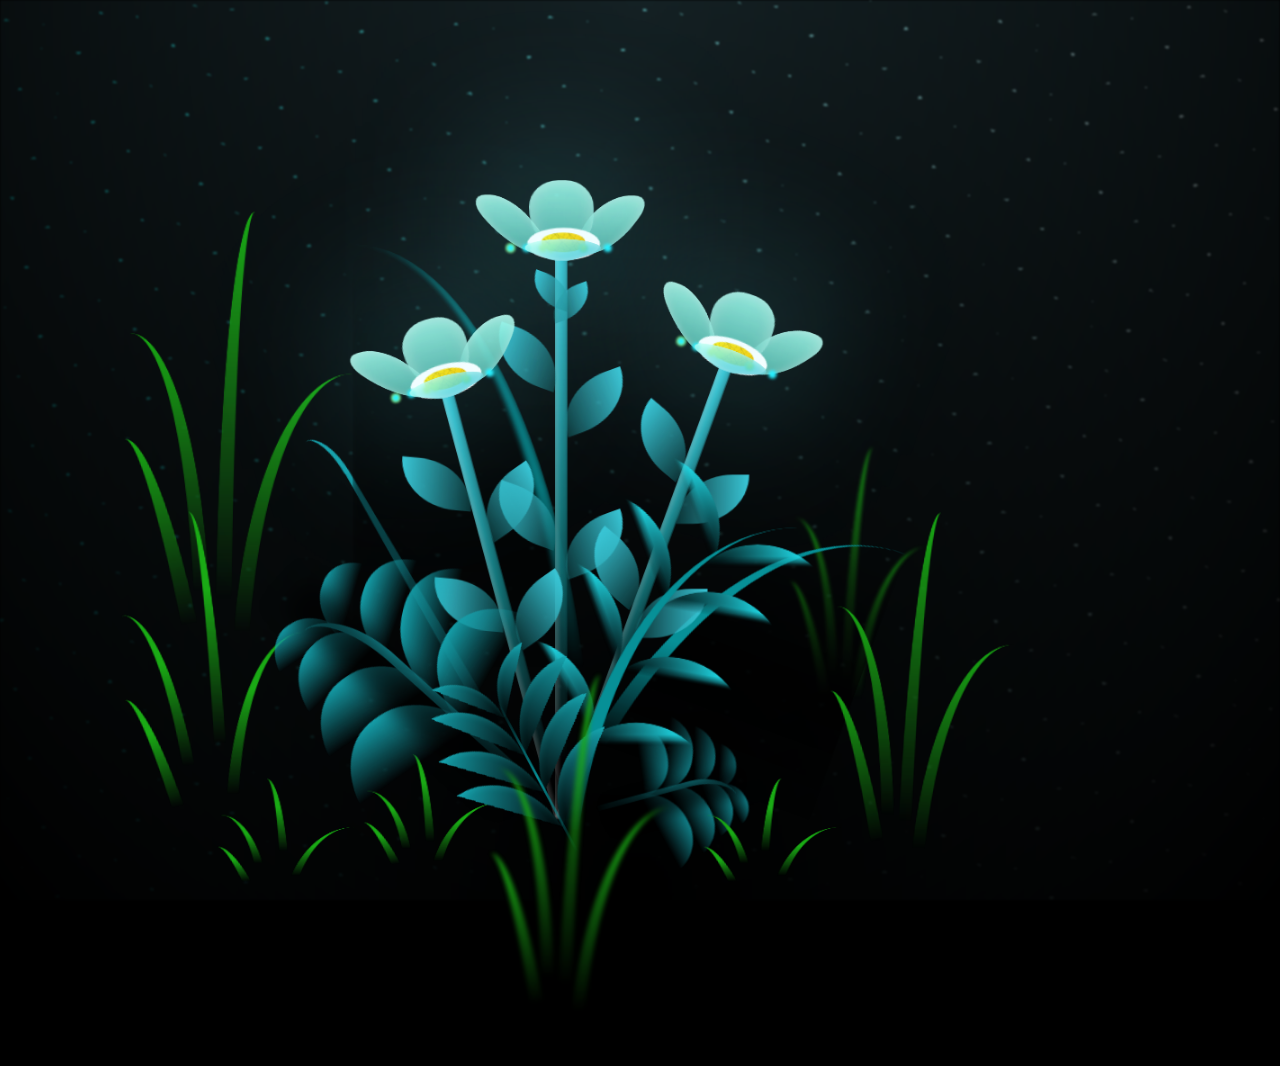
==== flower.html @ 6b7d3757 "Goods" ====
<!DOCTYPE html>
<html lang="en">
<head>
    <meta charset="UTF-8">
    <meta http-equiv="X-UA-Compatible" content="IE=edge">
    <meta name="viewport" content="width=device-width, initial-scale=1.0">
    <link rel="stylesheet" href="css/main.css">
    <link rel="icon" href="img/flowers.png" type="image/x-icon">
    <title>Trixie🌹</title>
</head>
<body class="container">
    <div class="night"></div>
    <div class="flowers">
      <div class="flower flower--1">
        <div class="flower__leafs flower__leafs--1">
          <div class="flower__leaf flower__leaf--1"></div>
          <div class="flower__leaf flower__leaf--2"></div>
          <div class="flower__leaf flower__leaf--3"></div>
          <div class="flower__leaf flower__leaf--4"></div>
          <div class="flower__white-circle"></div>
  
          <div class="flower__light flower__light--1"></div>
          <div class="flower__light flower__light--2"></div>
          <div class="flower__light flower__light--3"></div>
          <div class="flower__light flower__light--4"></div>
          <div class="flower__light flower__light--5"></div>
          <div class="flower__light flower__light--6"></div>
          <div class="flower__light flower__light--7"></div>
          <div class="flower__light flower__light--8"></div>
  
        </div>
        <div class="flower__line">
          <div class="flower__line__leaf flower__line__leaf--1"></div>
          <div class="flower__line__leaf flower__line__leaf--2"></div>
          <div class="flower__line__leaf flower__line__leaf--3"></div>
          <div class="flower__line__leaf flower__line__leaf--4"></div>
          <div class="flower__line__leaf flower__line__leaf--5"></div>
          <div class="flower__line__leaf flower__line__leaf--6"></div>
        </div>
      </div>
  
      <div class="flower flower--2">
        <div class="flower__leafs flower__leafs--2">
          <div class="flower__leaf flower__leaf--1"></div>
          <div class="flower__leaf flower__leaf--2"></div>
          <div class="flower__leaf flower__leaf--3"></div>
          <div class="flower__leaf flower__leaf--4"></div>
          <div class="flower__white-circle"></div>
  
          <div class="flower__light flower__light--1"></div>
          <div class="flower__light flower__light--2"></div>
          <div class="flower__light flower__light--3"></div>
          <div class="flower__light flower__light--4"></div>
          <div class="flower__light flower__light--5"></div>
          <div class="flower__light flower__light--6"></div>
          <div class="flower__light flower__light--7"></div>
          <div class="flower__light flower__light--8"></div>
  
        </div>
        <div class="flower__line">
          <div class="flower__line__leaf flower__line__leaf--1"></div>
          <div class="flower__line__leaf flower__line__leaf--2"></div>
          <div class="flower__line__leaf flower__line__leaf--3"></div>
          <div class="flower__line__leaf flower__line__leaf--4"></div>
        </div>
      </div>
  
      <div class="flower flower--3">
        <div class="flower__leafs flower__leafs--3">
          <div class="flower__leaf flower__leaf--1"></div>
          <div class="flower__leaf flower__leaf--2"></div>
          <div class="flower__leaf flower__leaf--3"></div>
          <div class="flower__leaf flower__leaf--4"></div>
          <div class="flower__white-circle"></div>
  
          <div class="flower__light flower__light--1"></div>
          <div class="flower__light flower__light--2"></div>
          <div class="flower__light flower__light--3"></div>
          <div class="flower__light flower__light--4"></div>
          <div class="flower__light flower__light--5"></div>
          <div class="flower__light flower__light--6"></div>
          <div class="flower__light flower__light--7"></div>
          <div class="flower__light flower__light--8"></div>
  
        </div>
        <div class="flower__line">
          <div class="flower__line__leaf flower__line__leaf--1"></div>
          <div class="flower__line__leaf flower__line__leaf--2"></div>
          <div class="flower__line__leaf flower__line__leaf--3"></div>
          <div class="flower__line__leaf flower__line__leaf--4"></div>
        </div>
      </div>
  
      <div class="grow-ans" style="--d:1.2s">
        <div class="flower__g-long">
          <div class="flower__g-long__top"></div>
          <div class="flower__g-long__bottom"></div>
        </div>
      </div>
  
      <div class="growing-grass">
        <div class="flower__grass flower__grass--1">
          <div class="flower__grass--top"></div>
          <div class="flower__grass--bottom"></div>
          <div class="flower__grass__leaf flower__grass__leaf--1"></div>
          <div class="flower__grass__leaf flower__grass__leaf--2"></div>
          <div class="flower__grass__leaf flower__grass__leaf--3"></div>
          <div class="flower__grass__leaf flower__grass__leaf--4"></div>
          <div class="flower__grass__leaf flower__grass__leaf--5"></div>
          <div class="flower__grass__leaf flower__grass__leaf--6"></div>
          <div class="flower__grass__leaf flower__grass__leaf--7"></div>
          <div class="flower__grass__leaf flower__grass__leaf--8"></div>
          <div class="flower__grass__overlay"></div>
        </div>
      </div>
  
      <div class="growing-grass">
        <div class="flower__grass flower__grass--2">
          <div class="flower__grass--top"></div>
          <div class="flower__grass--bottom"></div>
          <div class="flower__grass__leaf flower__grass__leaf--1"></div>
          <div class="flower__grass__leaf flower__grass__leaf--2"></div>
          <div class="flower__grass__leaf flower__grass__leaf--3"></div>
          <div class="flower__grass__leaf flower__grass__leaf--4"></div>
          <div class="flower__grass__leaf flower__grass__leaf--5"></div>
          <div class="flower__grass__leaf flower__grass__leaf--6"></div>
          <div class="flower__grass__leaf flower__grass__leaf--7"></div>
          <div class="flower__grass__leaf flower__grass__leaf--8"></div>
          <div class="flower__grass__overlay"></div>
        </div>
      </div>
  
      <div class="grow-ans" style="--d:2.4s">
        <div class="flower__g-right flower__g-right--1">
          <div class="leaf"></div>
        </div>
      </div>
  
      <div class="grow-ans" style="--d:2.8s">
        <div class="flower__g-right flower__g-right--2">
          <div class="leaf"></div>
        </div>
      </div>
  
      <div class="grow-ans" style="--d:2.8s">
        <div class="flower__g-front">
          <div class="flower__g-front__leaf-wrapper flower__g-front__leaf-wrapper--1">
            <div class="flower__g-front__leaf"></div>
          </div>
          <div class="flower__g-front__leaf-wrapper flower__g-front__leaf-wrapper--2">
            <div class="flower__g-front__leaf"></div>
          </div>
          <div class="flower__g-front__leaf-wrapper flower__g-front__leaf-wrapper--3">
            <div class="flower__g-front__leaf"></div>
          </div>
          <div class="flower__g-front__leaf-wrapper flower__g-front__leaf-wrapper--4">
            <div class="flower__g-front__leaf"></div>
          </div>
          <div class="flower__g-front__leaf-wrapper flower__g-front__leaf-wrapper--5">
            <div class="flower__g-front__leaf"></div>
          </div>
          <div class="flower__g-front__leaf-wrapper flower__g-front__leaf-wrapper--6">
            <div class="flower__g-front__leaf"></div>
          </div>
          <div class="flower__g-front__leaf-wrapper flower__g-front__leaf-wrapper--7">
            <div class="flower__g-front__leaf"></div>
          </div>
          <div class="flower__g-front__leaf-wrapper flower__g-front__leaf-wrapper--8">
            <div class="flower__g-front__leaf"></div>
          </div>
          <div class="flower__g-front__line"></div>
        </div>
      </div>
  
      <div class="grow-ans" style="--d:3.2s">
        <div class="flower__g-fr">
          <div class="leaf"></div>
          <div class="flower__g-fr__leaf flower__g-fr__leaf--1"></div>
          <div class="flower__g-fr__leaf flower__g-fr__leaf--2"></div>
          <div class="flower__g-fr__leaf flower__g-fr__leaf--3"></div>
          <div class="flower__g-fr__leaf flower__g-fr__leaf--4"></div>
          <div class="flower__g-fr__leaf flower__g-fr__leaf--5"></div>
          <div class="flower__g-fr__leaf flower__g-fr__leaf--6"></div>
          <div class="flower__g-fr__leaf flower__g-fr__leaf--7"></div>
          <div class="flower__g-fr__leaf flower__g-fr__leaf--8"></div>
        </div>
      </div>
  
      <div class="long-g long-g--0">
        <div class="grow-ans" style="--d:3s">
          <div class="leaf leaf--0"></div>
        </div>
        <div class="grow-ans" style="--d:2.2s">
          <div class="leaf leaf--1"></div>
        </div>
        <div class="grow-ans" style="--d:3.4s">
          <div class="leaf leaf--2"></div>
        </div>
        <div class="grow-ans" style="--d:3.6s">
          <div class="leaf leaf--3"></div>
        </div>
      </div>
  
      <div class="long-g long-g--1">
        <div class="grow-ans" style="--d:3.6s">
          <div class="leaf leaf--0"></div>
        </div>
        <div class="grow-ans" style="--d:3.8s">
          <div class="leaf leaf--1"></div>
        </div>
        <div class="grow-ans" style="--d:4s">
          <div class="leaf leaf--2"></div>
        </div>
        <div class="grow-ans" style="--d:4.2s">
          <div class="leaf leaf--3"></div>
        </div>
      </div>
  
      <div class="long-g long-g--2">
        <div class="grow-ans" style="--d:4s">
          <div class="leaf leaf--0"></div>
        </div>
        <div class="grow-ans" style="--d:4.2s">
          <div class="leaf leaf--1"></div>
        </div>
        <div class="grow-ans" style="--d:4.4s">
          <div class="leaf leaf--2"></div>
        </div>
        <div class="grow-ans" style="--d:4.6s">
          <div class="leaf leaf--3"></div>
        </div>
      </div>
  
      <div class="long-g long-g--3">
        <div class="grow-ans" style="--d:4s">
          <div class="leaf leaf--0"></div>
        </div>
        <div class="grow-ans" style="--d:4.2s">
          <div class="leaf leaf--1"></div>
        </div>
        <div class="grow-ans" style="--d:3s">
          <div class="leaf leaf--2"></div>
        </div>
        <div class="grow-ans" style="--d:3.6s">
          <div class="leaf leaf--3"></div>
        </div>
      </div>
  
      <div class="long-g long-g--4">
        <div class="grow-ans" style="--d:4s">
          <div class="leaf leaf--0"></div>
        </div>
        <div class="grow-ans" style="--d:4.2s">
          <div class="leaf leaf--1"></div>
        </div>
        <div class="grow-ans" style="--d:3s">
          <div class="leaf leaf--2"></div>
        </div>
        <div class="grow-ans" style="--d:3.6s">
          <div class="leaf leaf--3"></div>
        </div>
      </div>
  
      <div class="long-g long-g--5">
        <div class="grow-ans" style="--d:4s">
          <div class="leaf leaf--0"></div>
        </div>
        <div class="grow-ans" style="--d:4.2s">
          <div class="leaf leaf--1"></div>
        </div>
        <div class="grow-ans" style="--d:3s">
          <div class="leaf leaf--2"></div>
        </div>
        <div class="grow-ans" style="--d:3.6s">
          <div class="leaf leaf--3"></div>
        </div>
      </div>
  
      <div class="long-g long-g--6">
        <div class="grow-ans" style="--d:4.2s">
          <div class="leaf leaf--0"></div>
        </div>
        <div class="grow-ans" style="--d:4.4s">
          <div class="leaf leaf--1"></div>
        </div>
        <div class="grow-ans" style="--d:4.6s">
          <div class="leaf leaf--2"></div>
        </div>
        <div class="grow-ans" style="--d:4.8s">
          <div class="leaf leaf--3"></div>
        </div>
      </div>
  
      <div class="long-g long-g--7">
        <div class="grow-ans" style="--d:3s">
          <div class="leaf leaf--0"></div>
        </div>
        <div class="grow-ans" style="--d:3.2s">
          <div class="leaf leaf--1"></div>
        </div>
        <div class="grow-ans" style="--d:3.5s">
          <div class="leaf leaf--2"></div>
        </div>
        <div class="grow-ans" style="--d:3.6s">
          <div class="leaf leaf--3"></div>
        </div>
      </div>
    </div>
    <script src="main.js"></script>
    <footer class="footer">
      <div class="copyright">
          &copy; 2024 All rights reserved
      </div>
      <div class="social-icons">
          <a href="https://www.facebook.com"><i class="fab fa-facebook"></i></a>
          <a href="https://www.instagram.com"><i class="fab fa-instagram"></i></a>
          <a href="https://t.me/sftengr"><i class="fab fa-telegram"></i></a>
          <!-- Add more social media links and icons as needed -->
      </div>
  </footer>
  </body>
</html>

<!-- <!DOCTYPE html>
<html lang="en">
<head>
    <meta charset="UTF-8">
    <meta name="viewport" content="width=device-width, initial-scale=1.0">
    <title>Website Expired</title>
    <style>
        body {
            margin: 0;
            font-family: Arial, sans-serif;
            background-color: #f5f5f5;
            color: rgb(71, 69, 69);
        }
        h1 {
            
            font-family: Arial, sans-serif;
            
            color: red;
        }

        .container {
            max-width: 600px;
            margin: 0 auto;
            padding: 20px;
            text-align: center;
            box-sizing: border-box;
        }

        .icon {
            width: 100px;
            height: 100px;
            margin-bottom: 20px;
        }

        button {
            background-color: #4CAF50;
            color: white;
            padding: 15px 32px;
            text-align: center;
            text-decoration: none;
            display: block;
            font-size: 16px;
            margin: 20px auto;
            cursor: pointer;
            border: none;
            border-radius: 4px;
            width: 60%; 
           
        }

        button:hover {
            background-color: #45a049;
        }

        a {
            color: dodgerblue;
        }
        .github-logo {
            display: flex;
            align-items: center;
            justify-content: center;
            gap: 10px;
        }

        .github-logo svg {
            width: 32px;
            height: 32px;
        }

        

        @media (max-width: 768px) {
            .icon {
                width: 80px;
                height: 80px;
            }
            h1 {
                font-size: 24px;
            }
            p {
                font-size: 16px;
            }
            svg {
                display: block;
                margin: auto;
                margin-left: -90px;
            }
            .github-logo {
                display: flex;
                align-items: center;
                justify-content: center;
                gap: 5px;
                margin-right: -155px;
            }
        }
        
    </style>
</head>
<body>
    <div class="container">
        <?xml version="1.0" encoding="UTF-8"?>
<svg xmlns="http://www.w3.org/2000/svg" id="a" width="550.76" height="250.89" viewBox="0 0 865.76 682.89">
  <path d="m262,133.3h506.3c9.73,0,17.63,7.9,17.63,17.63v342.16H244.37V150.93c0-9.73,7.9-17.63,17.63-17.63Z" fill="#4389c6" stroke="#002346" stroke-miterlimit="10"></path>
  <rect x="271.48" y="160.91" width="487.21" height="307.07" fill="#e2e3e4" stroke="#002346" stroke-miterlimit="10"></rect>
  <path d="m244.37,493.09l-44.22,42.17c-2.14,2.21-.57,5.9,2.5,5.9h627.09c3.32,0,4.92-4.06,2.49-6.32l-46.31-41.74H244.37Z" fill="#e2e3e4" stroke="#002346" stroke-miterlimit="10"></path>
  <polygon points="198.93 536.66 198.91 569.89 834.02 569.89 833.77 538.16 198.93 536.66" fill="#4389c6" stroke="#002346" stroke-miterlimit="10"></polygon>
  <rect x="772.56" y="549.4" width="22.98" height="5.25" fill="#fff" stroke="#002346" stroke-miterlimit="10"></rect>
  <rect x="198.02" y="58.35" width="514" height="337" rx="12.44" ry="12.44" fill="#fff" stroke="#002346" stroke-miterlimit="10"></rect>
  <circle cx="219.52" cy="74.85" r="4" fill="#e2e3e4" stroke="#002346" stroke-miterlimit="10"></circle>
  <circle cx="232.52" cy="74.85" r="4" fill="#e2e3e4" stroke="#002346" stroke-miterlimit="10"></circle>
  <circle cx="245.52" cy="74.85" r="4" fill="#e2e3e4" stroke="#002346" stroke-miterlimit="10"></circle>
  <line x1="234.52" y1="97.85" x2="234.52" y2="371.85" fill="none" stroke="#002346" stroke-linecap="round" stroke-linejoin="round"></line>
  <rect x="215.52" y="99.85" width="7" height="7" fill="#e2e3e4" stroke="#002346" stroke-miterlimit="10"></rect>
  <rect x="255.52" y="139.6" width="23" height="7" fill="#fff" stroke="#002346" stroke-miterlimit="10"></rect>
  <rect x="284.52" y="139.6" width="14" height="7" fill="#fff" stroke="#002346" stroke-miterlimit="10"></rect>
  <rect x="255.52" y="152.85" width="14" height="7" fill="#fff" stroke="#002346" stroke-miterlimit="10"></rect>
  <rect x="248.52" y="126.35" width="18" height="7" fill="#f18b74" stroke="#002346" stroke-linecap="round" stroke-linejoin="round"></rect>
  <rect x="248.52" y="166.1" width="36" height="7" fill="#f18b74" stroke="#002346" stroke-linecap="round" stroke-linejoin="round"></rect>
  <rect x="257.52" y="298.6" width="36" height="7" fill="#f18b74" stroke="#002346" stroke-linecap="round" stroke-linejoin="round"></rect>
  <rect x="299.52" y="298.85" width="8" height="7" fill="#fff" stroke="#002346" stroke-miterlimit="10"></rect>
  <rect x="304.52" y="139.6" width="93" height="7" fill="#e2e3e4" stroke="#002346" stroke-miterlimit="10"></rect>
  <rect x="275.32" y="152.85" width="93" height="7" fill="#e2e3e4" stroke="#002346" stroke-miterlimit="10"></rect>
  <rect x="452.52" y="152.85" width="93" height="7" fill="#e2e3e4" stroke="#002346" stroke-miterlimit="10"></rect>
  <rect x="374.12" y="152.85" width="23" height="7" fill="#fff" stroke="#002346" stroke-miterlimit="10"></rect>
  <rect x="402.92" y="152.85" width="14" height="7" fill="#fff" stroke="#002346" stroke-miterlimit="10"></rect>
  <rect x="422.72" y="152.85" width="24" height="7" fill="#e2e3e4" stroke="#002346" stroke-miterlimit="10"></rect>
  <rect x="333.92" y="179.35" width="93" height="7" fill="#e2e3e4" stroke="#002346" stroke-miterlimit="10"></rect>
  <rect x="255.52" y="179.35" width="23" height="7" fill="#fff" stroke="#002346" stroke-miterlimit="10"></rect>
  <rect x="284.32" y="179.35" width="14" height="7" fill="#fff" stroke="#002346" stroke-miterlimit="10"></rect>
  <rect x="304.12" y="179.35" width="24" height="7" fill="#e2e3e4" stroke="#002346" stroke-miterlimit="10"></rect>
  <rect x="248.52" y="113.1" width="39" height="7" fill="#fff" stroke="#002346" stroke-miterlimit="10"></rect>
  <rect x="293.52" y="113.1" width="76" height="7" fill="#e2e3e4" stroke="#002346" stroke-miterlimit="10"></rect>
  <rect x="375.52" y="113.1" width="45" height="7" fill="#fff" stroke="#002346" stroke-miterlimit="10"></rect>
  <rect x="257.52" y="325.1" width="39" height="7" fill="#fff" stroke="#002346" stroke-miterlimit="10"></rect>
  <rect x="302.52" y="325.1" width="76" height="7" fill="#e2e3e4" stroke="#002346" stroke-miterlimit="10"></rect>
  <rect x="384.52" y="325.1" width="45" height="7" fill="#fff" stroke="#002346" stroke-miterlimit="10"></rect>
  <rect x="257.52" y="205.85" width="76" height="7" fill="#e2e3e4" stroke="#002346" stroke-miterlimit="10"></rect>
  <rect x="339.52" y="205.85" width="45" height="7" fill="#fff" stroke="#002346" stroke-miterlimit="10"></rect>
  <rect x="257.52" y="364.85" width="76" height="7" fill="#e2e3e4" stroke="#002346" stroke-miterlimit="10"></rect>
  <rect x="339.52" y="364.85" width="45" height="7" fill="#fff" stroke="#002346" stroke-miterlimit="10"></rect>
  <rect x="300.52" y="232.35" width="45" height="7" fill="#fff" stroke="#002346" stroke-miterlimit="10"></rect>
  <rect x="248.52" y="99.85" width="56" height="7" fill="#fff" stroke="#002346" stroke-miterlimit="10"></rect>
  <rect x="310.52" y="99.85" width="100" height="7" fill="#e2e3e4" stroke="#002346" stroke-miterlimit="10"></rect>
  <rect x="257.52" y="311.85" width="56" height="7" fill="#fff" stroke="#002346" stroke-miterlimit="10"></rect>
  <rect x="319.52" y="311.85" width="100" height="7" fill="#e2e3e4" stroke="#002346" stroke-miterlimit="10"></rect>
  <rect x="403.52" y="139.6" width="24" height="7" fill="#e2e3e4" stroke="#002346" stroke-miterlimit="10"></rect>
  <rect x="607.52" y="139.85" width="53" height="7" fill="#e2e3e4" stroke="#002346" stroke-miterlimit="10"></rect>
  <rect x="576.52" y="139.85" width="24" height="7" fill="#e2e3e4" stroke="#002346" stroke-miterlimit="10"></rect>
  <rect x="433.52" y="139.85" width="137" height="7" fill="#e2e3e4" stroke="#002346" stroke-miterlimit="10"></rect>
  <rect x="257.52" y="218.97" width="24" height="7" fill="#e2e3e4" stroke="#002346" stroke-miterlimit="10"></rect>
  <rect x="430.52" y="219.22" width="24" height="7" fill="#e2e3e4" stroke="#002346" stroke-miterlimit="10"></rect>
  <rect x="287.52" y="219.22" width="137" height="7" fill="#e2e3e4" stroke="#002346" stroke-miterlimit="10"></rect>
  <rect x="256.52" y="192.35" width="23" height="7" fill="#fff" stroke="#002346" stroke-miterlimit="10"></rect>
  <rect x="285.52" y="192.35" width="14" height="7" fill="#fff" stroke="#002346" stroke-miterlimit="10"></rect>
  <rect x="305.52" y="192.35" width="93" height="7" fill="#e2e3e4" stroke="#002346" stroke-miterlimit="10"></rect>
  <rect x="404.52" y="192.35" width="24" height="7" fill="#e2e3e4" stroke="#002346" stroke-miterlimit="10"></rect>
  <rect x="577.52" y="192.6" width="24" height="7" fill="#e2e3e4" stroke="#002346" stroke-miterlimit="10"></rect>
  <rect x="434.52" y="192.6" width="137" height="7" fill="#e2e3e4" stroke="#002346" stroke-miterlimit="10"></rect>
  <rect x="215.52" y="113.1" width="7" height="7" fill="#e2e3e4" stroke="#002346" stroke-miterlimit="10"></rect>
  <rect x="215.52" y="126.35" width="7" height="7" fill="#e2e3e4" stroke="#002346" stroke-miterlimit="10"></rect>
  <rect x="215.52" y="139.6" width="7" height="7" fill="#e2e3e4" stroke="#002346" stroke-miterlimit="10"></rect>
  <rect x="215.52" y="152.85" width="7" height="7" fill="#e2e3e4" stroke="#002346" stroke-miterlimit="10"></rect>
  <rect x="215.52" y="166.1" width="7" height="7" fill="#e2e3e4" stroke="#002346" stroke-miterlimit="10"></rect>
  <rect x="215.52" y="179.35" width="7" height="7" fill="#e2e3e4" stroke="#002346" stroke-miterlimit="10"></rect>
  <rect x="215.52" y="192.6" width="7" height="7" fill="#e2e3e4" stroke="#002346" stroke-miterlimit="10"></rect>
  <rect x="215.52" y="205.85" width="7" height="7" fill="#e2e3e4" stroke="#002346" stroke-miterlimit="10"></rect>
  <rect x="215.52" y="219.1" width="7" height="7" fill="#e2e3e4" stroke="#002346" stroke-miterlimit="10"></rect>
  <rect x="215.52" y="232.35" width="7" height="7" fill="#e2e3e4" stroke="#002346" stroke-miterlimit="10"></rect>
  <rect x="215.52" y="245.6" width="7" height="7" fill="#e2e3e4" stroke="#002346" stroke-miterlimit="10"></rect>
  <rect x="215.52" y="258.85" width="7" height="7" fill="#e2e3e4" stroke="#002346" stroke-miterlimit="10"></rect>
  <rect x="215.52" y="272.1" width="7" height="7" fill="#e2e3e4" stroke="#002346" stroke-miterlimit="10"></rect>
  <rect x="215.52" y="285.35" width="7" height="7" fill="#e2e3e4" stroke="#002346" stroke-miterlimit="10"></rect>
  <rect x="215.52" y="298.6" width="7" height="7" fill="#e2e3e4" stroke="#002346" stroke-miterlimit="10"></rect>
  <rect x="215.52" y="311.85" width="7" height="7" fill="#e2e3e4" stroke="#002346" stroke-miterlimit="10"></rect>
  <rect x="215.52" y="325.1" width="7" height="7" fill="#e2e3e4" stroke="#002346" stroke-miterlimit="10"></rect>
  <rect x="215.52" y="338.35" width="7" height="7" fill="#e2e3e4" stroke="#002346" stroke-miterlimit="10"></rect>
  <rect x="215.52" y="351.6" width="7" height="7" fill="#e2e3e4" stroke="#002346" stroke-miterlimit="10"></rect>
  <rect x="215.52" y="364.85" width="7" height="7" fill="#e2e3e4" stroke="#002346" stroke-miterlimit="10"></rect>
  <rect x="300.52" y="244.85" width="93" height="7" fill="#e2e3e4" stroke="#002346" stroke-miterlimit="10"></rect>
  <rect x="399.52" y="244.85" width="24" height="7" fill="#e2e3e4" stroke="#002346" stroke-miterlimit="10"></rect>
  <rect x="257.52" y="338.35" width="93" height="7" fill="#e2e3e4" stroke="#002346" stroke-miterlimit="10"></rect>
  <rect x="356.52" y="338.35" width="24" height="7" fill="#e2e3e4" stroke="#002346" stroke-miterlimit="10"></rect>
  <rect x="300.52" y="258.72" width="93" height="7" fill="#e2e3e4" stroke="#002346" stroke-miterlimit="10"></rect>
  <rect x="399.52" y="258.72" width="24" height="7" fill="#e2e3e4" stroke="#002346" stroke-miterlimit="10"></rect>
  <rect x="572.52" y="258.97" width="24" height="7" fill="#e2e3e4" stroke="#002346" stroke-miterlimit="10"></rect>
  <rect x="429.52" y="258.97" width="137" height="7" fill="#e2e3e4" stroke="#002346" stroke-miterlimit="10"></rect>
  <rect x="257.52" y="351.47" width="93" height="7" fill="#e2e3e4" stroke="#002346" stroke-miterlimit="10"></rect>
  <rect x="356.52" y="351.47" width="24" height="7" fill="#e2e3e4" stroke="#002346" stroke-miterlimit="10"></rect>
  <rect x="529.52" y="351.72" width="24" height="7" fill="#e2e3e4" stroke="#002346" stroke-miterlimit="10"></rect>
  <rect x="386.52" y="351.72" width="137" height="7" fill="#e2e3e4" stroke="#002346" stroke-miterlimit="10"></rect>
  <rect x="257.52" y="272.1" width="137" height="7" fill="#e2e3e4" stroke="#002346" stroke-miterlimit="10"></rect>
  <rect x="257.52" y="285.35" width="65.52" height="7" fill="#e2e3e4" stroke="#002346" stroke-miterlimit="10"></rect>
  <rect x="328.5" y="285.35" width="65.52" height="7" fill="#e2e3e4" stroke="#002346" stroke-miterlimit="10"></rect>
  <path d="m640.28,211.99h2.99c7.68,0,13.91,6.23,13.91,13.91v.23h-30.81v-.23c0-7.68,6.23-13.91,13.91-13.91Z" fill="#f18b74" stroke="#002346" stroke-linecap="round" stroke-linejoin="round"></path>
  <rect x="614.24" y="230.68" width="55.57" height="58.6" rx="24.85" ry="24.85" fill="#f18b74" stroke="#002346" stroke-linecap="round" stroke-linejoin="round"></rect>
  <path d="m627.38,205.43s0,5.05,5.05,8.08" fill="none" stroke="#002346" stroke-linecap="round" stroke-linejoin="round"></path>
  <path d="m649.69,213.33s4.96-1.84,4.96-8.91" fill="none" stroke="#002346" stroke-linecap="round" stroke-linejoin="round"></path>
  <path d="m660.58,236.39s15.29-3.68,12.26-21.87" fill="none" stroke="#002346" stroke-linecap="round" stroke-linejoin="round"></path>
  <path d="m623.34,235.73s-18.19-4.04-14.14-23.24" fill="none" stroke="#002346" stroke-linecap="round" stroke-linejoin="round"></path>
  <path d="m592.02,243.82s13.69-3.45,23.51,2.82" fill="none" stroke="#002346" stroke-linecap="round" stroke-linejoin="round"></path>
  <path d="m668.27,247.28s10.64-3.46,21.75-1.44" fill="none" stroke="#002346" stroke-linecap="round" stroke-linejoin="round"></path>
  <path d="m669.55,269.91s9.35,3.21,13.4,12.3" fill="none" stroke="#002346" stroke-linecap="round" stroke-linejoin="round"></path>
  <path d="m599.09,280.19s5.49-11.54,15.37-12.84" fill="none" stroke="#002346" stroke-linecap="round" stroke-linejoin="round"></path>
  <rect x="706.54" y="309.47" width="21.45" height="34.67" transform="translate(-21 602.9) rotate(-45)" fill="#002346" stroke="#002346" stroke-linecap="round" stroke-linejoin="round"></rect>
  <path d="m831.89,439.75c-4.99,5.16-11.61,7.73-18.22,7.73-6.97,0-13.93-2.86-18.96-8.52l-54.62-61.49-9.66-10.88-14.5-16.32s1.28-23.11,23.75-23.75l16.71,14.1,11.14,9.4,62.47,52.72c11.21,9.47,12.08,26.45,1.87,37Z" fill="#fbe493" stroke="#002346" stroke-miterlimit="10"></path>
  <polygon points="767.55 350.02 740.1 377.47 730.44 366.59 756.4 340.62 767.55 350.02" fill="#fff" stroke="#002346" stroke-miterlimit="10"></polygon>
  <circle cx="637.3" cy="247.88" r="84.42" fill="#fff" opacity=".1"></circle>
  <path d="m637.3,146.77c-55.84,0-101.11,45.27-101.11,101.11s45.27,101.11,101.11,101.11,101.11-45.27,101.11-101.11-45.27-101.11-101.11-101.11Zm0,185.53c-46.62,0-84.42-37.79-84.42-84.42s37.79-84.42,84.42-84.42,84.42,37.79,84.42,84.42-37.79,84.42-84.42,84.42Z" fill="#fbe493" stroke="#002346" stroke-miterlimit="10"></path>
  <rect x="367.19" y="417.33" width="342.54" height="33" fill="#fff" stroke="#002346" stroke-miterlimit="10"></rect>
  <rect x="373.57" y="421.52" width="8.73" height="24.63" fill="#f18b74" stroke="#002346" stroke-linecap="round" stroke-linejoin="round"></rect>
  <rect x="387.98" y="421.52" width="8.73" height="24.63" fill="#f18b74" stroke="#002346" stroke-linecap="round" stroke-linejoin="round"></rect>
  <rect x="402.38" y="421.52" width="8.73" height="24.63" fill="#f18b74" stroke="#002346" stroke-linecap="round" stroke-linejoin="round"></rect>
  <rect x="416.78" y="421.52" width="8.73" height="24.63" fill="#f18b74" stroke="#002346" stroke-linecap="round" stroke-linejoin="round"></rect>
  <rect x="431.18" y="421.52" width="8.73" height="24.63" fill="#f18b74" stroke="#002346" stroke-linecap="round" stroke-linejoin="round"></rect>
  <rect x="445.59" y="421.52" width="8.73" height="24.63" fill="#f18b74" stroke="#002346" stroke-linecap="round" stroke-linejoin="round"></rect>
  <rect x="459.99" y="421.52" width="8.73" height="24.63" fill="#f18b74" stroke="#002346" stroke-linecap="round" stroke-linejoin="round"></rect>
  <rect x="474.39" y="421.52" width="8.73" height="24.63" fill="#f18b74" stroke="#002346" stroke-linecap="round" stroke-linejoin="round"></rect>
  <rect x="488.8" y="421.52" width="8.73" height="24.63" fill="#f18b74" stroke="#002346" stroke-linecap="round" stroke-linejoin="round"></rect>
  <rect x="503.2" y="421.52" width="8.73" height="24.63" fill="#f18b74" stroke="#002346" stroke-linecap="round" stroke-linejoin="round"></rect>
  <rect x="517.6" y="421.52" width="8.73" height="24.63" fill="#f18b74" stroke="#002346" stroke-linecap="round" stroke-linejoin="round"></rect>
  <rect x="532" y="421.52" width="8.73" height="24.63" fill="#f18b74" stroke="#002346" stroke-linecap="round" stroke-linejoin="round"></rect>
  <rect x="546.41" y="421.52" width="8.73" height="24.63" fill="#f18b74" stroke="#002346" stroke-linecap="round" stroke-linejoin="round"></rect>
  <rect x="560.81" y="421.52" width="8.73" height="24.63" fill="#f18b74" stroke="#002346" stroke-linecap="round" stroke-linejoin="round"></rect>
  <rect x="575.21" y="421.52" width="8.73" height="24.63" fill="#f18b74" stroke="#002346" stroke-linecap="round" stroke-linejoin="round"></rect>
  <rect x="589.62" y="421.52" width="8.73" height="24.63" fill="#f18b74" stroke="#002346" stroke-linecap="round" stroke-linejoin="round"></rect>
  <rect x="604.02" y="421.52" width="8.73" height="24.63" fill="#f18b74" stroke="#002346" stroke-linecap="round" stroke-linejoin="round"></rect>
  <rect x="618.42" y="421.52" width="8.73" height="24.63" fill="#f18b74" stroke="#002346" stroke-linecap="round" stroke-linejoin="round"></rect>
  <rect x="632.83" y="421.52" width="8.73" height="24.63" fill="#f18b74" stroke="#002346" stroke-linecap="round" stroke-linejoin="round"></rect>
  <path d="m352.72,436.3l3.41-1.11-.54-5.91-3.56-.47c-.44-1.2-1.05-2.35-1.8-3.43l1.63-3.2-4.56-3.8-2.85,2.18c-1.19-.55-2.43-.93-3.7-1.15l-1.11-3.41-5.92.54-.47,3.56c-1.2.44-2.35,1.05-3.43,1.8l-3.2-1.63-3.8,4.56,2.18,2.85c-.55,1.19-.93,2.43-1.15,3.7l-3.41,1.11.54,5.91,3.56.47c.44,1.2,1.05,2.35,1.8,3.43l-1.63,3.2,4.56,3.8,2.85-2.18c1.19.55,2.43.93,3.7,1.15l1.11,3.41,5.91-.54.47-3.56c1.2-.44,2.35-1.05,3.43-1.8l3.2,1.63,3.8-4.56-2.18-2.85c.55-1.19.93-2.43,1.15-3.7h.01Zm-9.36,1.41c-2.25,2.71-6.28,3.07-8.97.82-2.71-2.25-3.07-6.28-.82-8.98,2.25-2.71,6.28-3.07,8.97-.82,2.69,2.25,3.07,6.28.82,8.97h0Z" fill="#fff" stroke="#002346" stroke-miterlimit="10"></path>
  <path d="m191.55,231.77s1.76-.39,3.79.92l-9.3,6.25-1.6-2.76,7.1-4.4Z" fill="#f18b74" stroke="#002346" stroke-linecap="round" stroke-linejoin="round"></path>
  <polygon points="254.03 178.35 252.87 176.76 231.52 178.94 174.57 231.96 175.57 233.36 236.75 189.1 254.03 178.35" fill="#fff" stroke="#002346" stroke-miterlimit="10"></polygon>
  <ellipse cx="60.03" cy="600.58" rx="6.32" ry="5.59" fill="#e4e4e4" stroke="#002346" stroke-linecap="round" stroke-linejoin="round"></ellipse>
  <ellipse cx="104.91" cy="584.75" rx="14.16" ry="7.77" fill="#e4e4e4" stroke="#002346" stroke-linecap="round" stroke-linejoin="round"></ellipse>
  <path d="m134.41,576.02c.07.08.14.15.21.23,0,0,13.22,11.62,26,15.98l13.1,3.96c.44.13.88.25,1.32.36.42.11,1.08.29,1.77.57,1.22.49,2.54,1.26,2.83,2.37l.29,6.39s1.02,5.52-15.54,8.57c0,0-11.62,2.03-24.99-.58,0,0-24.41-4.79-35.45-3.63,0,0-10.6.87-14.38-.73,0,0-3.92-2.61-3.34-10.17l.02-.84.21-9.75s-.03-10.13,2.27-10.02l-.03,2.44,3.92.87s5.38,10.02,15.98,4.36c0,0,3.03-1.58,5.58-4.63,1.47-1.76,3.08-3.39,4.88-4.81,1.02-.8,2.2-1.67,3.45-2.46,3.81-2.42,8.83-1.82,11.88,1.51Z" fill="#f18b74" stroke="#002346" stroke-linecap="round" stroke-linejoin="round"></path>
  <path d="m89.59,609.52c3.78,1.6,14.38.73,14.38.73,11.04-1.16,35.45,3.63,35.45,3.63,13.36,2.61,24.99.58,24.99.58,16.56-3.05,15.54-8.57,15.54-8.57l-.29-6.39c-.3-1.11-1.61-1.88-2.83-2.37.66.82,1.64,2.77-2.4,4.12,0,0-15.11,7.12-39.95,4.21,0,0-22.95-2.76-32.98-3.49,0,0-10.19-.25-15.24-3.45l-.02.84c-.58,7.55,3.34,10.17,3.34,10.17Z" fill="#fff" stroke="#002346" stroke-miterlimit="10"></path>
  <path d="m150.11,70.84l-3.1,17.52c-.12.65-.43,1.24-.9,1.71l-3.39,3.39v9.03s.82,3.28-6.16,2.87c0,0-.82,0-1.23,2.46,0,0,0,2.46-2.05,2.46,0,0,.41,2.05-1.64,3.28,0,0-2.05,2.05-2.46,4.51,0,0-.82,6.98-9.85,3.69,0,0-2.87-.82-6.16-4.1l-5.75,4.51s-3.28.41-18.06-10.26l-12.31-9.44s4.51-6.16,6.16-11.08l9.85-16.83,20.52-13.54,23.8-2.87s4.1,6.11,12.72,12.67Z" fill="#ecadbb" stroke="#002346" stroke-miterlimit="10"></path>
  <path d="m149.15,235.88l-5.52-77.37c-.74-7.7-5.07-10.61-7.33-11.62s-4.61-2.27-6.74-3.71c-8.65-5.87-18.85-15.24-18.85-15.24-2.05-1.23-1.23-3.28-1.23-3.28l1.64-2.87c.82-1.23.74-2.98.74-2.98l-4.44,3.39c-5.75-.82-18.06-10.26-18.06-10.26l-12.31-9.44h0c-1.08-.97-2.78-.74-3.55.48-2.97,4.71-8.76,7.73-8.76,7.73l-19.29,9.03c-22.26,11.41-18.47,42.27-18.47,42.27l2.9,29.58,3.26,54.97c1.23,15.19,13.15,17.96,13.15,17.96l-.43,4.61c.09.11.2.22.31.33,2.03,1.85,7.89,2.95,7.89,2.95,9.85.82,30.37,3.28,30.37,3.28,22.14,3.64,31.19,2.87,31.19,2.87,19.29-2.05,20.52-8.62,20.52-8.62l-.22-6.16c2.46,2.46,10.48.83,10.48.83l47.61-6.98c-6.16-1.23-7.8-11.9-7.8-11.9-2.06-9.26,5.21-13.88,5.33-13.95h0l-9.57,1.21-32.83,2.91Z" fill="#f18b74" stroke="#002346" stroke-linecap="round" stroke-linejoin="round"></path>
  <path d="m144.87,200.99l20.13-1.94c.57-.06,1.15-.16,1.7-.33,1.02-.32,3.31-.73,6.06.63.56.28,1.14.52,1.75.7l9.19,2.63c.87.25,1.7.58,2.5,1.01l11.94,6.34-2.7,2.46-5.51-1.64-6.57-2.05-4.51-.41,3.35,5.36c.45.72.4,1.65-.12,2.32l-5.91,7.55c-.38.49-.95.8-1.57.86l-6.71.61c-.72.07-1.34-.5-1.34-1.22v-.71s-4.42-3.35-4.42-3.35c-.38-.25-.64-.64-.76-1.08-.08-.32-.16-.38-.16-.9,0,0-4.78.78-9.88,1.73,0,0-.29-14.04-6.44-18.56Z" fill="#ecadbb" stroke="#002346" stroke-miterlimit="10"></path>
  <path d="m178.84,208.37l-5.34-6.57s-2.05-3.28-4.92-2.46" fill="none" stroke="#002346" stroke-linecap="round" stroke-linejoin="round"></path>
  <path d="m172.27,203.45l7.39,14.36s.43,1.17-.4,1.82" fill="none" stroke="#002346" stroke-linecap="round" stroke-linejoin="round"></path>
  <path d="m178.07,220.91l-7.44,2.65s-2.46.82-4.1-.41" fill="none" stroke="#002346" stroke-linecap="round" stroke-linejoin="round"></path>
  <path d="m170.63,209.19l4.51,7.39s2.05,3.28-.41,5.34" fill="none" stroke="#002346" stroke-linecap="round" stroke-linejoin="round"></path>
  <path d="m188.37,252.44c2.47,4.94,5.65,5.18,5.65,5.18,10.73-2.52,10.77-13.71,10.77-13.71h-.02c-2.61,2.78-4.6,4.27-4.6,4.27-2.87,2.46-6.16,2.05-6.16,2.05l-5.65,2.21Z" fill="#f18b74" stroke="#002346" stroke-linecap="round" stroke-linejoin="round"></path>
  <path d="m175.57,233.36l56.21-52.28c.68-.64,1.55-1.03,2.47-1.12l19.29-1.76c.44-.04.69.5.36.8l-55.07,50.35-23.27,4.01Z" fill="#fbe493" stroke="#002346" stroke-miterlimit="10"></path>
  <path d="m44.55,280.77l-3.05,22.08c-2.61,10.6,1.89,24.26,1.89,24.26l3.34,41.84c2.61,23.68,2.18,65.37,2.18,65.37-1.02,18.45,4.07,25.28,4.07,25.28-9.15,22.08-7.26,56.66-7.26,56.66l2.03,29.78,3.49,26,.26,24.69c.02,1.79,1.04,3.42,2.64,4.22l.88.44,6.83-.29,22.23-4.65-.73-54.04,1.74-30.22c.29-9.88,2.03-16.85,2.03-16.85l1.16,30.51c.29,11.04,2.91,24.55,2.91,24.55-.87,3.92.15,12.06.15,12.06-2.76,5.96-2.61,18.74-2.61,18.74,0,0,23.24,7.12,38.5-7.26l1.16-74.23,1.74-101.11,6.03-128.65s-1.23,6.57-20.52,8.62c0,0-4.92,1.23-31.19-2.87,0,0-20.52-2.46-30.37-3.28,0,0-5.86-1.1-7.89-2.95l-1.63,11.33Z" fill="#fbe493" stroke="#002346" stroke-miterlimit="10"></path>
  <polyline points="87.12 495.33 100.05 383.91 109.93 344.25" fill="none" stroke="#002346" stroke-linecap="round" stroke-linejoin="round"></polyline>
  <path d="m153.89,68.89c2.68-2.88,4.72-8.01-2.13-15.47,0,0-19.47-17.14-36.32-14.38,0,0-9.15-7.7-19.32,5.23,0,0-6.44,4.2-11.07,23.87-.17.72-.26,1.46-.27,2.2-.06,3.76-.38,16.4-2.2,22.17,0,0,3.95-.59,8.75-13.37,0,0,5.12-12.58,10.92-11.3,0,0-1.21,1.88-1.11,7.94.01.65.84.92,1.23.4,2.72-3.68,9.83-11.97,16.57-8.66,0,0,7.87,3.34,10.76-1.98,1.13-2.09,3.31-3.42,5.68-3.3,1.61.08,3.59.59,5.9,1.92.81.47,1.45,1.2,1.79,2.08.19.48.46,1.08.83,1.69,2.16,3.57,7.17,4.03,10.01.98Z" fill="#002346" stroke="#002346" stroke-linecap="round" stroke-linejoin="round"></path>
  <ellipse cx="98.38" cy="72.09" rx="5.16" ry="6.46" fill="#ecadbb" stroke="#002346" stroke-miterlimit="10"></ellipse>
  <path d="m142.31,199.76s7.46.67,8.66,14.29c1.19,13.62-1.27,15.67-1.27,15.67l-79.62,11.49s-13.95,2.87-21.75-16.83c0,0-12.67-27.92-18.47-48.09-2.33-8.09-3.22-16.54-2.44-24.93.55-5.81,1.91-12.12,5.03-16.34,2.46-3.33,6.63-4.94,10.71-4.24,7.92,1.36,25.58,7.51,29.38,35.32l6.3,37.53s14.24,2.18,36.32-.73l27.15-3.15Z" fill="#f18b74" stroke="#002346" stroke-linecap="round" stroke-linejoin="round"></path>
  <path d="m186.22,245.72s.84,4.54,2.15,6.72l5.65-2.21s3.28.41,6.16-2.05c0,0,1.98-1.49,4.6-4.27.75-.8,1.55-1.7,2.38-2.71l11.9-15.19s2.87-2.46,3.28-5.75l1.64-6.57s6.57-4.1,4.52-6.57c0,0-.82-1.23-2.46-1.23l2.46-8.21s.82-2.87-2.46-2.46c0,0-2.05.41-3.69,3.69,0,0-.41-2.46-3.28-1.64,0,0-2.87.82-3.28,5.33,0,0-1.23-3.28-4.1-1.23,0,0-2.05,2.05-2.46,5.75l-1.23,5.75s-.82,1.64-1.23,5.34l-2.2,1.79s-.48-1.27-1.06-2.29v-2.03s-.44-5.96-3.78-4.65c0,0-2.61.58-2.18,4.65l.73,8.14-4.79,6.39s-1.02,1.16-1.6,1.74l-4.49,4.58s-2.33,3.41-1.14,9.19Z" fill="#ecadbb" stroke="#002346" stroke-miterlimit="10"></path>
  <line x1="222.34" y1="198.93" x2="218.44" y2="221.06" fill="none" stroke="#002346" stroke-linecap="round" stroke-linejoin="round"></line>
  <line x1="215.77" y1="202.63" x2="212.92" y2="220.34" fill="none" stroke="#002346" stroke-linecap="round" stroke-linejoin="round"></line>
  <line x1="226.03" y1="205.91" x2="223.98" y2="213.71" fill="none" stroke="#002346" stroke-linecap="round" stroke-linejoin="round"></line>
  <path d="m53.49,614.94c.31,1.14.8,1.84.8,1.84,1.17,1.17,2.44,3.25,3.3,4.81.55.99,1.03,2.01,1.43,3.06,1.86,4.87,4.27,6.65,4.27,6.65,16.89,10.9,36.08,1.97,39.22.38.57-.29,1.02-.77,1.21-1.38.14-.43.14-.89.05-1.34-.4-2.1-2.7-4.19-2.7-4.19-6.54-6.83-12.06-22.52-12.06-22.52-1.45-7.7-9.44-8.14-9.44-8.14-11.03-1.63-17.63,6.37-19.23,8.59-.37.51-.81.96-1.33,1.31-3.62,2.45-3.99-2.64-3.99-2.64l-.86-.53c-1.59,1.64-.44,5.33-.44,5.33l-.44,6.1c-.11,1.02.02,1.93.22,2.66Z" fill="#f18b74" stroke="#002346" stroke-linecap="round" stroke-linejoin="round"></path>
  <path d="m56.98,627.62c2.24,1.97,3.61,4.26,4.37,5.83.42.87.71,1.78.94,2.72,1.9,8.03,13.36,9.66,13.36,9.66,12.93,1.6,28.04-3.92,28.04-3.92,2.91-1.31,2.03-4.36,2.03-4.36l-.29-4.07c-.15-3.63-1.6-4.5-1.6-4.5l-.06-.02c.09.45.08.91-.05,1.34-.19.61-.64,1.09-1.21,1.38-3.13,1.59-22.33,10.52-39.22-.38,0,0-2.42-1.78-4.27-6.65-.4-1.05-.88-2.08-1.43-3.06-.75-1.36-1.81-3.11-2.84-4.31-.53-.62-.95-1.33-1.19-2.12-.02-.07-.04-.15-.07-.22-1.14,4.22-.03,7.61,1.09,9.7.61,1.13,1.44,2.13,2.41,2.98Z" fill="#fff" stroke="#002346" stroke-miterlimit="10"></path>
  <path d="m113.17,117.68s-7.17-5.56-6.59-20.96" fill="none" stroke="#002346" stroke-linecap="round" stroke-linejoin="round"></path>
  <line x1="135.93" y1="263.77" x2="135.49" y2="235.59" fill="none" stroke="#002346" stroke-linecap="round" stroke-linejoin="round"></line>
  <path d="m161.24,217.64s-.13-.24.31-.53c0,0,1.45,0,2.03-1.02l2.61,1.45s1.6.73,2.03-.29c0,0,.15,2.18,1.6,2.61l1.74.73" fill="none" stroke="#002346" stroke-linecap="round" stroke-linejoin="round"></path>
</svg>


        <h1>Your Website Subscription Has Expired!</h1>
        <p>Please renew your subscription to restore access to your website.</p>
        <button id="renewButton">Renew Now $59.99</button>
        <p>Or, you may contact Jemark, <a href="#" id="contactAdmin">the administrator</a>.</p>
    </div>
    <div class="github-logo">
        <a href="https://github.com" target="_blank">
            <svg viewBox="0 0 16 16" version="1.1" width="32" height="32" aria-hidden="true">
                <path fill-rule="evenodd" fill="#999999" d="M8 0C3.58 0 0 3.58 0 8c0 3.54 2.29 6.53 5.47 7.59.4.07.55-.17.55-.38 0-.19-.01-.82-.01-1.49-2.01.37-2.53-.49-2.69-.94-.09-.23-.48-.94-.82-1.13-.28-.15-.68-.52-.01-.53.63-.01 1.08.58 1.23.82.72 1.21 1.87.87 2.33.66.07-.52.28-.87.51-1.07-1.78-.2-3.64-.89-3.64-3.95 0-.87.31-1.59.82-2.15-.08-.2-.36-1.02.08-2.12 0 0 .67-.21 2.2.82.64-.18 1.32-.27 2-.27.68 0 1.36.09 2 .27 1.53-1.04 2.2-.82 2.2-.82.44 1.1.16 1.92.08 2.12.51.56.82 1.27.82 2.15 0 3.07-1.87 3.75-3.65 3.95.29.25.54.73.54 1.48 0 1.07-.01 1.93-.01 2.2 0 .21.15.46.55.38A8.013 8.013 0 0016 8c0-4.42-3.58-8-8-8z"></path>
            </svg>
        </a>
    </div>
    <script>
        document.getElementById('renewButton').addEventListener('click', function() {
            alert('Redirecting to login page...');
            // Here you would typically redirect to the renewal page
             window.location.href = 'https://github.com/login';
        });

        document.getElementById('contactAdmin').addEventListener('click', function() {
            alert('Opening telegram app...');
            // Here you would typically open a contact form or redirect to a contact page
             window.location.href = 'https://t.me/stxngn';
        });
    </script>
</body>
</html> -->
---- css/main.css ----
*,
*::after,
*::before {
  padding: 0;
  margin: 0;
  box-sizing: border-box;
}

:root {
  --dark-color: #000;
}

body {
  display: flex;
  align-items: flex-end;
  justify-content: center;
  min-height: 100vh;
  background-color: var(--dark-color);
  overflow: hidden;
  perspective: 1000px;
}

.night {
  position: fixed;
  left: 50%;
  top: 0;
  transform: translateX(-50%);
  width: 100%;
  height: 100%;
  filter: blur(0.1vmin);
  background-image: radial-gradient(ellipse at top, transparent 0%, var(--dark-color)), radial-gradient(ellipse at bottom, var(--dark-color), rgba(145, 233, 255, 0.2)), repeating-linear-gradient(220deg, rgb(0, 0, 0) 0px, rgb(0, 0, 0) 19px, transparent 19px, transparent 22px), repeating-linear-gradient(189deg, rgb(0, 0, 0) 0px, rgb(0, 0, 0) 19px, transparent 19px, transparent 22px), repeating-linear-gradient(148deg, rgb(0, 0, 0) 0px, rgb(0, 0, 0) 19px, transparent 19px, transparent 22px), linear-gradient(90deg, rgb(0, 255, 250), rgb(240, 240, 240));
}

.flowers {
  position: relative;
  transform: scale(0.9);
}

.flower {
  position: absolute;
  bottom: 10vmin;
  transform-origin: bottom center;
  z-index: 10;
  --fl-speed: 0.8s;
}
.flower--1 {
  -webkit-animation: moving-flower-1 4s linear infinite;
          animation: moving-flower-1 4s linear infinite;
}
.flower--1 .flower__line {
  height: 70vmin;
  -webkit-animation-delay: 0.3s;
          animation-delay: 0.3s;
}
.flower--1 .flower__line__leaf--1 {
  -webkit-animation: blooming-leaf-right var(--fl-speed) 1.6s backwards;
          animation: blooming-leaf-right var(--fl-speed) 1.6s backwards;
}
.flower--1 .flower__line__leaf--2 {
  -webkit-animation: blooming-leaf-right var(--fl-speed) 1.4s backwards;
          animation: blooming-leaf-right var(--fl-speed) 1.4s backwards;
}
.flower--1 .flower__line__leaf--3 {
  -webkit-animation: blooming-leaf-left var(--fl-speed) 1.2s backwards;
          animation: blooming-leaf-left var(--fl-speed) 1.2s backwards;
}
.flower--1 .flower__line__leaf--4 {
  -webkit-animation: blooming-leaf-left var(--fl-speed) 1s backwards;
          animation: blooming-leaf-left var(--fl-speed) 1s backwards;
}
.flower--1 .flower__line__leaf--5 {
  -webkit-animation: blooming-leaf-right var(--fl-speed) 1.8s backwards;
          animation: blooming-leaf-right var(--fl-speed) 1.8s backwards;
}
.flower--1 .flower__line__leaf--6 {
  -webkit-animation: blooming-leaf-left var(--fl-speed) 2s backwards;
          animation: blooming-leaf-left var(--fl-speed) 2s backwards;
}
.flower--2 {
  left: 50%;
  transform: rotate(20deg);
  -webkit-animation: moving-flower-2 4s linear infinite;
          animation: moving-flower-2 4s linear infinite;
}
.flower--2 .flower__line {
  height: 60vmin;
  -webkit-animation-delay: 0.6s;
          animation-delay: 0.6s;
}
.flower--2 .flower__line__leaf--1 {
  -webkit-animation: blooming-leaf-right var(--fl-speed) 1.9s backwards;
          animation: blooming-leaf-right var(--fl-speed) 1.9s backwards;
}
.flower--2 .flower__line__leaf--2 {
  -webkit-animation: blooming-leaf-right var(--fl-speed) 1.7s backwards;
          animation: blooming-leaf-right var(--fl-speed) 1.7s backwards;
}
.flower--2 .flower__line__leaf--3 {
  -webkit-animation: blooming-leaf-left var(--fl-speed) 1.5s backwards;
          animation: blooming-leaf-left var(--fl-speed) 1.5s backwards;
}
.flower--2 .flower__line__leaf--4 {
  -webkit-animation: blooming-leaf-left var(--fl-speed) 1.3s backwards;
          animation: blooming-leaf-left var(--fl-speed) 1.3s backwards;
}
.flower--3 {
  left: 50%;
  transform: rotate(-15deg);
  -webkit-animation: moving-flower-3 4s linear infinite;
          animation: moving-flower-3 4s linear infinite;
}
.flower--3 .flower__line {
  -webkit-animation-delay: 0.9s;
          animation-delay: 0.9s;
}
.flower--3 .flower__line__leaf--1 {
  -webkit-animation: blooming-leaf-right var(--fl-speed) 2.5s backwards;
          animation: blooming-leaf-right var(--fl-speed) 2.5s backwards;
}
.flower--3 .flower__line__leaf--2 {
  -webkit-animation: blooming-leaf-right var(--fl-speed) 2.3s backwards;
          animation: blooming-leaf-right var(--fl-speed) 2.3s backwards;
}
.flower--3 .flower__line__leaf--3 {
  -webkit-animation: blooming-leaf-left var(--fl-speed) 2.1s backwards;
          animation: blooming-leaf-left var(--fl-speed) 2.1s backwards;
}
.flower--3 .flower__line__leaf--4 {
  -webkit-animation: blooming-leaf-left var(--fl-speed) 1.9s backwards;
          animation: blooming-leaf-left var(--fl-speed) 1.9s backwards;
}
.flower__leafs {
  position: relative;
  -webkit-animation: blooming-flower 2s backwards;
          animation: blooming-flower 2s backwards;
}
.flower__leafs--1 {
  -webkit-animation-delay: 1.1s;
          animation-delay: 1.1s;
}
.flower__leafs--2 {
  -webkit-animation-delay: 1.4s;
          animation-delay: 1.4s;
}
.flower__leafs--3 {
  -webkit-animation-delay: 1.7s;
          animation-delay: 1.7s;
}
.flower__leafs::after {
  content: "";
  position: absolute;
  left: 0;
  top: 0;
  transform: translate(-50%, -100%);
  width: 8vmin;
  height: 8vmin;
  background-color: #6bf0ff;
  filter: blur(10vmin);
}
.flower__leaf {
  position: absolute;
  bottom: 0;
  left: 50%;
  width: 8vmin;
  height: 11vmin;
  border-radius: 51% 49% 47% 53%/44% 45% 55% 69%;
  background-color: #a7ffee;
  background-image: linear-gradient(to top, #54b8aa, #a7ffee);
  transform-origin: bottom center;
  opacity: 0.9;
  box-shadow: inset 0 0 2vmin rgba(255, 255, 255, 0.5);
}
.flower__leaf--1 {
  transform: translate(-10%, 1%) rotateY(40deg) rotateX(-50deg);
}
.flower__leaf--2 {
  transform: translate(-50%, -4%) rotateX(40deg);
}
.flower__leaf--3 {
  transform: translate(-90%, 0%) rotateY(45deg) rotateX(50deg);
}
.flower__leaf--4 {
  width: 8vmin;
  height: 8vmin;
  transform-origin: bottom left;
  border-radius: 4vmin 10vmin 4vmin 4vmin;
  transform: translate(0%, 18%) rotateX(70deg) rotate(-43deg);
  background-image: linear-gradient(to top, #39c6d6, #a7ffee);
  z-index: 1;
  opacity: 0.8;
}
.flower__white-circle {
  position: absolute;
  left: -3.5vmin;
  top: -3vmin;
  width: 9vmin;
  height: 4vmin;
  border-radius: 50%;
  background-color: #fff;
}
.flower__white-circle::after {
  content: "";
  position: absolute;
  left: 50%;
  top: 45%;
  transform: translate(-50%, -50%);
  width: 60%;
  height: 60%;
  border-radius: inherit;
  background-image: repeating-linear-gradient(135deg, rgba(0, 0, 0, 0.03) 0px, rgba(0, 0, 0, 0.03) 1px, transparent 1px, transparent 12px), repeating-linear-gradient(45deg, rgba(0, 0, 0, 0.03) 0px, rgba(0, 0, 0, 0.03) 1px, transparent 1px, transparent 12px), repeating-linear-gradient(67.5deg, rgba(0, 0, 0, 0.03) 0px, rgba(0, 0, 0, 0.03) 1px, transparent 1px, transparent 12px), repeating-linear-gradient(135deg, rgba(0, 0, 0, 0.03) 0px, rgba(0, 0, 0, 0.03) 1px, transparent 1px, transparent 12px), repeating-linear-gradient(45deg, rgba(0, 0, 0, 0.03) 0px, rgba(0, 0, 0, 0.03) 1px, transparent 1px, transparent 12px), repeating-linear-gradient(112.5deg, rgba(0, 0, 0, 0.03) 0px, rgba(0, 0, 0, 0.03) 1px, transparent 1px, transparent 12px), repeating-linear-gradient(112.5deg, rgba(0, 0, 0, 0.03) 0px, rgba(0, 0, 0, 0.03) 1px, transparent 1px, transparent 12px), repeating-linear-gradient(45deg, rgba(0, 0, 0, 0.03) 0px, rgba(0, 0, 0, 0.03) 1px, transparent 1px, transparent 12px), repeating-linear-gradient(22.5deg, rgba(0, 0, 0, 0.03) 0px, rgba(0, 0, 0, 0.03) 1px, transparent 1px, transparent 12px), repeating-linear-gradient(45deg, rgba(0, 0, 0, 0.03) 0px, rgba(0, 0, 0, 0.03) 1px, transparent 1px, transparent 12px), repeating-linear-gradient(22.5deg, rgba(0, 0, 0, 0.03) 0px, rgba(0, 0, 0, 0.03) 1px, transparent 1px, transparent 12px), repeating-linear-gradient(135deg, rgba(0, 0, 0, 0.03) 0px, rgba(0, 0, 0, 0.03) 1px, transparent 1px, transparent 12px), repeating-linear-gradient(157.5deg, rgba(0, 0, 0, 0.03) 0px, rgba(0, 0, 0, 0.03) 1px, transparent 1px, transparent 12px), repeating-linear-gradient(67.5deg, rgba(0, 0, 0, 0.03) 0px, rgba(0, 0, 0, 0.03) 1px, transparent 1px, transparent 12px), repeating-linear-gradient(67.5deg, rgba(0, 0, 0, 0.03) 0px, rgba(0, 0, 0, 0.03) 1px, transparent 1px, transparent 12px), linear-gradient(90deg, rgb(255, 235, 18), rgb(255, 206, 0));
}
.flower__line {
  height: 55vmin;
  width: 1.5vmin;
  background-image: linear-gradient(to left, rgba(0, 0, 0, 0.2), transparent, rgba(255, 255, 255, 0.2)), linear-gradient(to top, transparent 10%, #14757a, #39c6d6);
  box-shadow: inset 0 0 2px rgba(0, 0, 0, 0.5);
  -webkit-animation: grow-flower-tree 4s backwards;
          animation: grow-flower-tree 4s backwards;
}
.flower__line__leaf {
  --w: 7vmin;
  --h: calc(var(--w) + 2vmin);
  position: absolute;
  top: 20%;
  left: 90%;
  width: var(--w);
  height: var(--h);
  border-top-right-radius: var(--h);
  border-bottom-left-radius: var(--h);
  background-image: linear-gradient(to top, rgba(20, 117, 122, 0.4), #39c6d6);
}
.flower__line__leaf--1 {
  transform: rotate(70deg) rotateY(30deg);
}
.flower__line__leaf--2 {
  top: 45%;
  transform: rotate(70deg) rotateY(30deg);
}
.flower__line__leaf--3, .flower__line__leaf--4, .flower__line__leaf--6 {
  border-top-right-radius: 0;
  border-bottom-left-radius: 0;
  border-top-left-radius: var(--h);
  border-bottom-right-radius: var(--h);
  left: -460%;
  top: 12%;
  transform: rotate(-70deg) rotateY(30deg);
}
.flower__line__leaf--4 {
  top: 40%;
}
.flower__line__leaf--5 {
  top: 0;
  transform-origin: left;
  transform: rotate(70deg) rotateY(30deg) scale(0.6);
}
.flower__line__leaf--6 {
  top: -2%;
  left: -450%;
  transform-origin: right;
  transform: rotate(-70deg) rotateY(30deg) scale(0.6);
}
.flower__light {
  position: absolute;
  bottom: 0vmin;
  width: 1vmin;
  height: 1vmin;
  background-color: rgb(255, 251, 0);
  border-radius: 50%;
  filter: blur(0.2vmin);
  -webkit-animation: light-ans 4s linear infinite backwards;
          animation: light-ans 4s linear infinite backwards;
}
.flower__light:nth-child(odd) {
  background-color: #23f0ff;
}
.flower__light--1 {
  left: -2vmin;
  -webkit-animation-delay: 1s;
          animation-delay: 1s;
}
.flower__light--2 {
  left: 3vmin;
  -webkit-animation-delay: 0.5s;
          animation-delay: 0.5s;
}
.flower__light--3 {
  left: -6vmin;
  -webkit-animation-delay: 0.3s;
          animation-delay: 0.3s;
}
.flower__light--4 {
  left: 6vmin;
  -webkit-animation-delay: 0.9s;
          animation-delay: 0.9s;
}
.flower__light--5 {
  left: -1vmin;
  -webkit-animation-delay: 1.5s;
          animation-delay: 1.5s;
}
.flower__light--6 {
  left: -4vmin;
  -webkit-animation-delay: 3s;
          animation-delay: 3s;
}
.flower__light--7 {
  left: 3vmin;
  -webkit-animation-delay: 2s;
          animation-delay: 2s;
}
.flower__light--8 {
  left: -6vmin;
  -webkit-animation-delay: 3.5s;
          animation-delay: 3.5s;
}
.flower__grass {
  --c: #159faa;
  --line-w: 1.5vmin;
  position: absolute;
  bottom: 12vmin;
  left: -7vmin;
  display: flex;
  flex-direction: column;
  align-items: flex-end;
  z-index: 20;
  transform-origin: bottom center;
  transform: rotate(-48deg) rotateY(40deg);
}
.flower__grass--1 {
  -webkit-animation: moving-grass 2s linear infinite;
          animation: moving-grass 2s linear infinite;
}
.flower__grass--2 {
  left: 2vmin;
  bottom: 10vmin;
  transform: scale(0.5) rotate(75deg) rotateX(10deg) rotateY(-200deg);
  opacity: 0.8;
  z-index: 0;
  -webkit-animation: moving-grass--2 1.5s linear infinite;
          animation: moving-grass--2 1.5s linear infinite;
}
.flower__grass--top {
  width: 7vmin;
  height: 10vmin;
  border-top-right-radius: 100%;
  border-right: var(--line-w) solid var(--c);
  transform-origin: bottom center;
  transform: rotate(-2deg);
}
.flower__grass--bottom {
  margin-top: -2px;
  width: var(--line-w);
  height: 25vmin;
  background-image: linear-gradient(to top, transparent, var(--c));
}
.flower__grass__leaf {
  --size: 10vmin;
  position: absolute;
  width: calc(var(--size) * 2.1);
  height: var(--size);
  border-top-left-radius: var(--size);
  border-top-right-radius: var(--size);
  background-image: linear-gradient(to top, transparent, transparent 30%, var(--c));
  z-index: 100;
}
.flower__grass__leaf--1 {
  top: -6%;
  left: 30%;
  --size: 6vmin;
  transform: rotate(-20deg);
  -webkit-animation: growing-grass-ans--1 2s 2.6s backwards;
          animation: growing-grass-ans--1 2s 2.6s backwards;
}
@-webkit-keyframes growing-grass-ans--1 {
  0% {
    transform-origin: bottom left;
    transform: rotate(-20deg) scale(0);
  }
}
@keyframes growing-grass-ans--1 {
  0% {
    transform-origin: bottom left;
    transform: rotate(-20deg) scale(0);
  }
}
.flower__grass__leaf--2 {
  top: -5%;
  left: -110%;
  --size: 6vmin;
  transform: rotate(10deg);
  -webkit-animation: growing-grass-ans--2 2s 2.4s linear backwards;
          animation: growing-grass-ans--2 2s 2.4s linear backwards;
}
@-webkit-keyframes growing-grass-ans--2 {
  0% {
    transform-origin: bottom right;
    transform: rotate(10deg) scale(0);
  }
}
@keyframes growing-grass-ans--2 {
  0% {
    transform-origin: bottom right;
    transform: rotate(10deg) scale(0);
  }
}
.flower__grass__leaf--3 {
  top: 5%;
  left: 60%;
  --size: 8vmin;
  transform: rotate(-18deg) rotateX(-20deg);
  -webkit-animation: growing-grass-ans--3 2s 2.2s linear backwards;
          animation: growing-grass-ans--3 2s 2.2s linear backwards;
}
@-webkit-keyframes growing-grass-ans--3 {
  0% {
    transform-origin: bottom left;
    transform: rotate(-18deg) rotateX(-20deg) scale(0);
  }
}
@keyframes growing-grass-ans--3 {
  0% {
    transform-origin: bottom left;
    transform: rotate(-18deg) rotateX(-20deg) scale(0);
  }
}
.flower__grass__leaf--4 {
  top: 6%;
  left: -135%;
  --size: 8vmin;
  transform: rotate(2deg);
  -webkit-animation: growing-grass-ans--4 2s 2s linear backwards;
          animation: growing-grass-ans--4 2s 2s linear backwards;
}
@-webkit-keyframes growing-grass-ans--4 {
  0% {
    transform-origin: bottom right;
    transform: rotate(2deg) scale(0);
  }
}
@keyframes growing-grass-ans--4 {
  0% {
    transform-origin: bottom right;
    transform: rotate(2deg) scale(0);
  }
}
.flower__grass__leaf--5 {
  top: 20%;
  left: 60%;
  --size: 10vmin;
  transform: rotate(-24deg) rotateX(-20deg);
  -webkit-animation: growing-grass-ans--5 2s 1.8s linear backwards;
          animation: growing-grass-ans--5 2s 1.8s linear backwards;
}
@-webkit-keyframes growing-grass-ans--5 {
  0% {
    transform-origin: bottom left;
    transform: rotate(-24deg) rotateX(-20deg) scale(0);
  }
}
@keyframes growing-grass-ans--5 {
  0% {
    transform-origin: bottom left;
    transform: rotate(-24deg) rotateX(-20deg) scale(0);
  }
}
.flower__grass__leaf--6 {
  top: 22%;
  left: -180%;
  --size: 10vmin;
  transform: rotate(10deg);
  -webkit-animation: growing-grass-ans--6 2s 1.6s linear backwards;
          animation: growing-grass-ans--6 2s 1.6s linear backwards;
}
@-webkit-keyframes growing-grass-ans--6 {
  0% {
    transform-origin: bottom right;
    transform: rotate(10deg) scale(0);
  }
}
@keyframes growing-grass-ans--6 {
  0% {
    transform-origin: bottom right;
    transform: rotate(10deg) scale(0);
  }
}
.flower__grass__leaf--7 {
  top: 39%;
  left: 70%;
  --size: 10vmin;
  transform: rotate(-10deg);
  -webkit-animation: growing-grass-ans--7 2s 1.4s linear backwards;
          animation: growing-grass-ans--7 2s 1.4s linear backwards;
}
@-webkit-keyframes growing-grass-ans--7 {
  0% {
    transform-origin: bottom left;
    transform: rotate(-10deg) scale(0);
  }
}
@keyframes growing-grass-ans--7 {
  0% {
    transform-origin: bottom left;
    transform: rotate(-10deg) scale(0);
  }
}
.flower__grass__leaf--8 {
  top: 40%;
  left: -215%;
  --size: 11vmin;
  transform: rotate(10deg);
  -webkit-animation: growing-grass-ans--8 2s 1.2s linear backwards;
          animation: growing-grass-ans--8 2s 1.2s linear backwards;
}
@-webkit-keyframes growing-grass-ans--8 {
  0% {
    transform-origin: bottom right;
    transform: rotate(10deg) scale(0);
  }
}
@keyframes growing-grass-ans--8 {
  0% {
    transform-origin: bottom right;
    transform: rotate(10deg) scale(0);
  }
}
.flower__grass__overlay {
  position: absolute;
  top: -10%;
  right: 0%;
  width: 100%;
  height: 100%;
  background-color: rgba(0, 0, 0, 0.6);
  filter: blur(1.5vmin);
  z-index: 100;
}
.flower__g-long {
  --w: 2vmin;
  --h: 6vmin;
  --c: #159faa;
  position: absolute;
  bottom: 10vmin;
  left: -3vmin;
  transform-origin: bottom center;
  transform: rotate(-30deg) rotateY(-20deg);
  display: flex;
  flex-direction: column;
  align-items: flex-end;
  -webkit-animation: flower-g-long-ans 3s linear infinite;
          animation: flower-g-long-ans 3s linear infinite;
}
@-webkit-keyframes flower-g-long-ans {
  0%, 100% {
    transform: rotate(-30deg) rotateY(-20deg);
  }
  50% {
    transform: rotate(-32deg) rotateY(-20deg);
  }
}
@keyframes flower-g-long-ans {
  0%, 100% {
    transform: rotate(-30deg) rotateY(-20deg);
  }
  50% {
    transform: rotate(-32deg) rotateY(-20deg);
  }
}
.flower__g-long__top {
  top: calc(var(--h) * -1);
  width: calc(var(--w) + 1vmin);
  height: var(--h);
  border-top-right-radius: 100%;
  border-right: 0.7vmin solid var(--c);
  transform: translate(-0.7vmin, 1vmin);
}
.flower__g-long__bottom {
  width: var(--w);
  height: 50vmin;
  transform-origin: bottom center;
  background-image: linear-gradient(to top, transparent 30%, var(--c));
  box-shadow: inset 0 0 2px rgba(0, 0, 0, 0.5);
  -webkit-clip-path: polygon(35% 0, 65% 1%, 100% 100%, 0% 100%);
          clip-path: polygon(35% 0, 65% 1%, 100% 100%, 0% 100%);
}
.flower__g-right {
  position: absolute;
  bottom: 6vmin;
  left: -2vmin;
  transform-origin: bottom left;
  transform: rotate(20deg);
}
.flower__g-right .leaf {
  width: 30vmin;
  height: 50vmin;
  border-top-left-radius: 100%;
  border-left: 2vmin solid #079097;
  background-image: linear-gradient(to bottom, transparent, var(--dark-color) 60%);
  -webkit-mask-image: linear-gradient(to top, transparent 30%, #079097 60%);
}
.flower__g-right--1 {
  -webkit-animation: flower-g-right-ans 2.5s linear infinite;
          animation: flower-g-right-ans 2.5s linear infinite;
}
.flower__g-right--2 {
  left: 5vmin;
  transform: rotateY(-180deg);
  -webkit-animation: flower-g-right-ans--2 3s linear infinite;
          animation: flower-g-right-ans--2 3s linear infinite;
}
.flower__g-right--2 .leaf {
  height: 75vmin;
  filter: blur(0.3vmin);
  opacity: 0.8;
}
@-webkit-keyframes flower-g-right-ans {
  0%, 100% {
    transform: rotate(20deg);
  }
  50% {
    transform: rotate(24deg) rotateX(-20deg);
  }
}
@keyframes flower-g-right-ans {
  0%, 100% {
    transform: rotate(20deg);
  }
  50% {
    transform: rotate(24deg) rotateX(-20deg);
  }
}
@-webkit-keyframes flower-g-right-ans--2 {
  0%, 100% {
    transform: rotateY(-180deg) rotate(0deg) rotateX(-20deg);
  }
  50% {
    transform: rotateY(-180deg) rotate(6deg) rotateX(-20deg);
  }
}
@keyframes flower-g-right-ans--2 {
  0%, 100% {
    transform: rotateY(-180deg) rotate(0deg) rotateX(-20deg);
  }
  50% {
    transform: rotateY(-180deg) rotate(6deg) rotateX(-20deg);
  }
}
.flower__g-front {
  position: absolute;
  bottom: 6vmin;
  left: 2.5vmin;
  z-index: 100;
  transform-origin: bottom center;
  transform: rotate(-28deg) rotateY(30deg) scale(1.04);
  -webkit-animation: flower__g-front-ans 2s linear infinite;
          animation: flower__g-front-ans 2s linear infinite;
}
@-webkit-keyframes flower__g-front-ans {
  0%, 100% {
    transform: rotate(-28deg) rotateY(30deg) scale(1.04);
  }
  50% {
    transform: rotate(-35deg) rotateY(40deg) scale(1.04);
  }
}
@keyframes flower__g-front-ans {
  0%, 100% {
    transform: rotate(-28deg) rotateY(30deg) scale(1.04);
  }
  50% {
    transform: rotate(-35deg) rotateY(40deg) scale(1.04);
  }
}
.flower__g-front__line {
  width: 0.3vmin;
  height: 20vmin;
  background-image: linear-gradient(to top, transparent, #079097, transparent 100%);
  position: relative;
}
.flower__g-front__leaf-wrapper {
  position: absolute;
  top: 0;
  left: 0;
  transform-origin: bottom left;
  transform: rotate(10deg);
}
.flower__g-front__leaf-wrapper:nth-child(even) {
  left: 0vmin;
  transform: rotateY(-180deg) rotate(5deg);
  -webkit-animation: flower__g-front__leaf-left-ans 1s ease-in backwards;
          animation: flower__g-front__leaf-left-ans 1s ease-in backwards;
}
.flower__g-front__leaf-wrapper:nth-child(odd) {
  -webkit-animation: flower__g-front__leaf-ans 1s ease-in backwards;
          animation: flower__g-front__leaf-ans 1s ease-in backwards;
}
.flower__g-front__leaf-wrapper--1 {
  top: -8vmin;
  transform: scale(0.7);
  -webkit-animation: flower__g-front__leaf-ans 1s 5.5s ease-in backwards !important;
          animation: flower__g-front__leaf-ans 1s 5.5s ease-in backwards !important;
}
.flower__g-front__leaf-wrapper--2 {
  top: -8vmin;
  transform: rotateY(-180deg) scale(0.7) !important;
  -webkit-animation: flower__g-front__leaf-left-ans-2 1s 4.6s ease-in backwards !important;
          animation: flower__g-front__leaf-left-ans-2 1s 4.6s ease-in backwards !important;
}
.flower__g-front__leaf-wrapper--3 {
  top: -3vmin;
  -webkit-animation: flower__g-front__leaf-ans 1s 4.6s ease-in backwards;
          animation: flower__g-front__leaf-ans 1s 4.6s ease-in backwards;
}
.flower__g-front__leaf-wrapper--4 {
  top: -3vmin;
  transform: rotateY(-180deg) scale(0.9) !important;
  -webkit-animation: flower__g-front__leaf-left-ans-2 1s 4.6s ease-in backwards !important;
          animation: flower__g-front__leaf-left-ans-2 1s 4.6s ease-in backwards !important;
}
@-webkit-keyframes flower__g-front__leaf-left-ans-2 {
  0% {
    transform: rotateY(-180deg) scale(0);
  }
}
@keyframes flower__g-front__leaf-left-ans-2 {
  0% {
    transform: rotateY(-180deg) scale(0);
  }
}
.flower__g-front__leaf-wrapper--5, .flower__g-front__leaf-wrapper--6 {
  top: 2vmin;
}
.flower__g-front__leaf-wrapper--7, .flower__g-front__leaf-wrapper--8 {
  top: 6.5vmin;
}
.flower__g-front__leaf-wrapper--2 {
  -webkit-animation-delay: 5.2s !important;
          animation-delay: 5.2s !important;
}
.flower__g-front__leaf-wrapper--3 {
  -webkit-animation-delay: 4.9s !important;
          animation-delay: 4.9s !important;
}
.flower__g-front__leaf-wrapper--5 {
  -webkit-animation-delay: 4.3s !important;
          animation-delay: 4.3s !important;
}
.flower__g-front__leaf-wrapper--6 {
  -webkit-animation-delay: 4.1s !important;
          animation-delay: 4.1s !important;
}
.flower__g-front__leaf-wrapper--7 {
  -webkit-animation-delay: 3.8s !important;
          animation-delay: 3.8s !important;
}
.flower__g-front__leaf-wrapper--8 {
  -webkit-animation-delay: 3.5s !important;
          animation-delay: 3.5s !important;
}
@-webkit-keyframes flower__g-front__leaf-ans {
  0% {
    transform: rotate(10deg) scale(0);
  }
}
@keyframes flower__g-front__leaf-ans {
  0% {
    transform: rotate(10deg) scale(0);
  }
}
@-webkit-keyframes flower__g-front__leaf-left-ans {
  0% {
    transform: rotateY(-180deg) rotate(5deg) scale(0);
  }
}
@keyframes flower__g-front__leaf-left-ans {
  0% {
    transform: rotateY(-180deg) rotate(5deg) scale(0);
  }
}
.flower__g-front__leaf {
  width: 10vmin;
  height: 10vmin;
  border-radius: 100% 0% 0% 100%/100% 100% 0% 0%;
  box-shadow: inset 0 2px 1vmin hsla(184deg, 97%, 58%, 0.2);
  background-image: linear-gradient(to bottom left, transparent, var(--dark-color)), linear-gradient(to bottom right, #159faa 50%, transparent 50%, transparent);
  -webkit-mask-image: linear-gradient(to bottom right, #159faa 50%, transparent 50%, transparent);
  mask-image: linear-gradient(to bottom right, #159faa 50%, transparent 50%, transparent);
}
.flower__g-fr {
  position: absolute;
  bottom: -4vmin;
  left: vmin;
  transform-origin: bottom left;
  z-index: 10;
  -webkit-animation: flower__g-fr-ans 2s linear infinite;
          animation: flower__g-fr-ans 2s linear infinite;
}
@-webkit-keyframes flower__g-fr-ans {
  0%, 100% {
    transform: rotate(2deg);
  }
  50% {
    transform: rotate(4deg);
  }
}
@keyframes flower__g-fr-ans {
  0%, 100% {
    transform: rotate(2deg);
  }
  50% {
    transform: rotate(4deg);
  }
}
.flower__g-fr .leaf {
  width: 30vmin;
  height: 50vmin;
  border-top-left-radius: 100%;
  border-left: 2vmin solid #079097;
  -webkit-mask-image: linear-gradient(to top, transparent 25%, #079097 50%);
  position: relative;
  z-index: 1;
}
.flower__g-fr__leaf {
  position: absolute;
  top: 0;
  left: 0;
  width: 10vmin;
  height: 10vmin;
  border-radius: 100% 0% 0% 100%/100% 100% 0% 0%;
  box-shadow: inset 0 2px 1vmin hsla(184deg, 97%, 58%, 0.2);
  background-image: linear-gradient(to bottom left, transparent, var(--dark-color) 98%), linear-gradient(to bottom right, #23f0ff 45%, transparent 50%, transparent);
  -webkit-mask-image: linear-gradient(135deg, #159faa 40%, transparent 50%, transparent);
}
.flower__g-fr__leaf--1 {
  left: 20vmin;
  transform: rotate(45deg);
  -webkit-animation: flower__g-fr-leaft-ans-1 0.5s 5.2s linear backwards;
          animation: flower__g-fr-leaft-ans-1 0.5s 5.2s linear backwards;
}
@-webkit-keyframes flower__g-fr-leaft-ans-1 {
  0% {
    transform-origin: left;
    transform: rotate(45deg) scale(0);
  }
}
@keyframes flower__g-fr-leaft-ans-1 {
  0% {
    transform-origin: left;
    transform: rotate(45deg) scale(0);
  }
}
.flower__g-fr__leaf--2 {
  left: 12vmin;
  top: -7vmin;
  transform: rotate(25deg) rotateY(-180deg);
  -webkit-animation: flower__g-fr-leaft-ans-6 0.5s 5s linear backwards;
          animation: flower__g-fr-leaft-ans-6 0.5s 5s linear backwards;
}
.flower__g-fr__leaf--3 {
  left: 15vmin;
  top: 6vmin;
  transform: rotate(55deg);
  -webkit-animation: flower__g-fr-leaft-ans-5 0.5s 4.8s linear backwards;
          animation: flower__g-fr-leaft-ans-5 0.5s 4.8s linear backwards;
}
.flower__g-fr__leaf--4 {
  left: 6vmin;
  top: -2vmin;
  transform: rotate(25deg) rotateY(-180deg);
  -webkit-animation: flower__g-fr-leaft-ans-6 0.5s 4.6s linear backwards;
          animation: flower__g-fr-leaft-ans-6 0.5s 4.6s linear backwards;
}
.flower__g-fr__leaf--5 {
  left: 10vmin;
  top: 14vmin;
  transform: rotate(55deg);
  -webkit-animation: flower__g-fr-leaft-ans-5 0.5s 4.4s linear backwards;
          animation: flower__g-fr-leaft-ans-5 0.5s 4.4s linear backwards;
}
@-webkit-keyframes flower__g-fr-leaft-ans-5 {
  0% {
    transform-origin: left;
    transform: rotate(55deg) scale(0);
  }
}
@keyframes flower__g-fr-leaft-ans-5 {
  0% {
    transform-origin: left;
    transform: rotate(55deg) scale(0);
  }
}
.flower__g-fr__leaf--6 {
  left: 0vmin;
  top: 6vmin;
  transform: rotate(25deg) rotateY(-180deg);
  -webkit-animation: flower__g-fr-leaft-ans-6 0.5s 4.2s linear backwards;
          animation: flower__g-fr-leaft-ans-6 0.5s 4.2s linear backwards;
}
@-webkit-keyframes flower__g-fr-leaft-ans-6 {
  0% {
    transform-origin: right;
    transform: rotate(25deg) rotateY(-180deg) scale(0);
  }
}
@keyframes flower__g-fr-leaft-ans-6 {
  0% {
    transform-origin: right;
    transform: rotate(25deg) rotateY(-180deg) scale(0);
  }
}
.flower__g-fr__leaf--7 {
  left: 5vmin;
  top: 22vmin;
  transform: rotate(45deg);
  -webkit-animation: flower__g-fr-leaft-ans-7 0.5s 4s linear backwards;
          animation: flower__g-fr-leaft-ans-7 0.5s 4s linear backwards;
}
@-webkit-keyframes flower__g-fr-leaft-ans-7 {
  0% {
    transform-origin: left;
    transform: rotate(45deg) scale(0);
  }
}
@keyframes flower__g-fr-leaft-ans-7 {
  0% {
    transform-origin: left;
    transform: rotate(45deg) scale(0);
  }
}
.flower__g-fr__leaf--8 {
  left: -4vmin;
  top: 15vmin;
  transform: rotate(15deg) rotateY(-180deg);
  -webkit-animation: flower__g-fr-leaft-ans-8 0.5s 3.8s linear backwards;
          animation: flower__g-fr-leaft-ans-8 0.5s 3.8s linear backwards;
}
@-webkit-keyframes flower__g-fr-leaft-ans-8 {
  0% {
    transform-origin: right;
    transform: rotate(15deg) rotateY(-180deg) scale(0);
  }
}
@keyframes flower__g-fr-leaft-ans-8 {
  0% {
    transform-origin: right;
    transform: rotate(15deg) rotateY(-180deg) scale(0);
  }
}

.long-g {
  position: absolute;
  bottom: 25vmin;
  left: -42vmin;
  transform-origin: bottom left;
}
.long-g--1 {
  bottom: 0vmin;
  transform: scale(0.8) rotate(-5deg);
}
.long-g--1 .leaf {
  -webkit-mask-image: linear-gradient(to top, transparent 40%, #079097 80%) !important;
}
.long-g--1 .leaf--1 {
  --w: 5vmin;
  --h: 60vmin;
  left: -2vmin;
  transform: rotate(3deg) rotateY(-180deg);
}
.long-g--2, .long-g--3 {
  bottom: -3vmin;
  left: -35vmin;
  transform-origin: center;
  transform: scale(0.6) rotateX(60deg);
}
.long-g--2 .leaf, .long-g--3 .leaf {
  -webkit-mask-image: linear-gradient(to top, transparent 50%, #079097 80%) !important;
}
.long-g--2 .leaf--1, .long-g--3 .leaf--1 {
  left: -1vmin;
  transform: rotateY(-180deg);
}
.long-g--3 {
  left: -17vmin;
  bottom: 0vmin;
}
.long-g--3 .leaf {
  -webkit-mask-image: linear-gradient(to top, transparent 40%, #079097 80%) !important;
}
.long-g--4 {
  left: 25vmin;
  bottom: -3vmin;
  transform-origin: center;
  transform: scale(0.6) rotateX(60deg);
}
.long-g--4 .leaf {
  -webkit-mask-image: linear-gradient(to top, transparent 50%, #079097 80%) !important;
}
.long-g--5 {
  left: 42vmin;
  bottom: 0vmin;
  transform: scale(0.8) rotate(2deg);
}
.long-g--6 {
  left: 0vmin;
  bottom: -20vmin;
  z-index: 100;
  filter: blur(0.3vmin);
  transform: scale(0.8) rotate(2deg);
}
.long-g--7 {
  left: 35vmin;
  bottom: 20vmin;
  z-index: -1;
  filter: blur(0.3vmin);
  transform: scale(0.6) rotate(2deg);
  opacity: 0.7;
}
.long-g .leaf {
  --w: 15vmin;
  --h: 40vmin;
  --c: #1aaa15;
  position: absolute;
  bottom: 0;
  width: var(--w);
  height: var(--h);
  border-top-left-radius: 100%;
  border-left: 2vmin solid var(--c);
  -webkit-mask-image: linear-gradient(to top, transparent 20%, var(--dark-color));
  transform-origin: bottom center;
}
.long-g .leaf--0 {
  left: 2vmin;
  -webkit-animation: leaf-ans-1 4s linear infinite;
          animation: leaf-ans-1 4s linear infinite;
}
.long-g .leaf--1 {
  --w: 5vmin;
  --h: 60vmin;
  -webkit-animation: leaf-ans-1 4s linear infinite;
          animation: leaf-ans-1 4s linear infinite;
}
.long-g .leaf--2 {
  --w: 10vmin;
  --h: 40vmin;
  left: -0.5vmin;
  bottom: 5vmin;
  transform-origin: bottom left;
  transform: rotateY(-180deg);
  -webkit-animation: leaf-ans-2 3s linear infinite;
          animation: leaf-ans-2 3s linear infinite;
}
.long-g .leaf--3 {
  --w: 5vmin;
  --h: 30vmin;
  left: -1vmin;
  bottom: 3.2vmin;
  transform-origin: bottom left;
  transform: rotate(-10deg) rotateY(-180deg);
  -webkit-animation: leaf-ans-3 3s linear infinite;
          animation: leaf-ans-3 3s linear infinite;
}

@-webkit-keyframes leaf-ans-1 {
  0%, 100% {
    transform: rotate(-5deg) scale(1);
  }
  50% {
    transform: rotate(5deg) scale(1.1);
  }
}

@keyframes leaf-ans-1 {
  0%, 100% {
    transform: rotate(-5deg) scale(1);
  }
  50% {
    transform: rotate(5deg) scale(1.1);
  }
}
@-webkit-keyframes leaf-ans-2 {
  0%, 100% {
    transform: rotateY(-180deg) rotate(5deg);
  }
  50% {
    transform: rotateY(-180deg) rotate(0deg) scale(1.1);
  }
}
@keyframes leaf-ans-2 {
  0%, 100% {
    transform: rotateY(-180deg) rotate(5deg);
  }
  50% {
    transform: rotateY(-180deg) rotate(0deg) scale(1.1);
  }
}
@-webkit-keyframes leaf-ans-3 {
  0%, 100% {
    transform: rotate(-10deg) rotateY(-180deg);
  }
  50% {
    transform: rotate(-20deg) rotateY(-180deg);
  }
}
@keyframes leaf-ans-3 {
  0%, 100% {
    transform: rotate(-10deg) rotateY(-180deg);
  }
  50% {
    transform: rotate(-20deg) rotateY(-180deg);
  }
}
.grow-ans {
  -webkit-animation: grow-ans 2s var(--d) backwards;
          animation: grow-ans 2s var(--d) backwards;
}

@-webkit-keyframes grow-ans {
  0% {
    transform: scale(0);
    opacity: 0;
  }
}

@keyframes grow-ans {
  0% {
    transform: scale(0);
    opacity: 0;
  }
}
@-webkit-keyframes light-ans {
  0% {
    opacity: 0;
    transform: translateY(0vmin);
  }
  25% {
    opacity: 1;
    transform: translateY(-5vmin) translateX(-2vmin);
  }
  50% {
    opacity: 1;
    transform: translateY(-15vmin) translateX(2vmin);
    filter: blur(0.2vmin);
  }
  75% {
    transform: translateY(-20vmin) translateX(-2vmin);
    filter: blur(0.2vmin);
  }
  100% {
    transform: translateY(-30vmin);
    opacity: 0;
    filter: blur(1vmin);
  }
}
@keyframes light-ans {
  0% {
    opacity: 0;
    transform: translateY(0vmin);
  }
  25% {
    opacity: 1;
    transform: translateY(-5vmin) translateX(-2vmin);
  }
  50% {
    opacity: 1;
    transform: translateY(-15vmin) translateX(2vmin);
    filter: blur(0.2vmin);
  }
  75% {
    transform: translateY(-20vmin) translateX(-2vmin);
    filter: blur(0.2vmin);
  }
  100% {
    transform: translateY(-30vmin);
    opacity: 0;
    filter: blur(1vmin);
  }
}
@-webkit-keyframes moving-flower-1 {
  0%, 100% {
    transform: rotate(2deg);
  }
  50% {
    transform: rotate(-2deg);
  }
}
@keyframes moving-flower-1 {
  0%, 100% {
    transform: rotate(2deg);
  }
  50% {
    transform: rotate(-2deg);
  }
}
@-webkit-keyframes moving-flower-2 {
  0%, 100% {
    transform: rotate(18deg);
  }
  50% {
    transform: rotate(14deg);
  }
}
@keyframes moving-flower-2 {
  0%, 100% {
    transform: rotate(18deg);
  }
  50% {
    transform: rotate(14deg);
  }
}
@-webkit-keyframes moving-flower-3 {
  0%, 100% {
    transform: rotate(-18deg);
  }
  50% {
    transform: rotate(-20deg) rotateY(-10deg);
  }
}
@keyframes moving-flower-3 {
  0%, 100% {
    transform: rotate(-18deg);
  }
  50% {
    transform: rotate(-20deg) rotateY(-10deg);
  }
}
@-webkit-keyframes blooming-leaf-right {
  0% {
    transform-origin: left;
    transform: rotate(70deg) rotateY(30deg) scale(0);
  }
}
@keyframes blooming-leaf-right {
  0% {
    transform-origin: left;
    transform: rotate(70deg) rotateY(30deg) scale(0);
  }
}
@-webkit-keyframes blooming-leaf-left {
  0% {
    transform-origin: right;
    transform: rotate(-70deg) rotateY(30deg) scale(0);
  }
}
@keyframes blooming-leaf-left {
  0% {
    transform-origin: right;
    transform: rotate(-70deg) rotateY(30deg) scale(0);
  }
}
@-webkit-keyframes grow-flower-tree {
  0% {
    height: 0;
    border-radius: 1vmin;
  }
}
@keyframes grow-flower-tree {
  0% {
    height: 0;
    border-radius: 1vmin;
  }
}
@-webkit-keyframes blooming-flower {
  0% {
    transform: scale(0);
  }
}
@keyframes blooming-flower {
  0% {
    transform: scale(0);
  }
}
@-webkit-keyframes moving-grass {
  0%, 100% {
    transform: rotate(-48deg) rotateY(40deg);
  }
  50% {
    transform: rotate(-50deg) rotateY(40deg);
  }
}
@keyframes moving-grass {
  0%, 100% {
    transform: rotate(-48deg) rotateY(40deg);
  }
  50% {
    transform: rotate(-50deg) rotateY(40deg);
  }
}
@-webkit-keyframes moving-grass--2 {
  0%, 100% {
    transform: scale(0.5) rotate(75deg) rotateX(10deg) rotateY(-200deg);
  }
  50% {
    transform: scale(0.5) rotate(79deg) rotateX(10deg) rotateY(-200deg);
  }
}
@keyframes moving-grass--2 {
  0%, 100% {
    transform: scale(0.5) rotate(75deg) rotateX(10deg) rotateY(-200deg);
  }
  50% {
    transform: scale(0.5) rotate(79deg) rotateX(10deg) rotateY(-200deg);
  }
}
.growing-grass {
  -webkit-animation: growing-grass-ans 1s 2s backwards;
          animation: growing-grass-ans 1s 2s backwards;
}

@-webkit-keyframes growing-grass-ans {
  0% {
    transform: scale(0);
  }
}

@keyframes growing-grass-ans {
  0% {
    transform: scale(0);
  }
}
.container * {
  -webkit-animation-play-state: paused !important;
          animation-play-state: paused !important;
}/*# sourceMappingURL=main.css.map */
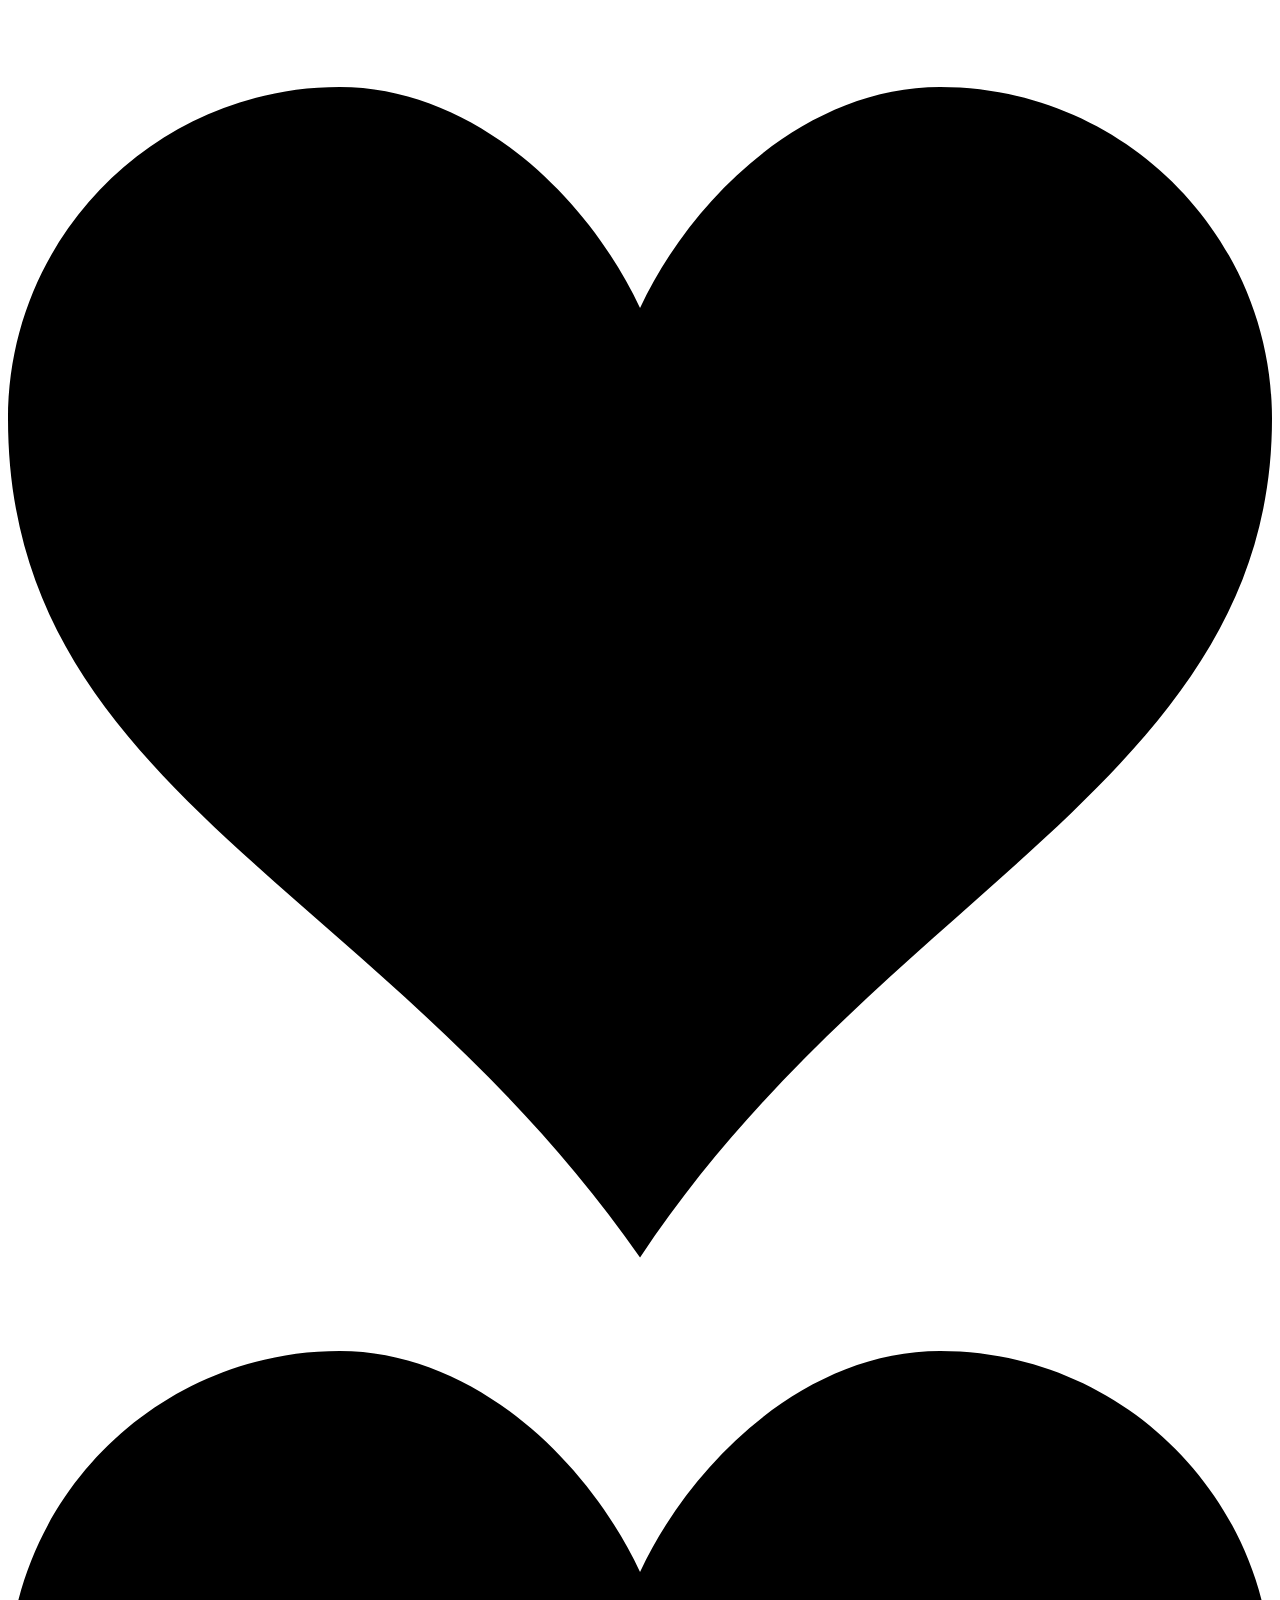
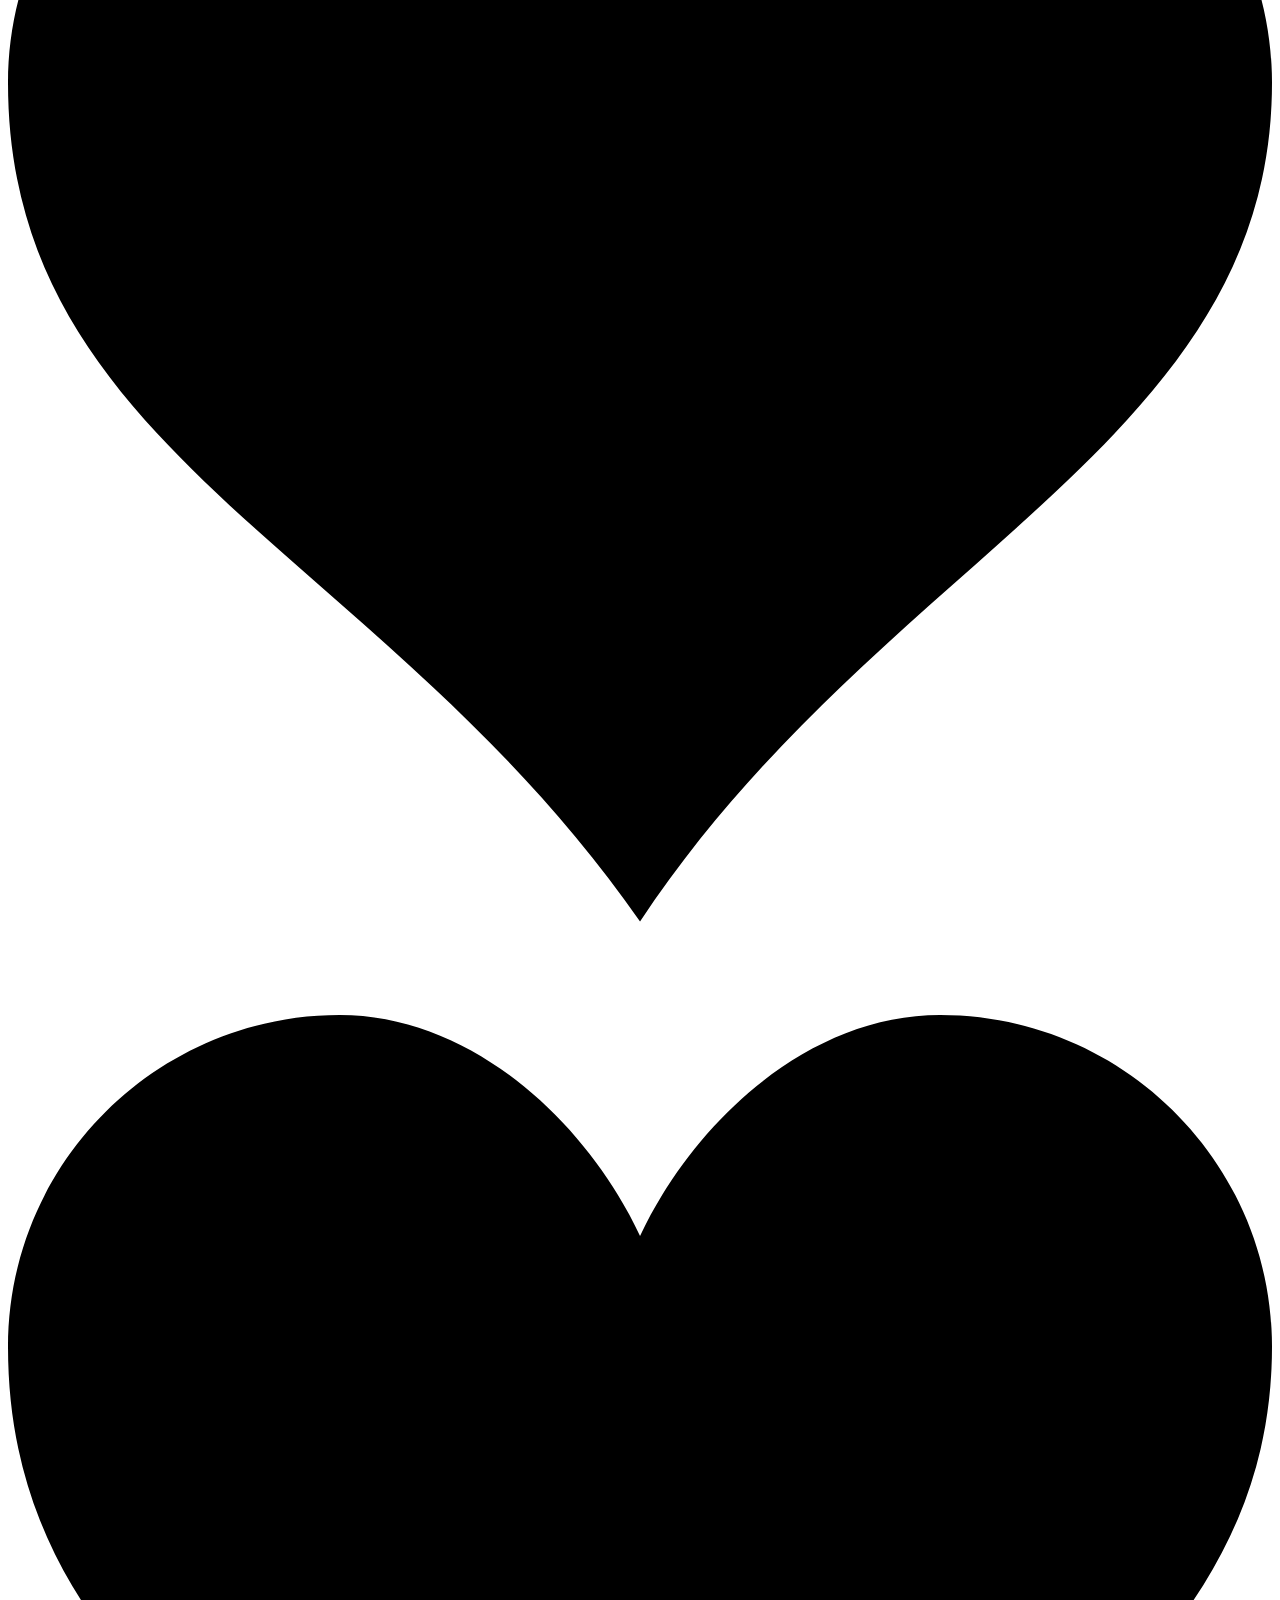
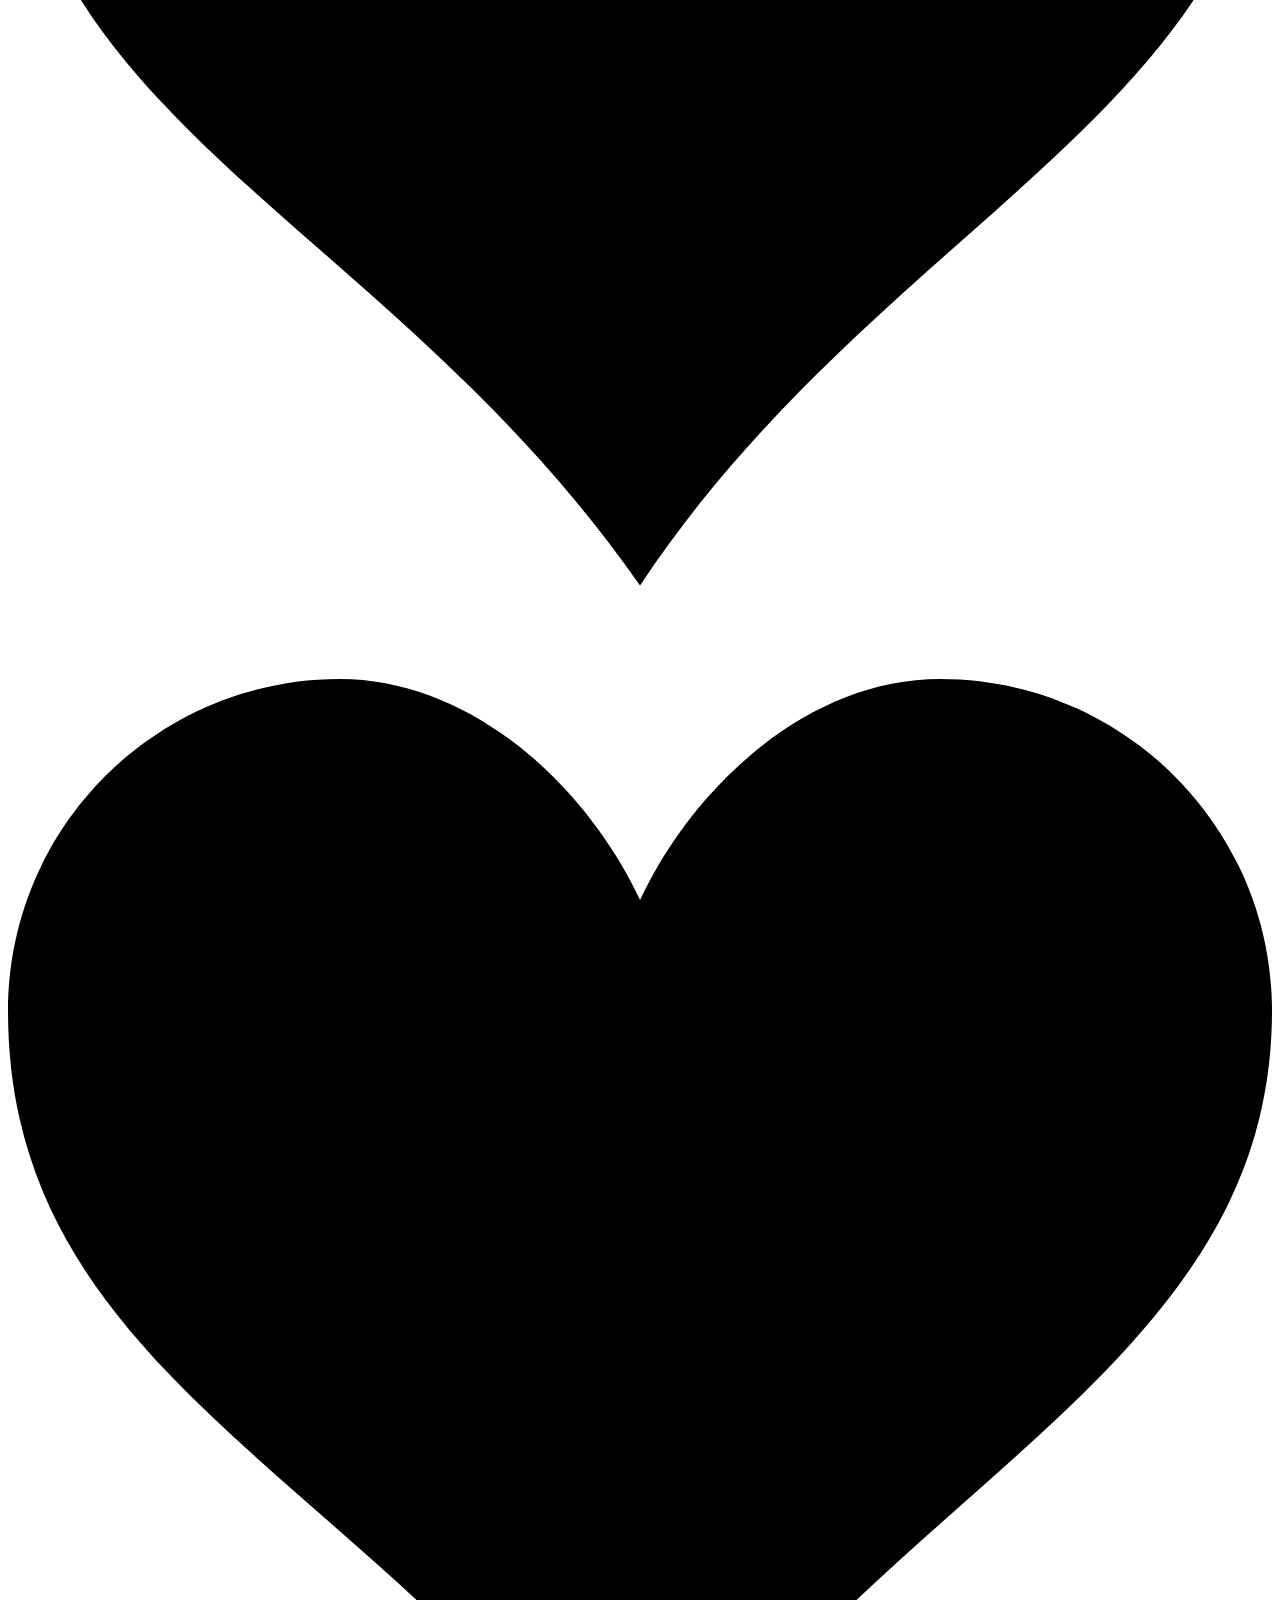
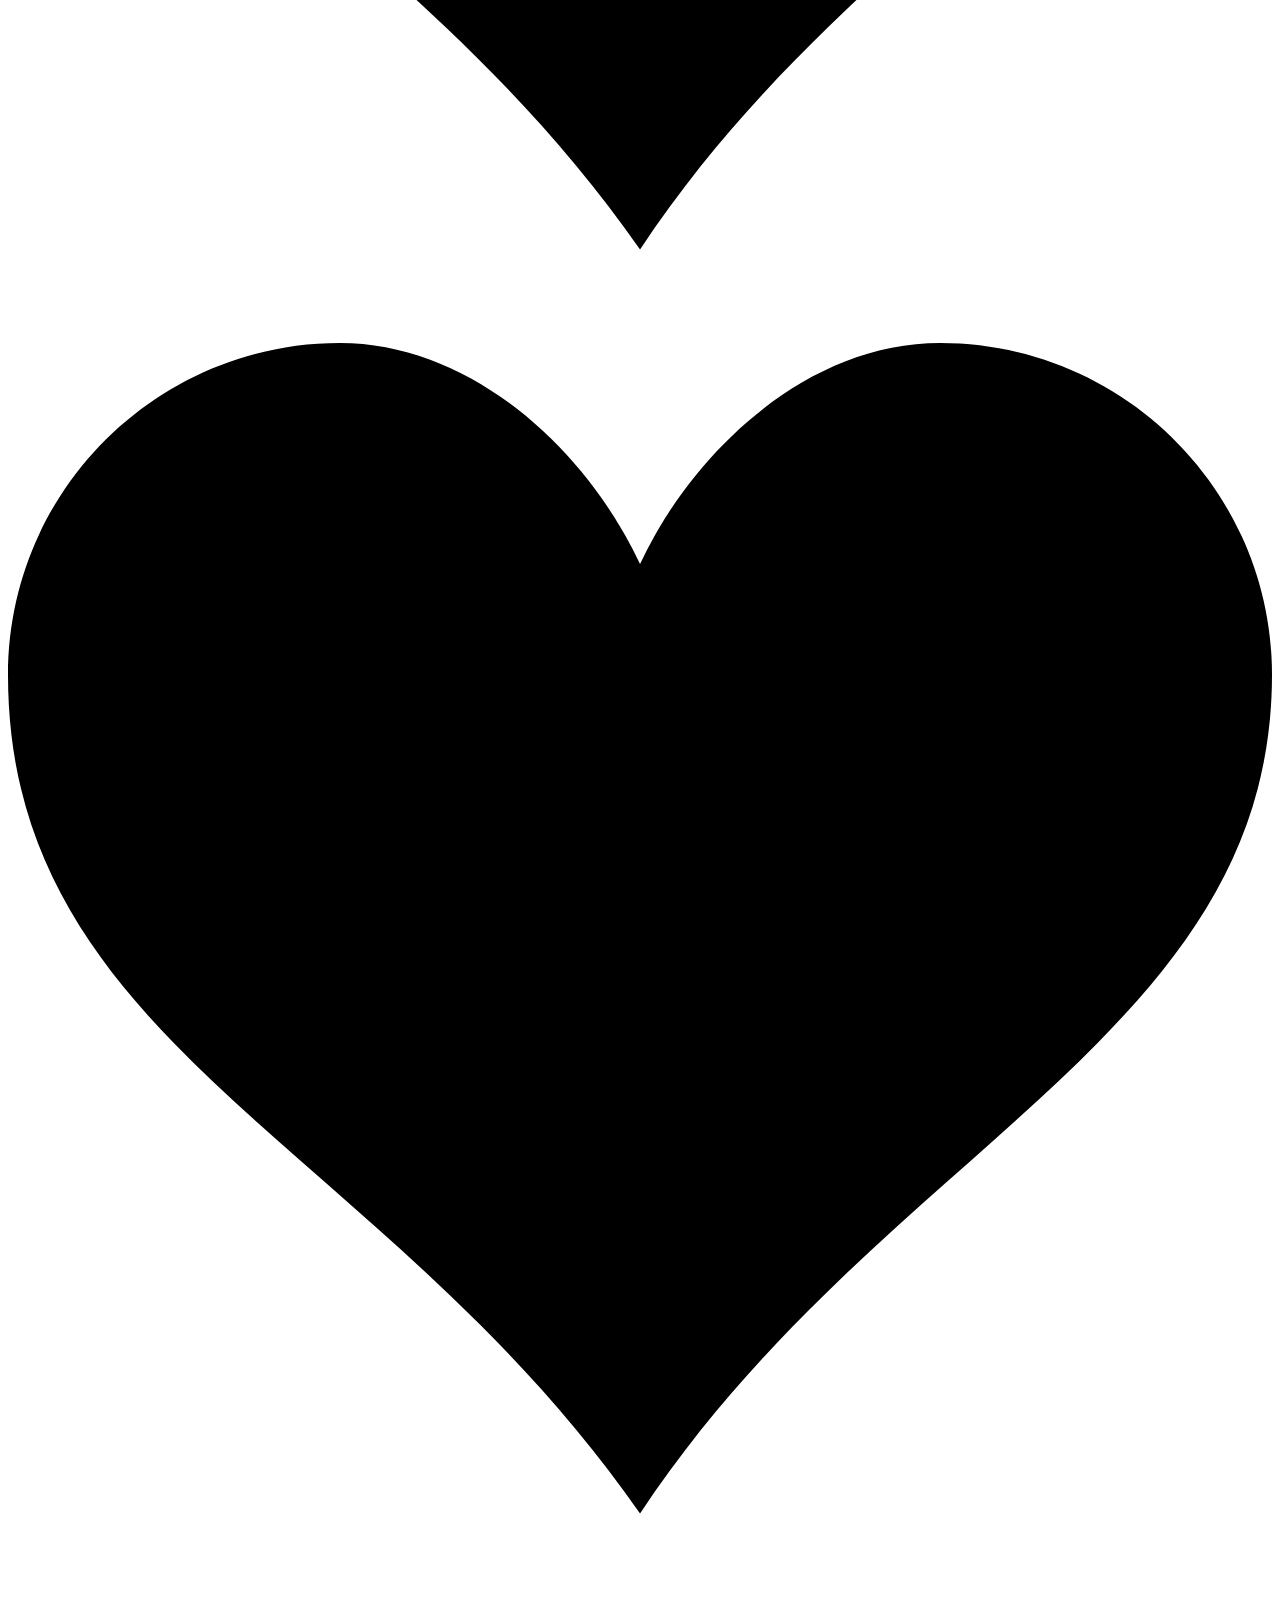
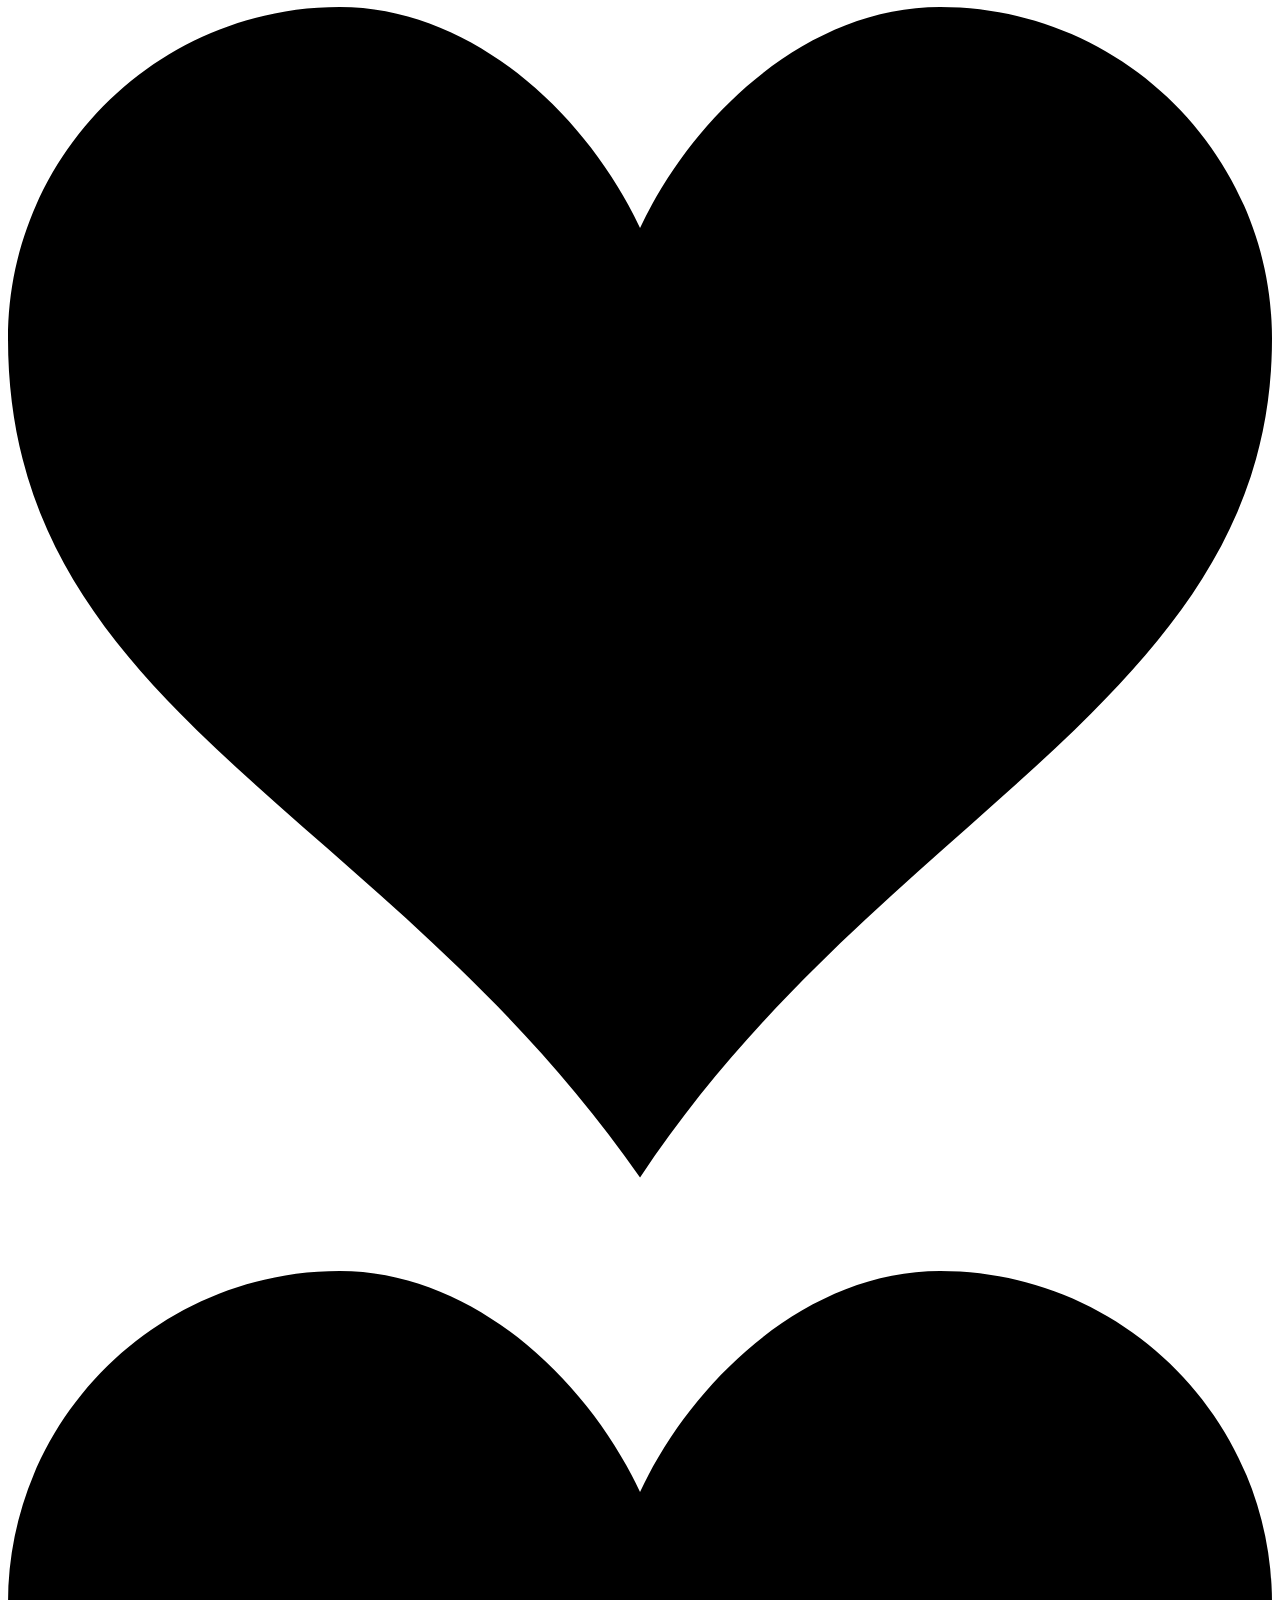
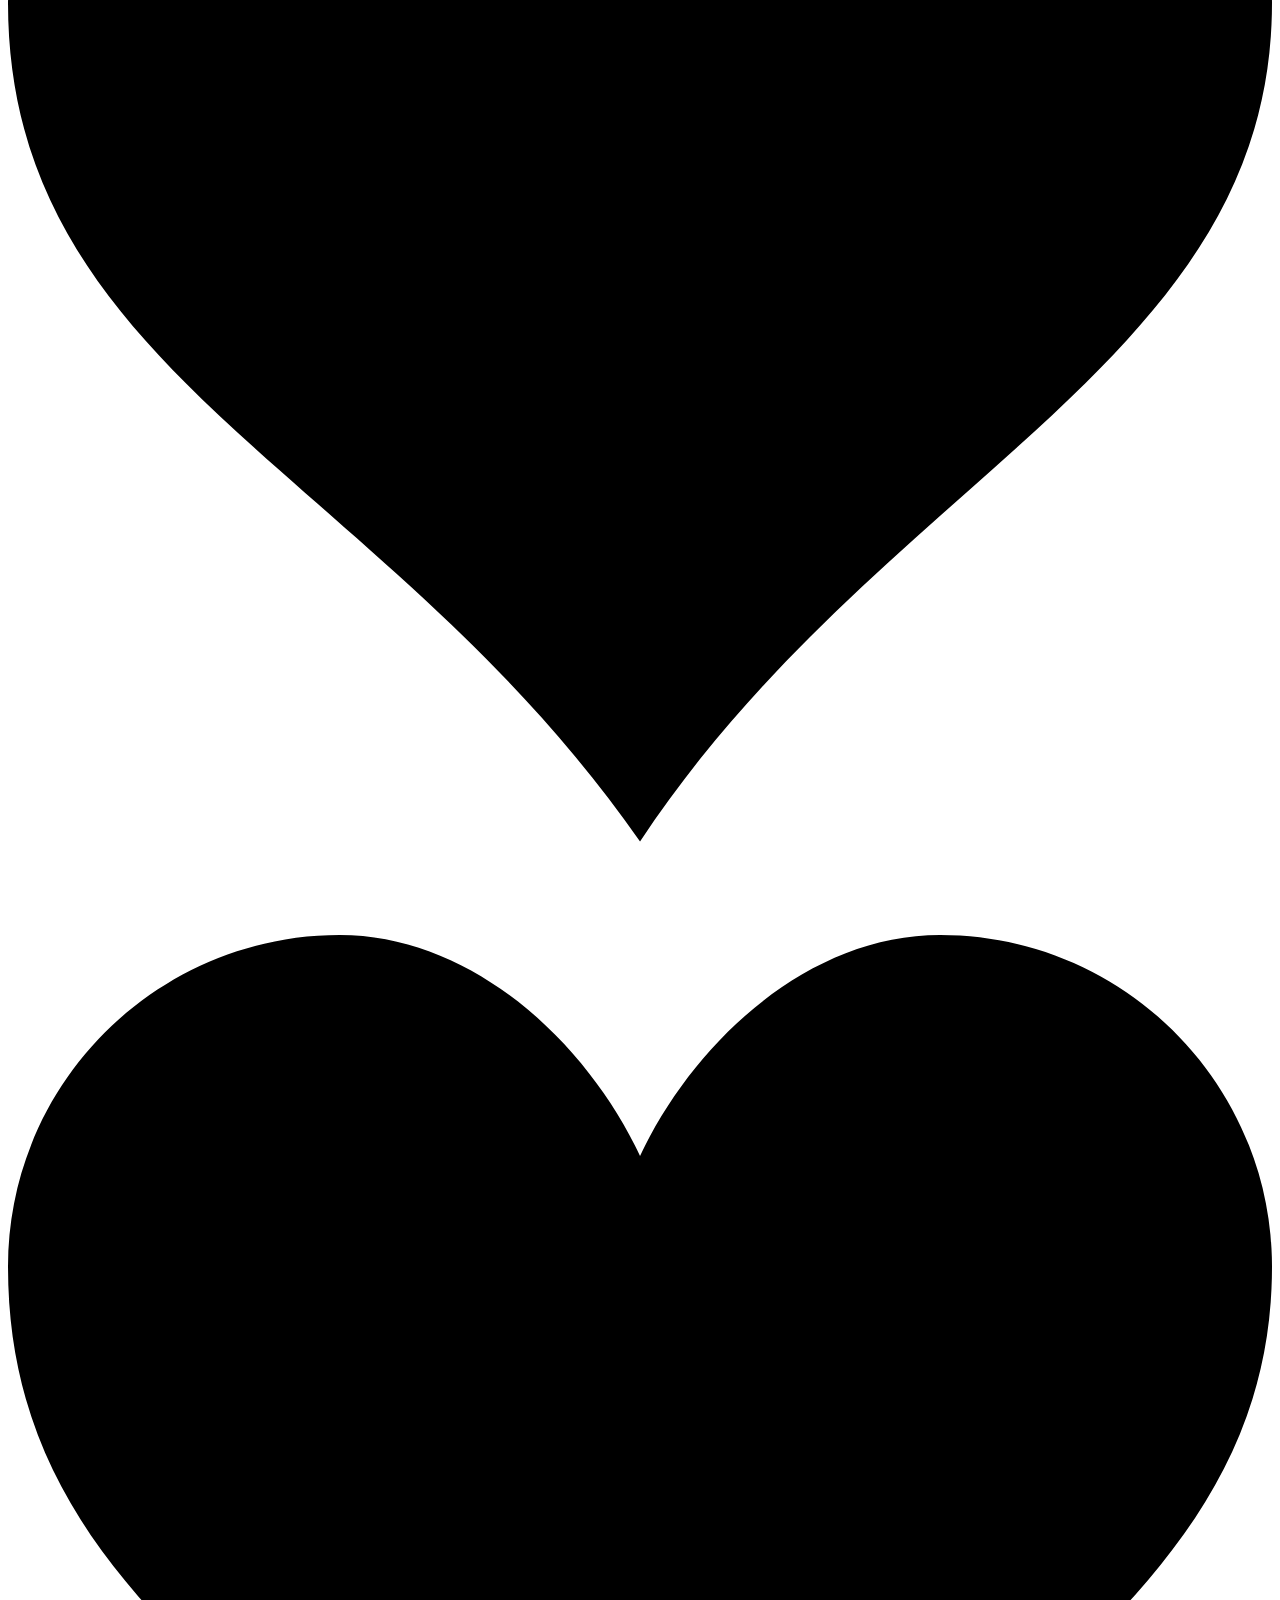
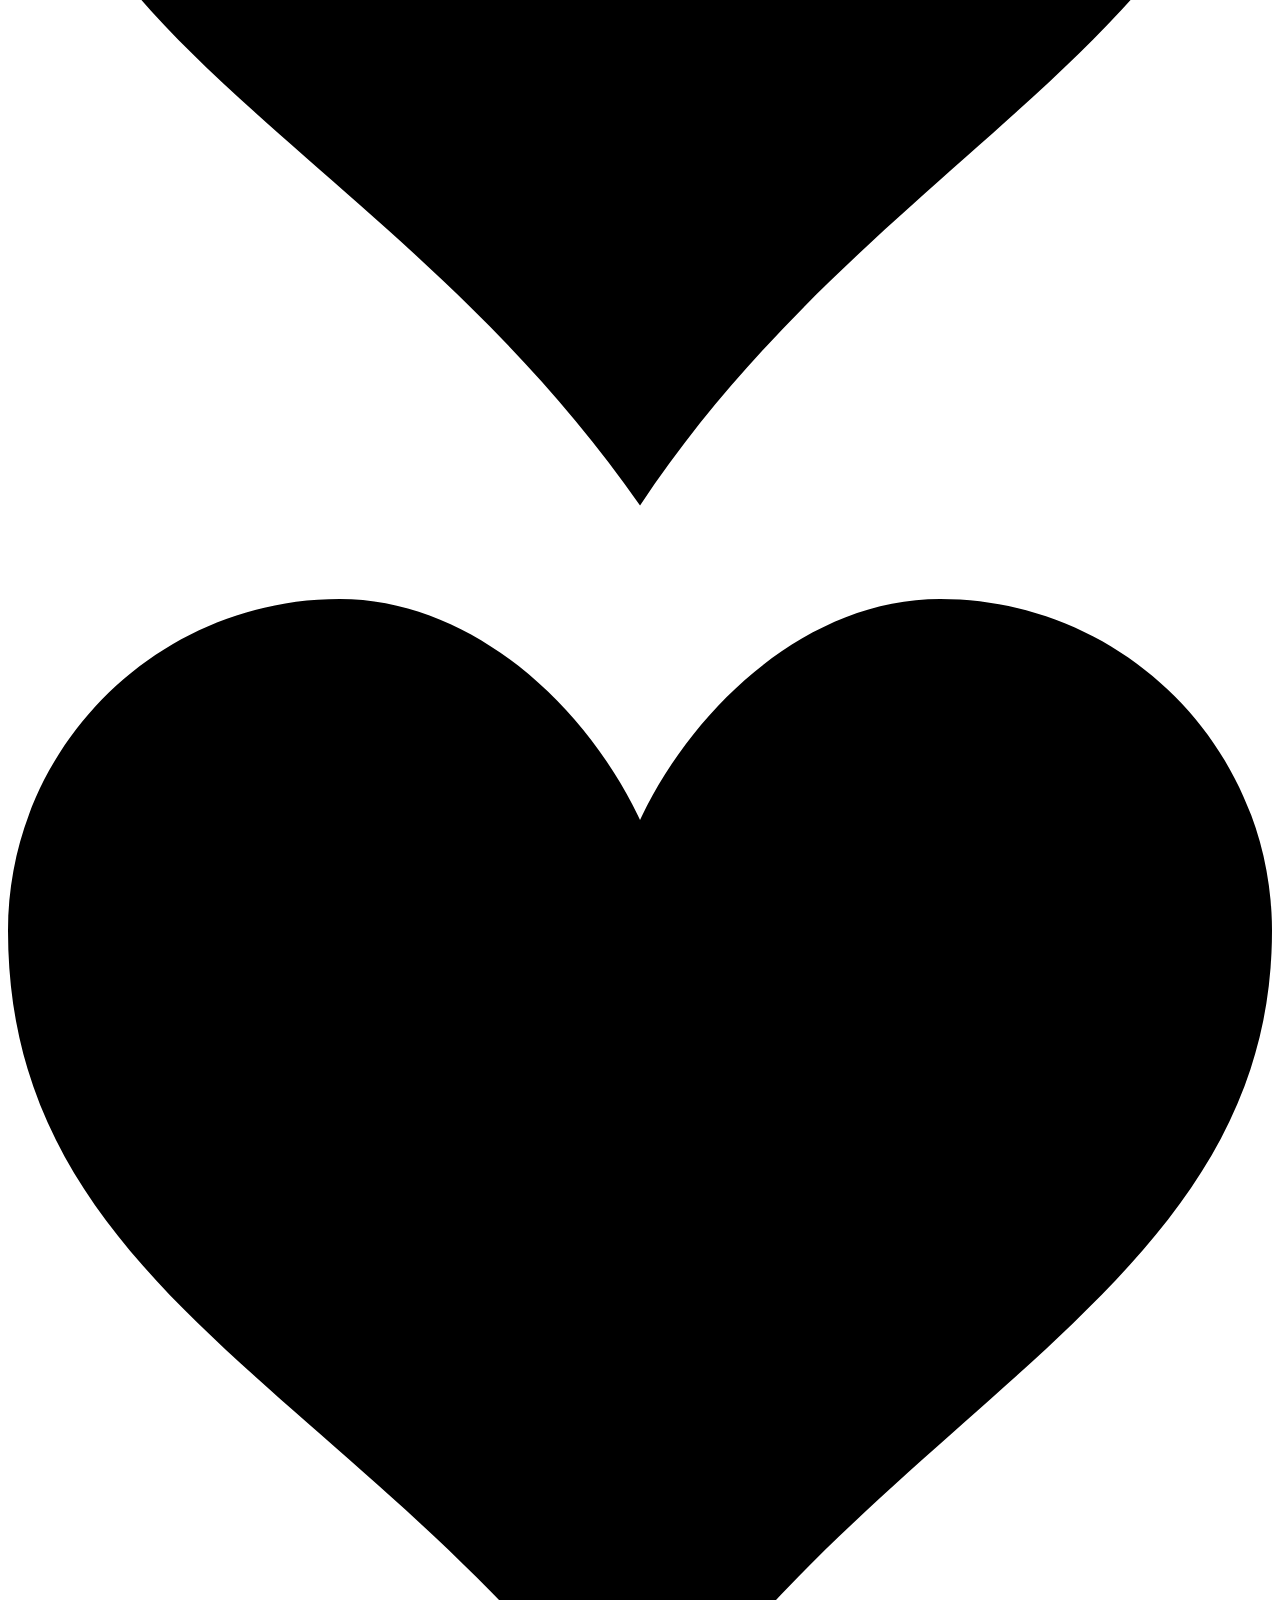
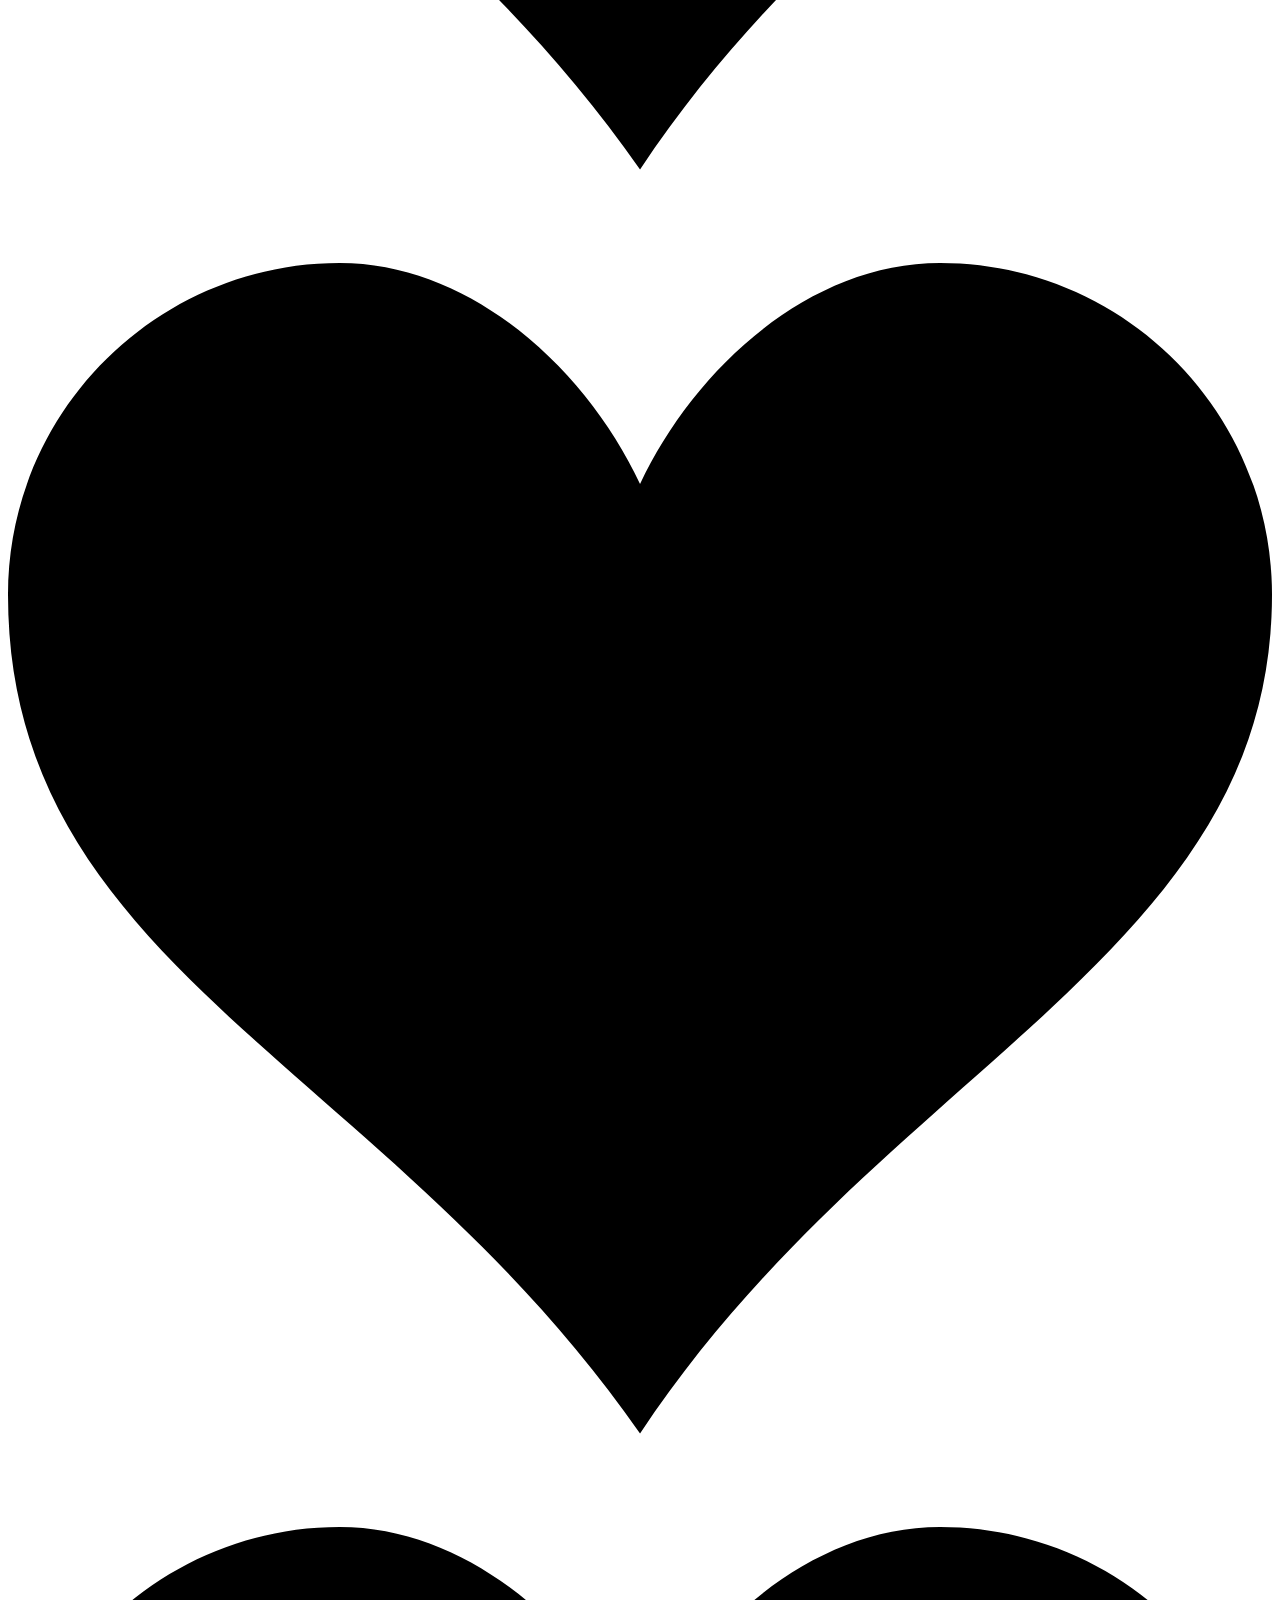
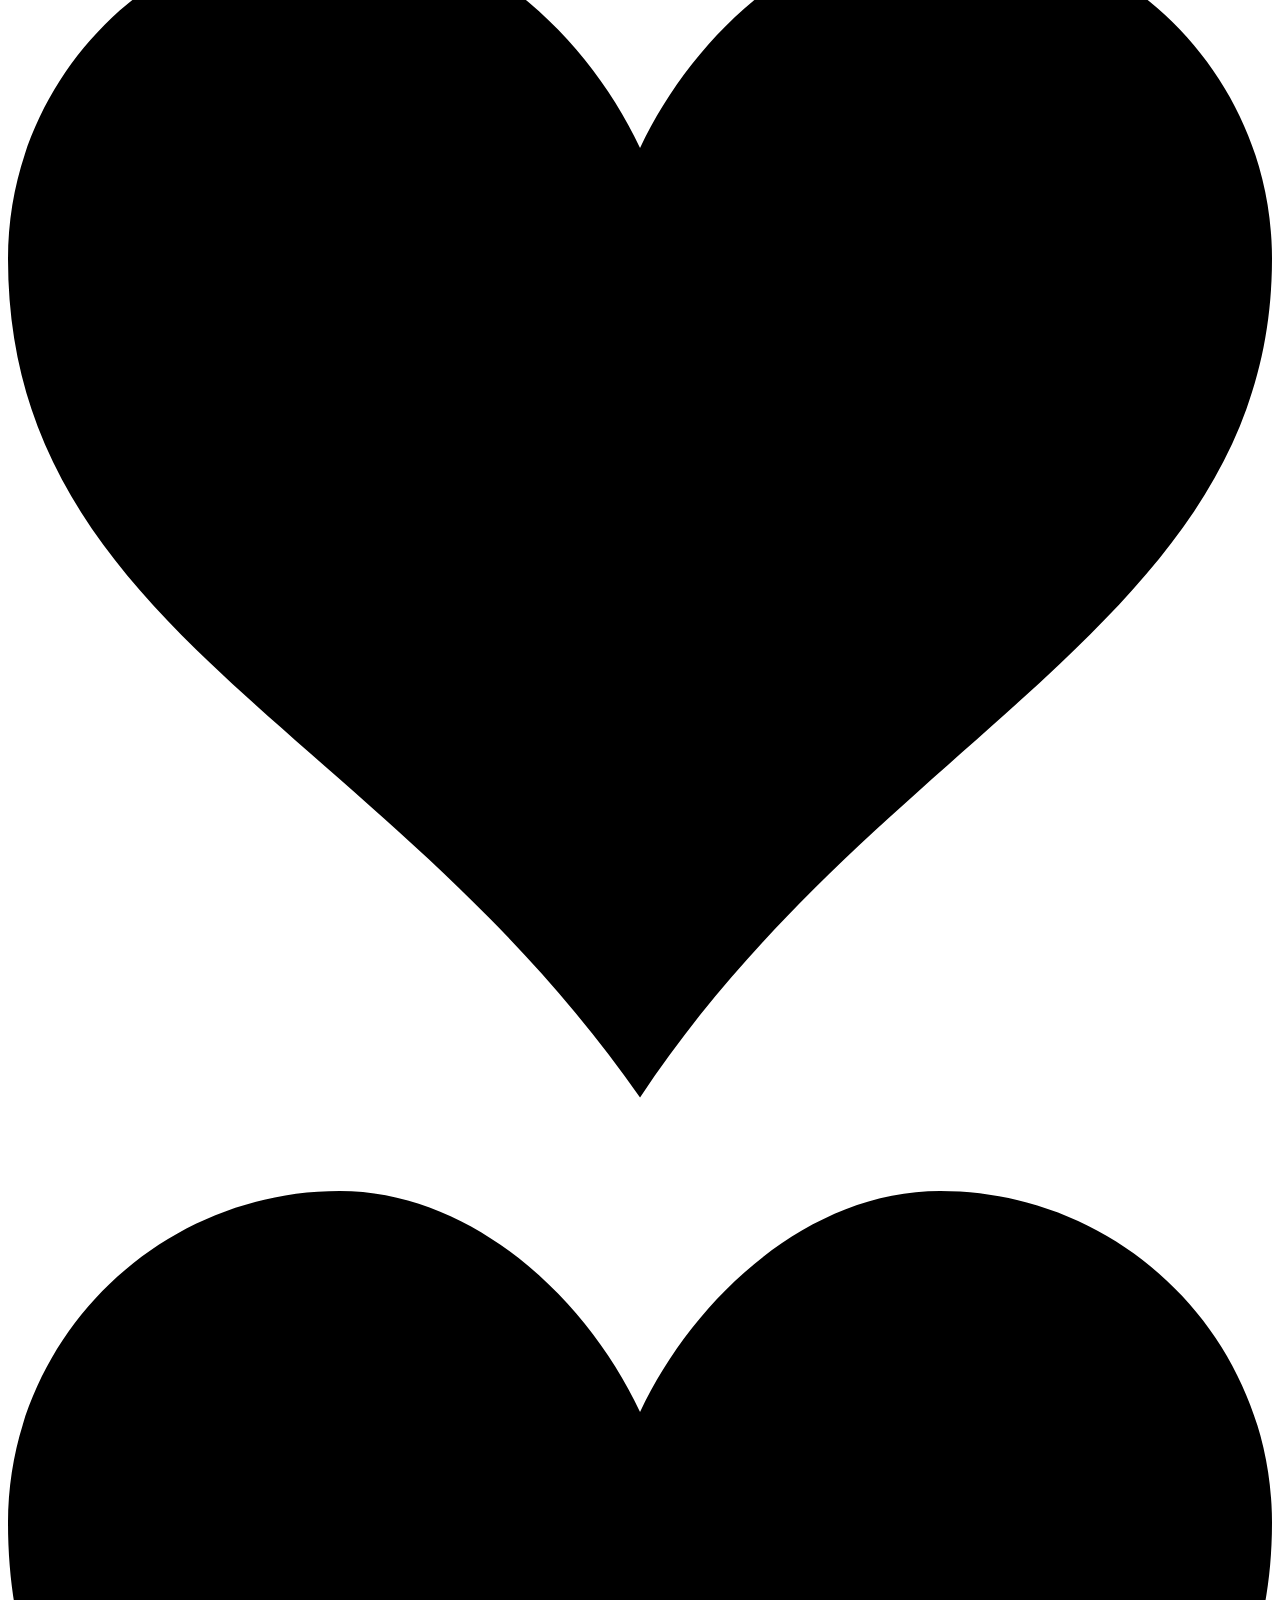
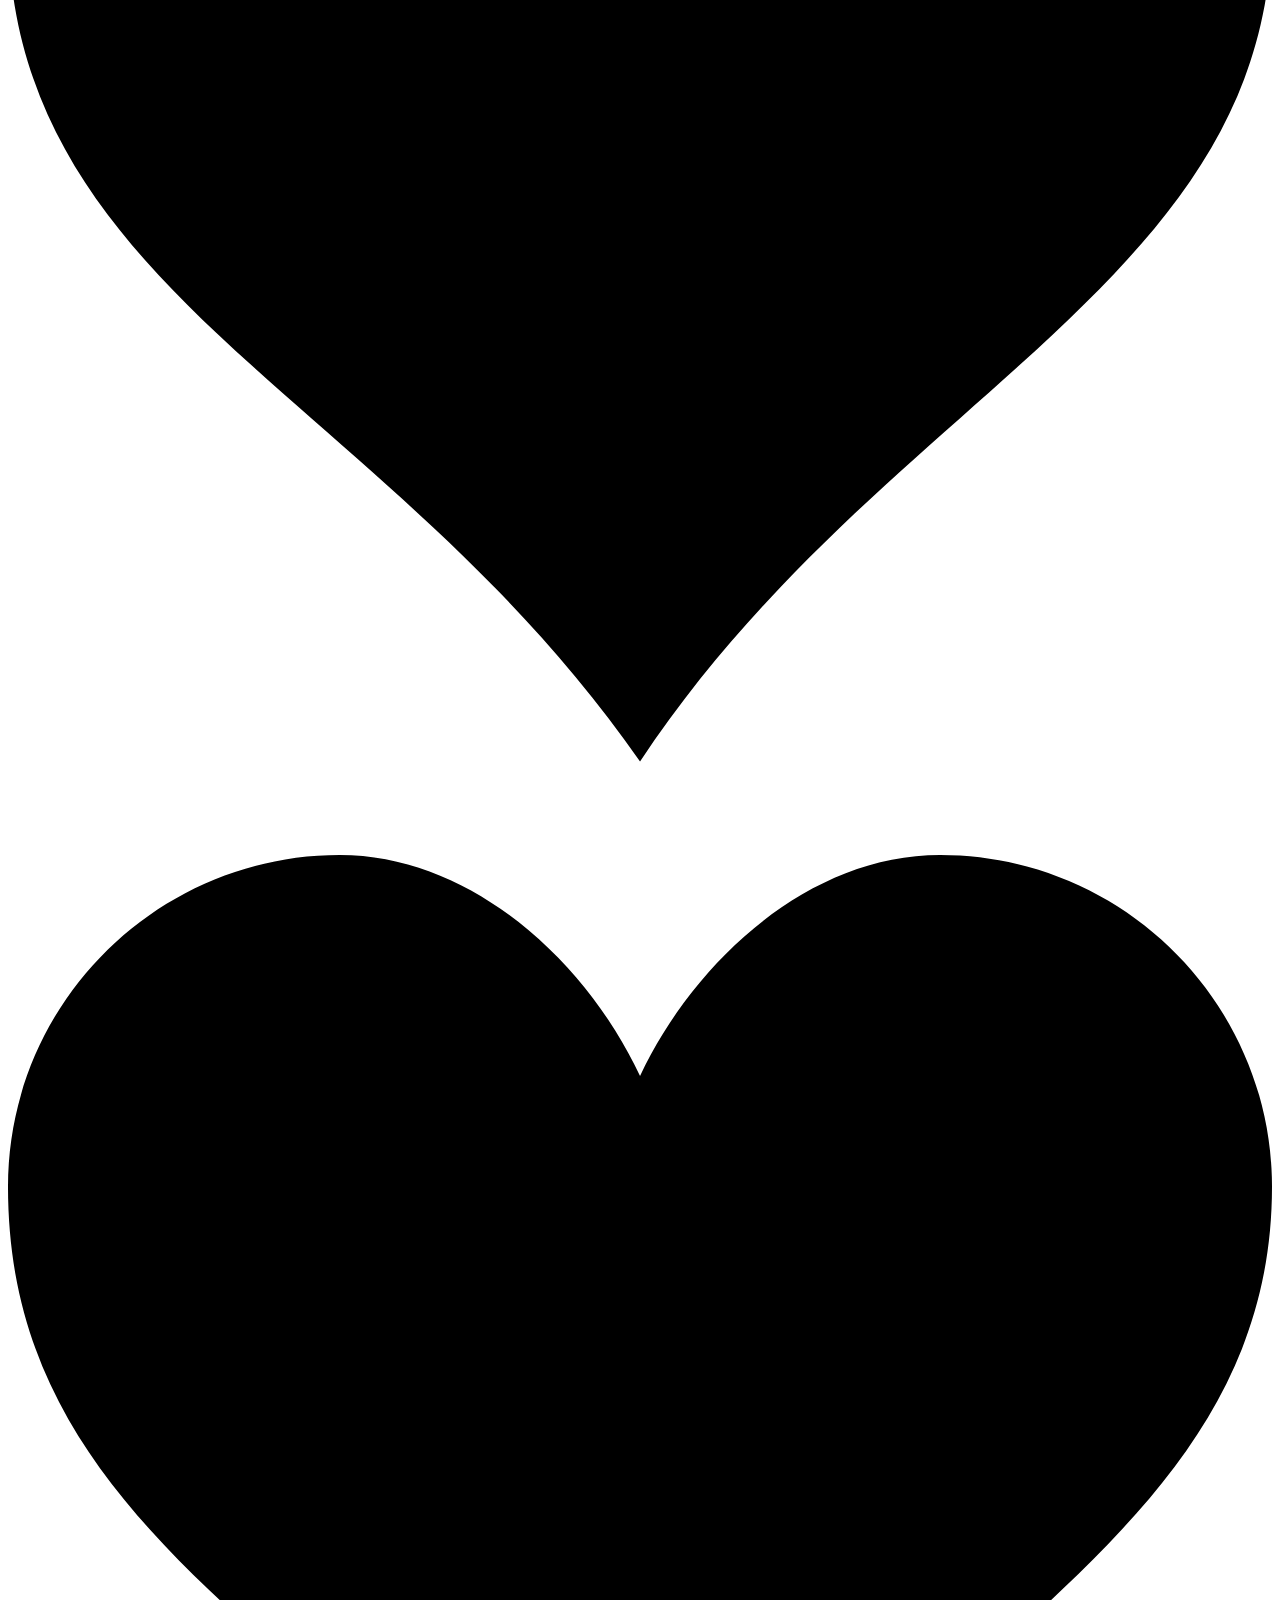
==== commit 6f51471c: "w" ====
--- a/flower.html
+++ b/flower.html
@@ -1,612 +1,414 @@
-<!DOCTYPE html>
-<html lang="en">
-<head>
-    <meta charset="UTF-8">
-    <meta http-equiv="X-UA-Compatible" content="IE=edge">
-    <meta name="viewport" content="width=device-width, initial-scale=1.0">
-    <link rel="stylesheet" href="css/main.css">
-    <link rel="icon" href="img/flowers.png" type="image/x-icon">
-    <title>Trixie🌹</title>
-</head>
+<link rel="stylesheet" href="sty.css">
+<link rel="icon" href="img/cutie.png" type="image/x-icon">
+<title>Trixie💝</title>
+<script src="script.js"></script>
 <body class="container">
-    <div class="night"></div>
-    <div class="flowers">
-      <div class="flower flower--1">
-        <div class="flower__leafs flower__leafs--1">
-          <div class="flower__leaf flower__leaf--1"></div>
-          <div class="flower__leaf flower__leaf--2"></div>
-          <div class="flower__leaf flower__leaf--3"></div>
-          <div class="flower__leaf flower__leaf--4"></div>
-          <div class="flower__white-circle"></div>
   
-          <div class="flower__light flower__light--1"></div>
-          <div class="flower__light flower__light--2"></div>
-          <div class="flower__light flower__light--3"></div>
-          <div class="flower__light flower__light--4"></div>
-          <div class="flower__light flower__light--5"></div>
-          <div class="flower__light flower__light--6"></div>
-          <div class="flower__light flower__light--7"></div>
-          <div class="flower__light flower__light--8"></div>
+  <div class="night"></div>
+  <div class="flowers">
+    <div class="flower flower--1">
+      <div class="flower__leafs flower__leafs--1">
+        <div class="flower__leaf flower__leaf--1"></div>
+        <div class="flower__leaf flower__leaf--2"></div>
+        <div class="flower__leaf flower__leaf--3"></div>
+        <div class="flower__leaf flower__leaf--4"></div>
+        <div class="flower__white-circle"></div>
+
+        <div class="flower__light flower__light--1"></div>
+        <div class="flower__light flower__light--2"></div>
+        <div class="flower__light flower__light--3"></div>
+        <div class="flower__light flower__light--4"></div>
+        <div class="flower__light flower__light--5"></div>
+        <div class="flower__light flower__light--6"></div>
+        <div class="flower__light flower__light--7"></div>
+        <div class="flower__light flower__light--8"></div>
+
+      </div>
+      <div class="flower__line">
+        <div class="flower__line__leaf flower__line__leaf--1"></div>
+        <div class="flower__line__leaf flower__line__leaf--2"></div>
+        <div class="flower__line__leaf flower__line__leaf--3"></div>
+        <div class="flower__line__leaf flower__line__leaf--4"></div>
+        <div class="flower__line__leaf flower__line__leaf--5"></div>
+        <div class="flower__line__leaf flower__line__leaf--6"></div>
+      </div>
+    </div>
+
+
+
+
+
+    <div class="flower flower--2">
+      <div class="flower__leafs flower__leafs--2">
+        <div class="flower__leaf flower__leaf--1"></div>
+        <div class="flower__leaf flower__leaf--2"></div>
+        <div class="flower__leaf flower__leaf--3"></div>
+        <div class="flower__leaf flower__leaf--4"></div>
+        <div class="flower__white-circle"></div>
+
+        <div class="flower__light flower__light--1"></div>
+        <div class="flower__light flower__light--2"></div>
+        <div class="flower__light flower__light--3"></div>
+        <div class="flower__light flower__light--4"></div>
+        <div class="flower__light flower__light--5"></div>
+        <div class="flower__light flower__light--6"></div>
+        <div class="flower__light flower__light--7"></div>
+        <div class="flower__light flower__light--8"></div>
+
+      </div>
+      <div class="flower__line">
+        <div class="flower__line__leaf flower__line__leaf--1"></div>
+        <div class="flower__line__leaf flower__line__leaf--2"></div>
+        <div class="flower__line__leaf flower__line__leaf--3"></div>
+        <div class="flower__line__leaf flower__line__leaf--4"></div>
+      </div>
+    </div>
+
+    <div class="flower flower--3">
+      <div class="flower__leafs flower__leafs--3">
+        <div class="flower__leaf flower__leaf--1"></div>
+        <div class="flower__leaf flower__leaf--2"></div>
+        <div class="flower__leaf flower__leaf--3"></div>
+        <div class="flower__leaf flower__leaf--4"></div>
+        <div class="flower__white-circle"></div>
+
+        <div class="flower__light flower__light--1"></div>
+        <div class="flower__light flower__light--2"></div>
+        <div class="flower__light flower__light--3"></div>
+        <div class="flower__light flower__light--4"></div>
+        <div class="flower__light flower__light--5"></div>
+        <div class="flower__light flower__light--6"></div>
+        <div class="flower__light flower__light--7"></div>
+        <div class="flower__light flower__light--8"></div>
+
+      </div>
+      <div class="flower__line">
+        <div class="flower__line__leaf flower__line__leaf--1"></div>
+        <div class="flower__line__leaf flower__line__leaf--2"></div>
+        <div class="flower__line__leaf flower__line__leaf--3"></div>
+        <div class="flower__line__leaf flower__line__leaf--4"></div>
+      </div>
+    </div>
+
+    <div class="grow-ans" style="--d:1.2s">
+      <div class="flower__g-long">
+        <div class="flower__g-long__top"></div>
+        <div class="flower__g-long__bottom"></div>
+      </div>
+    </div>
+
+    <div class="growing-grass">
+      <div class="flower__grass flower__grass--1">
+        <div class="flower__grass--top"></div>
+        <div class="flower__grass--bottom"></div>
+        <div class="flower__grass__leaf flower__grass__leaf--1"></div>
+        <div class="flower__grass__leaf flower__grass__leaf--2"></div>
+        <div class="flower__grass__leaf flower__grass__leaf--3"></div>
+        <div class="flower__grass__leaf flower__grass__leaf--4"></div>
+        <div class="flower__grass__leaf flower__grass__leaf--5"></div>
+        <div class="flower__grass__leaf flower__grass__leaf--6"></div>
+        <div class="flower__grass__leaf flower__grass__leaf--7"></div>
+        <div class="flower__grass__leaf flower__grass__leaf--8"></div>
+        <div class="flower__grass__overlay"></div>
+      </div>
+    </div>
+
+    <div class="growing-grass">
+      <div class="flower__grass flower__grass--2">
+        <div class="flower__grass--top"></div>
+        <div class="flower__grass--bottom"></div>
+        <div class="flower__grass__leaf flower__grass__leaf--1"></div>
+        <div class="flower__grass__leaf flower__grass__leaf--2"></div>
+        <div class="flower__grass__leaf flower__grass__leaf--3"></div>
+        <div class="flower__grass__leaf flower__grass__leaf--4"></div>
+        <div class="flower__grass__leaf flower__grass__leaf--5"></div>
+        <div class="flower__grass__leaf flower__grass__leaf--6"></div>
+        <div class="flower__grass__leaf flower__grass__leaf--7"></div>
+        <div class="flower__grass__leaf flower__grass__leaf--8"></div>
+        <div class="flower__grass__overlay"></div>
+      </div>
+    </div>
+
+    <div class="grow-ans" style="--d:2.4s">
+      <div class="flower__g-right flower__g-right--1">
+        <div class="leaf"></div>
+      </div>
+    </div>
+
+    <div class="grow-ans" style="--d:2.8s">
+      <div class="flower__g-right flower__g-right--2">
+        <div class="leaf"></div>
+      </div>
+    </div>
+
+    <div class="grow-ans" style="--d:2.8s">
+      <div class="flower__g-front">
+        <div class="flower__g-front__leaf-wrapper flower__g-front__leaf-wrapper--1">
+          <div class="flower__g-front__leaf"></div>
+        </div>
+        <div class="flower__g-front__leaf-wrapper flower__g-front__leaf-wrapper--2">
+          <div class="flower__g-front__leaf"></div>
+        </div>
+        <div class="flower__g-front__leaf-wrapper flower__g-front__leaf-wrapper--3">
+          <div class="flower__g-front__leaf"></div>
+        </div>
+        <div class="flower__g-front__leaf-wrapper flower__g-front__leaf-wrapper--4">
+          <div class="flower__g-front__leaf"></div>
+        </div>
+        <div class="flower__g-front__leaf-wrapper flower__g-front__leaf-wrapper--5">
+          <div class="flower__g-front__leaf"></div>
+        </div>
+        <div class="flower__g-front__leaf-wrapper flower__g-front__leaf-wrapper--6">
+          <div class="flower__g-front__leaf"></div>
+        </div>
+        <div class="flower__g-front__leaf-wrapper flower__g-front__leaf-wrapper--7">
+          <div class="flower__g-front__leaf"></div>
+        </div>
+        <div class="flower__g-front__leaf-wrapper flower__g-front__leaf-wrapper--8">
+          <div class="flower__g-front__leaf"></div>
+        </div>
+        <div class="flower__g-front__line"></div>
+      </div>
+    </div>
+
+    <div class="grow-ans" style="--d:3.2s">
+      <div class="flower__g-fr">
+        <div class="leaf"></div>
+        <div class="flower__g-fr__leaf flower__g-fr__leaf--1"></div>
+        <div class="flower__g-fr__leaf flower__g-fr__leaf--2"></div>
+        <div class="flower__g-fr__leaf flower__g-fr__leaf--3"></div>
+        <div class="flower__g-fr__leaf flower__g-fr__leaf--4"></div>
+        <div class="flower__g-fr__leaf flower__g-fr__leaf--5"></div>
+        <div class="flower__g-fr__leaf flower__g-fr__leaf--6"></div>
+        <div class="flower__g-fr__leaf flower__g-fr__leaf--7"></div>
+        <div class="flower__g-fr__leaf flower__g-fr__leaf--8"></div>
+      </div>
+    </div>
+
+    
+
+    <div class="long-g long-g--0">
+      <div class="grow-ans" style="--d:3s">
+        <div class="leaf leaf--0"></div>
+      </div>
+      <div class="grow-ans" style="--d:2.2s">
+        <div class="leaf leaf--1"></div>
+      </div>
+      <div class="grow-ans" style="--d:3.4s">
+        <div class="leaf leaf--2"></div>
+      </div>
+      <div class="grow-ans" style="--d:3.6s">
+        <div class="leaf leaf--3"></div>
+      </div>
+    </div>
+
+    <div class="long-g long-g--1">
+      <div class="grow-ans" style="--d:3.6s">
+        <div class="leaf leaf--0"></div>
+      </div>
+      <div class="grow-ans" style="--d:3.8s">
+        <div class="leaf leaf--1"></div>
+      </div>
+      <div class="grow-ans" style="--d:4s">
+        <div class="leaf leaf--2"></div>
+      </div>
+      <div class="grow-ans" style="--d:4.2s">
+        <div class="leaf leaf--3"></div>
+      </div>
+    </div>
+
+    <div class="long-g long-g--2">
+      <div class="grow-ans" style="--d:4s">
+        <div class="leaf leaf--0"></div>
+      </div>
+      <div class="grow-ans" style="--d:4.2s">
+        <div class="leaf leaf--1"></div>
+      </div>
+      <div class="grow-ans" style="--d:4.4s">
+        <div class="leaf leaf--2"></div>
+      </div>
+      <div class="grow-ans" style="--d:4.6s">
+        <div class="leaf leaf--3"></div>
+      </div>
+    </div>
+
+    <div class="long-g long-g--3">
+      <div class="grow-ans" style="--d:4s">
+        <div class="leaf leaf--0"></div>
+      </div>
+      <div class="grow-ans" style="--d:4.2s">
+        <div class="leaf leaf--1"></div>
+      </div>
+      <div class="grow-ans" style="--d:3s">
+        <div class="leaf leaf--2"></div>
+      </div>
+      <div class="grow-ans" style="--d:3.6s">
+        <div class="leaf leaf--3"></div>
+      </div>
+    </div>
+
+    <div class="long-g long-g--4">
+      <div class="grow-ans" style="--d:4s">
+        <div class="leaf leaf--0"></div>
+      </div>
+      <div class="grow-ans" style="--d:4.2s">
+        <div class="leaf leaf--1"></div>
+      </div>
+      <div class="grow-ans" style="--d:3s">
+        <div class="leaf leaf--2"></div>
+      </div>
+      <div class="grow-ans" style="--d:3.6s">
+        <div class="leaf leaf--3"></div>
+      </div>
+    </div>
+
+    <div class="long-g long-g--5">
+      <div class="grow-ans" style="--d:4s">
+        <div class="leaf leaf--0"></div>
+      </div>
+      <div class="grow-ans" style="--d:4.2s">
+        <div class="leaf leaf--1"></div>
+      </div>
+      <div class="grow-ans" style="--d:3s">
+        <div class="leaf leaf--2"></div>
+      </div>
+      <div class="grow-ans" style="--d:3.6s">
+        <div class="leaf leaf--3"></div>
+      </div>
+    </div>
+
+    <div class="long-g long-g--6">
+      <div class="grow-ans" style="--d:4.2s">
+        <div class="leaf leaf--0"></div>
+      </div>
+      <div class="grow-ans" style="--d:4.4s">
+        <div class="leaf leaf--1"></div>
+      </div>
+      <div class="grow-ans" style="--d:4.6s">
+        <div class="leaf leaf--2"></div>
+      </div>
+      <div class="grow-ans" style="--d:4.8s">
+        <div class="leaf leaf--3"></div>
+      </div>
+    </div>
+
+    <div class="long-g long-g--7">
+      <div class="grow-ans" style="--d:3s">
+        <div class="leaf leaf--0"></div>
+      </div>
+      <div class="grow-ans" style="--d:3.2s">
+        <div class="leaf leaf--1"></div>
+      </div>
+      <div class="grow-ans" style="--d:3.5s">
+        <div class="leaf leaf--2"></div>
+      </div>
+      <div class="grow-ans" style="--d:3.6s">
+        <div class="leaf leaf--3"></div>
+      </div>
+    </div>
+  </div>
   
-        </div>
-        <div class="flower__line">
-          <div class="flower__line__leaf flower__line__leaf--1"></div>
-          <div class="flower__line__leaf flower__line__leaf--2"></div>
-          <div class="flower__line__leaf flower__line__leaf--3"></div>
-          <div class="flower__line__leaf flower__line__leaf--4"></div>
-          <div class="flower__line__leaf flower__line__leaf--5"></div>
-          <div class="flower__line__leaf flower__line__leaf--6"></div>
-        </div>
-      </div>
-  
-      <div class="flower flower--2">
-        <div class="flower__leafs flower__leafs--2">
-          <div class="flower__leaf flower__leaf--1"></div>
-          <div class="flower__leaf flower__leaf--2"></div>
-          <div class="flower__leaf flower__leaf--3"></div>
-          <div class="flower__leaf flower__leaf--4"></div>
-          <div class="flower__white-circle"></div>
-  
-          <div class="flower__light flower__light--1"></div>
-          <div class="flower__light flower__light--2"></div>
-          <div class="flower__light flower__light--3"></div>
-          <div class="flower__light flower__light--4"></div>
-          <div class="flower__light flower__light--5"></div>
-          <div class="flower__light flower__light--6"></div>
-          <div class="flower__light flower__light--7"></div>
-          <div class="flower__light flower__light--8"></div>
-  
-        </div>
-        <div class="flower__line">
-          <div class="flower__line__leaf flower__line__leaf--1"></div>
-          <div class="flower__line__leaf flower__line__leaf--2"></div>
-          <div class="flower__line__leaf flower__line__leaf--3"></div>
-          <div class="flower__line__leaf flower__line__leaf--4"></div>
-        </div>
-      </div>
-  
-      <div class="flower flower--3">
-        <div class="flower__leafs flower__leafs--3">
-          <div class="flower__leaf flower__leaf--1"></div>
-          <div class="flower__leaf flower__leaf--2"></div>
-          <div class="flower__leaf flower__leaf--3"></div>
-          <div class="flower__leaf flower__leaf--4"></div>
-          <div class="flower__white-circle"></div>
-  
-          <div class="flower__light flower__light--1"></div>
-          <div class="flower__light flower__light--2"></div>
-          <div class="flower__light flower__light--3"></div>
-          <div class="flower__light flower__light--4"></div>
-          <div class="flower__light flower__light--5"></div>
-          <div class="flower__light flower__light--6"></div>
-          <div class="flower__light flower__light--7"></div>
-          <div class="flower__light flower__light--8"></div>
-  
-        </div>
-        <div class="flower__line">
-          <div class="flower__line__leaf flower__line__leaf--1"></div>
-          <div class="flower__line__leaf flower__line__leaf--2"></div>
-          <div class="flower__line__leaf flower__line__leaf--3"></div>
-          <div class="flower__line__leaf flower__line__leaf--4"></div>
-        </div>
-      </div>
-  
-      <div class="grow-ans" style="--d:1.2s">
-        <div class="flower__g-long">
-          <div class="flower__g-long__top"></div>
-          <div class="flower__g-long__bottom"></div>
-        </div>
-      </div>
-  
-      <div class="growing-grass">
-        <div class="flower__grass flower__grass--1">
-          <div class="flower__grass--top"></div>
-          <div class="flower__grass--bottom"></div>
-          <div class="flower__grass__leaf flower__grass__leaf--1"></div>
-          <div class="flower__grass__leaf flower__grass__leaf--2"></div>
-          <div class="flower__grass__leaf flower__grass__leaf--3"></div>
-          <div class="flower__grass__leaf flower__grass__leaf--4"></div>
-          <div class="flower__grass__leaf flower__grass__leaf--5"></div>
-          <div class="flower__grass__leaf flower__grass__leaf--6"></div>
-          <div class="flower__grass__leaf flower__grass__leaf--7"></div>
-          <div class="flower__grass__leaf flower__grass__leaf--8"></div>
-          <div class="flower__grass__overlay"></div>
-        </div>
-      </div>
-  
-      <div class="growing-grass">
-        <div class="flower__grass flower__grass--2">
-          <div class="flower__grass--top"></div>
-          <div class="flower__grass--bottom"></div>
-          <div class="flower__grass__leaf flower__grass__leaf--1"></div>
-          <div class="flower__grass__leaf flower__grass__leaf--2"></div>
-          <div class="flower__grass__leaf flower__grass__leaf--3"></div>
-          <div class="flower__grass__leaf flower__grass__leaf--4"></div>
-          <div class="flower__grass__leaf flower__grass__leaf--5"></div>
-          <div class="flower__grass__leaf flower__grass__leaf--6"></div>
-          <div class="flower__grass__leaf flower__grass__leaf--7"></div>
-          <div class="flower__grass__leaf flower__grass__leaf--8"></div>
-          <div class="flower__grass__overlay"></div>
-        </div>
-      </div>
-  
-      <div class="grow-ans" style="--d:2.4s">
-        <div class="flower__g-right flower__g-right--1">
-          <div class="leaf"></div>
-        </div>
-      </div>
-  
-      <div class="grow-ans" style="--d:2.8s">
-        <div class="flower__g-right flower__g-right--2">
-          <div class="leaf"></div>
-        </div>
-      </div>
-  
-      <div class="grow-ans" style="--d:2.8s">
-        <div class="flower__g-front">
-          <div class="flower__g-front__leaf-wrapper flower__g-front__leaf-wrapper--1">
-            <div class="flower__g-front__leaf"></div>
-          </div>
-          <div class="flower__g-front__leaf-wrapper flower__g-front__leaf-wrapper--2">
-            <div class="flower__g-front__leaf"></div>
-          </div>
-          <div class="flower__g-front__leaf-wrapper flower__g-front__leaf-wrapper--3">
-            <div class="flower__g-front__leaf"></div>
-          </div>
-          <div class="flower__g-front__leaf-wrapper flower__g-front__leaf-wrapper--4">
-            <div class="flower__g-front__leaf"></div>
-          </div>
-          <div class="flower__g-front__leaf-wrapper flower__g-front__leaf-wrapper--5">
-            <div class="flower__g-front__leaf"></div>
-          </div>
-          <div class="flower__g-front__leaf-wrapper flower__g-front__leaf-wrapper--6">
-            <div class="flower__g-front__leaf"></div>
-          </div>
-          <div class="flower__g-front__leaf-wrapper flower__g-front__leaf-wrapper--7">
-            <div class="flower__g-front__leaf"></div>
-          </div>
-          <div class="flower__g-front__leaf-wrapper flower__g-front__leaf-wrapper--8">
-            <div class="flower__g-front__leaf"></div>
-          </div>
-          <div class="flower__g-front__line"></div>
-        </div>
-      </div>
-  
-      <div class="grow-ans" style="--d:3.2s">
-        <div class="flower__g-fr">
-          <div class="leaf"></div>
-          <div class="flower__g-fr__leaf flower__g-fr__leaf--1"></div>
-          <div class="flower__g-fr__leaf flower__g-fr__leaf--2"></div>
-          <div class="flower__g-fr__leaf flower__g-fr__leaf--3"></div>
-          <div class="flower__g-fr__leaf flower__g-fr__leaf--4"></div>
-          <div class="flower__g-fr__leaf flower__g-fr__leaf--5"></div>
-          <div class="flower__g-fr__leaf flower__g-fr__leaf--6"></div>
-          <div class="flower__g-fr__leaf flower__g-fr__leaf--7"></div>
-          <div class="flower__g-fr__leaf flower__g-fr__leaf--8"></div>
-        </div>
-      </div>
-  
-      <div class="long-g long-g--0">
-        <div class="grow-ans" style="--d:3s">
-          <div class="leaf leaf--0"></div>
-        </div>
-        <div class="grow-ans" style="--d:2.2s">
-          <div class="leaf leaf--1"></div>
-        </div>
-        <div class="grow-ans" style="--d:3.4s">
-          <div class="leaf leaf--2"></div>
-        </div>
-        <div class="grow-ans" style="--d:3.6s">
-          <div class="leaf leaf--3"></div>
-        </div>
-      </div>
-  
-      <div class="long-g long-g--1">
-        <div class="grow-ans" style="--d:3.6s">
-          <div class="leaf leaf--0"></div>
-        </div>
-        <div class="grow-ans" style="--d:3.8s">
-          <div class="leaf leaf--1"></div>
-        </div>
-        <div class="grow-ans" style="--d:4s">
-          <div class="leaf leaf--2"></div>
-        </div>
-        <div class="grow-ans" style="--d:4.2s">
-          <div class="leaf leaf--3"></div>
-        </div>
-      </div>
-  
-      <div class="long-g long-g--2">
-        <div class="grow-ans" style="--d:4s">
-          <div class="leaf leaf--0"></div>
-        </div>
-        <div class="grow-ans" style="--d:4.2s">
-          <div class="leaf leaf--1"></div>
-        </div>
-        <div class="grow-ans" style="--d:4.4s">
-          <div class="leaf leaf--2"></div>
-        </div>
-        <div class="grow-ans" style="--d:4.6s">
-          <div class="leaf leaf--3"></div>
-        </div>
-      </div>
-  
-      <div class="long-g long-g--3">
-        <div class="grow-ans" style="--d:4s">
-          <div class="leaf leaf--0"></div>
-        </div>
-        <div class="grow-ans" style="--d:4.2s">
-          <div class="leaf leaf--1"></div>
-        </div>
-        <div class="grow-ans" style="--d:3s">
-          <div class="leaf leaf--2"></div>
-        </div>
-        <div class="grow-ans" style="--d:3.6s">
-          <div class="leaf leaf--3"></div>
-        </div>
-      </div>
-  
-      <div class="long-g long-g--4">
-        <div class="grow-ans" style="--d:4s">
-          <div class="leaf leaf--0"></div>
-        </div>
-        <div class="grow-ans" style="--d:4.2s">
-          <div class="leaf leaf--1"></div>
-        </div>
-        <div class="grow-ans" style="--d:3s">
-          <div class="leaf leaf--2"></div>
-        </div>
-        <div class="grow-ans" style="--d:3.6s">
-          <div class="leaf leaf--3"></div>
-        </div>
-      </div>
-  
-      <div class="long-g long-g--5">
-        <div class="grow-ans" style="--d:4s">
-          <div class="leaf leaf--0"></div>
-        </div>
-        <div class="grow-ans" style="--d:4.2s">
-          <div class="leaf leaf--1"></div>
-        </div>
-        <div class="grow-ans" style="--d:3s">
-          <div class="leaf leaf--2"></div>
-        </div>
-        <div class="grow-ans" style="--d:3.6s">
-          <div class="leaf leaf--3"></div>
-        </div>
-      </div>
-  
-      <div class="long-g long-g--6">
-        <div class="grow-ans" style="--d:4.2s">
-          <div class="leaf leaf--0"></div>
-        </div>
-        <div class="grow-ans" style="--d:4.4s">
-          <div class="leaf leaf--1"></div>
-        </div>
-        <div class="grow-ans" style="--d:4.6s">
-          <div class="leaf leaf--2"></div>
-        </div>
-        <div class="grow-ans" style="--d:4.8s">
-          <div class="leaf leaf--3"></div>
-        </div>
-      </div>
-  
-      <div class="long-g long-g--7">
-        <div class="grow-ans" style="--d:3s">
-          <div class="leaf leaf--0"></div>
-        </div>
-        <div class="grow-ans" style="--d:3.2s">
-          <div class="leaf leaf--1"></div>
-        </div>
-        <div class="grow-ans" style="--d:3.5s">
-          <div class="leaf leaf--2"></div>
-        </div>
-        <div class="grow-ans" style="--d:3.6s">
-          <div class="leaf leaf--3"></div>
-        </div>
-      </div>
-    </div>
-    <script src="main.js"></script>
-    <footer class="footer">
-      <div class="copyright">
-          &copy; 2024 All rights reserved
-      </div>
-      <div class="social-icons">
-          <a href="https://www.facebook.com"><i class="fab fa-facebook"></i></a>
-          <a href="https://www.instagram.com"><i class="fab fa-instagram"></i></a>
-          <a href="https://t.me/sftengr"><i class="fab fa-telegram"></i></a>
-          <!-- Add more social media links and icons as needed -->
-      </div>
-  </footer>
-  </body>
-</html>
-
-<!-- <!DOCTYPE html>
-<html lang="en">
-<head>
-    <meta charset="UTF-8">
-    <meta name="viewport" content="width=device-width, initial-scale=1.0">
-    <title>Website Expired</title>
-    <style>
-        body {
-            margin: 0;
-            font-family: Arial, sans-serif;
-            background-color: #f5f5f5;
-            color: rgb(71, 69, 69);
-        }
-        h1 {
-            
-            font-family: Arial, sans-serif;
-            
-            color: red;
-        }
-
-        .container {
-            max-width: 600px;
-            margin: 0 auto;
-            padding: 20px;
-            text-align: center;
-            box-sizing: border-box;
-        }
-
-        .icon {
-            width: 100px;
-            height: 100px;
-            margin-bottom: 20px;
-        }
-
-        button {
-            background-color: #4CAF50;
-            color: white;
-            padding: 15px 32px;
-            text-align: center;
-            text-decoration: none;
-            display: block;
-            font-size: 16px;
-            margin: 20px auto;
-            cursor: pointer;
-            border: none;
-            border-radius: 4px;
-            width: 60%; 
-           
-        }
-
-        button:hover {
-            background-color: #45a049;
-        }
-
-        a {
-            color: dodgerblue;
-        }
-        .github-logo {
-            display: flex;
-            align-items: center;
-            justify-content: center;
-            gap: 10px;
-        }
-
-        .github-logo svg {
-            width: 32px;
-            height: 32px;
-        }
-
-        
-
-        @media (max-width: 768px) {
-            .icon {
-                width: 80px;
-                height: 80px;
-            }
-            h1 {
-                font-size: 24px;
-            }
-            p {
-                font-size: 16px;
-            }
-            svg {
-                display: block;
-                margin: auto;
-                margin-left: -90px;
-            }
-            .github-logo {
-                display: flex;
-                align-items: center;
-                justify-content: center;
-                gap: 5px;
-                margin-right: -155px;
-            }
-        }
-        
-    </style>
-</head>
-<body>
-    <div class="container">
-        <?xml version="1.0" encoding="UTF-8"?>
-<svg xmlns="http://www.w3.org/2000/svg" id="a" width="550.76" height="250.89" viewBox="0 0 865.76 682.89">
-  <path d="m262,133.3h506.3c9.73,0,17.63,7.9,17.63,17.63v342.16H244.37V150.93c0-9.73,7.9-17.63,17.63-17.63Z" fill="#4389c6" stroke="#002346" stroke-miterlimit="10"></path>
-  <rect x="271.48" y="160.91" width="487.21" height="307.07" fill="#e2e3e4" stroke="#002346" stroke-miterlimit="10"></rect>
-  <path d="m244.37,493.09l-44.22,42.17c-2.14,2.21-.57,5.9,2.5,5.9h627.09c3.32,0,4.92-4.06,2.49-6.32l-46.31-41.74H244.37Z" fill="#e2e3e4" stroke="#002346" stroke-miterlimit="10"></path>
-  <polygon points="198.93 536.66 198.91 569.89 834.02 569.89 833.77 538.16 198.93 536.66" fill="#4389c6" stroke="#002346" stroke-miterlimit="10"></polygon>
-  <rect x="772.56" y="549.4" width="22.98" height="5.25" fill="#fff" stroke="#002346" stroke-miterlimit="10"></rect>
-  <rect x="198.02" y="58.35" width="514" height="337" rx="12.44" ry="12.44" fill="#fff" stroke="#002346" stroke-miterlimit="10"></rect>
-  <circle cx="219.52" cy="74.85" r="4" fill="#e2e3e4" stroke="#002346" stroke-miterlimit="10"></circle>
-  <circle cx="232.52" cy="74.85" r="4" fill="#e2e3e4" stroke="#002346" stroke-miterlimit="10"></circle>
-  <circle cx="245.52" cy="74.85" r="4" fill="#e2e3e4" stroke="#002346" stroke-miterlimit="10"></circle>
-  <line x1="234.52" y1="97.85" x2="234.52" y2="371.85" fill="none" stroke="#002346" stroke-linecap="round" stroke-linejoin="round"></line>
-  <rect x="215.52" y="99.85" width="7" height="7" fill="#e2e3e4" stroke="#002346" stroke-miterlimit="10"></rect>
-  <rect x="255.52" y="139.6" width="23" height="7" fill="#fff" stroke="#002346" stroke-miterlimit="10"></rect>
-  <rect x="284.52" y="139.6" width="14" height="7" fill="#fff" stroke="#002346" stroke-miterlimit="10"></rect>
-  <rect x="255.52" y="152.85" width="14" height="7" fill="#fff" stroke="#002346" stroke-miterlimit="10"></rect>
-  <rect x="248.52" y="126.35" width="18" height="7" fill="#f18b74" stroke="#002346" stroke-linecap="round" stroke-linejoin="round"></rect>
-  <rect x="248.52" y="166.1" width="36" height="7" fill="#f18b74" stroke="#002346" stroke-linecap="round" stroke-linejoin="round"></rect>
-  <rect x="257.52" y="298.6" width="36" height="7" fill="#f18b74" stroke="#002346" stroke-linecap="round" stroke-linejoin="round"></rect>
-  <rect x="299.52" y="298.85" width="8" height="7" fill="#fff" stroke="#002346" stroke-miterlimit="10"></rect>
-  <rect x="304.52" y="139.6" width="93" height="7" fill="#e2e3e4" stroke="#002346" stroke-miterlimit="10"></rect>
-  <rect x="275.32" y="152.85" width="93" height="7" fill="#e2e3e4" stroke="#002346" stroke-miterlimit="10"></rect>
-  <rect x="452.52" y="152.85" width="93" height="7" fill="#e2e3e4" stroke="#002346" stroke-miterlimit="10"></rect>
-  <rect x="374.12" y="152.85" width="23" height="7" fill="#fff" stroke="#002346" stroke-miterlimit="10"></rect>
-  <rect x="402.92" y="152.85" width="14" height="7" fill="#fff" stroke="#002346" stroke-miterlimit="10"></rect>
-  <rect x="422.72" y="152.85" width="24" height="7" fill="#e2e3e4" stroke="#002346" stroke-miterlimit="10"></rect>
-  <rect x="333.92" y="179.35" width="93" height="7" fill="#e2e3e4" stroke="#002346" stroke-miterlimit="10"></rect>
-  <rect x="255.52" y="179.35" width="23" height="7" fill="#fff" stroke="#002346" stroke-miterlimit="10"></rect>
-  <rect x="284.32" y="179.35" width="14" height="7" fill="#fff" stroke="#002346" stroke-miterlimit="10"></rect>
-  <rect x="304.12" y="179.35" width="24" height="7" fill="#e2e3e4" stroke="#002346" stroke-miterlimit="10"></rect>
-  <rect x="248.52" y="113.1" width="39" height="7" fill="#fff" stroke="#002346" stroke-miterlimit="10"></rect>
-  <rect x="293.52" y="113.1" width="76" height="7" fill="#e2e3e4" stroke="#002346" stroke-miterlimit="10"></rect>
-  <rect x="375.52" y="113.1" width="45" height="7" fill="#fff" stroke="#002346" stroke-miterlimit="10"></rect>
-  <rect x="257.52" y="325.1" width="39" height="7" fill="#fff" stroke="#002346" stroke-miterlimit="10"></rect>
-  <rect x="302.52" y="325.1" width="76" height="7" fill="#e2e3e4" stroke="#002346" stroke-miterlimit="10"></rect>
-  <rect x="384.52" y="325.1" width="45" height="7" fill="#fff" stroke="#002346" stroke-miterlimit="10"></rect>
-  <rect x="257.52" y="205.85" width="76" height="7" fill="#e2e3e4" stroke="#002346" stroke-miterlimit="10"></rect>
-  <rect x="339.52" y="205.85" width="45" height="7" fill="#fff" stroke="#002346" stroke-miterlimit="10"></rect>
-  <rect x="257.52" y="364.85" width="76" height="7" fill="#e2e3e4" stroke="#002346" stroke-miterlimit="10"></rect>
-  <rect x="339.52" y="364.85" width="45" height="7" fill="#fff" stroke="#002346" stroke-miterlimit="10"></rect>
-  <rect x="300.52" y="232.35" width="45" height="7" fill="#fff" stroke="#002346" stroke-miterlimit="10"></rect>
-  <rect x="248.52" y="99.85" width="56" height="7" fill="#fff" stroke="#002346" stroke-miterlimit="10"></rect>
-  <rect x="310.52" y="99.85" width="100" height="7" fill="#e2e3e4" stroke="#002346" stroke-miterlimit="10"></rect>
-  <rect x="257.52" y="311.85" width="56" height="7" fill="#fff" stroke="#002346" stroke-miterlimit="10"></rect>
-  <rect x="319.52" y="311.85" width="100" height="7" fill="#e2e3e4" stroke="#002346" stroke-miterlimit="10"></rect>
-  <rect x="403.52" y="139.6" width="24" height="7" fill="#e2e3e4" stroke="#002346" stroke-miterlimit="10"></rect>
-  <rect x="607.52" y="139.85" width="53" height="7" fill="#e2e3e4" stroke="#002346" stroke-miterlimit="10"></rect>
-  <rect x="576.52" y="139.85" width="24" height="7" fill="#e2e3e4" stroke="#002346" stroke-miterlimit="10"></rect>
-  <rect x="433.52" y="139.85" width="137" height="7" fill="#e2e3e4" stroke="#002346" stroke-miterlimit="10"></rect>
-  <rect x="257.52" y="218.97" width="24" height="7" fill="#e2e3e4" stroke="#002346" stroke-miterlimit="10"></rect>
-  <rect x="430.52" y="219.22" width="24" height="7" fill="#e2e3e4" stroke="#002346" stroke-miterlimit="10"></rect>
-  <rect x="287.52" y="219.22" width="137" height="7" fill="#e2e3e4" stroke="#002346" stroke-miterlimit="10"></rect>
-  <rect x="256.52" y="192.35" width="23" height="7" fill="#fff" stroke="#002346" stroke-miterlimit="10"></rect>
-  <rect x="285.52" y="192.35" width="14" height="7" fill="#fff" stroke="#002346" stroke-miterlimit="10"></rect>
-  <rect x="305.52" y="192.35" width="93" height="7" fill="#e2e3e4" stroke="#002346" stroke-miterlimit="10"></rect>
-  <rect x="404.52" y="192.35" width="24" height="7" fill="#e2e3e4" stroke="#002346" stroke-miterlimit="10"></rect>
-  <rect x="577.52" y="192.6" width="24" height="7" fill="#e2e3e4" stroke="#002346" stroke-miterlimit="10"></rect>
-  <rect x="434.52" y="192.6" width="137" height="7" fill="#e2e3e4" stroke="#002346" stroke-miterlimit="10"></rect>
-  <rect x="215.52" y="113.1" width="7" height="7" fill="#e2e3e4" stroke="#002346" stroke-miterlimit="10"></rect>
-  <rect x="215.52" y="126.35" width="7" height="7" fill="#e2e3e4" stroke="#002346" stroke-miterlimit="10"></rect>
-  <rect x="215.52" y="139.6" width="7" height="7" fill="#e2e3e4" stroke="#002346" stroke-miterlimit="10"></rect>
-  <rect x="215.52" y="152.85" width="7" height="7" fill="#e2e3e4" stroke="#002346" stroke-miterlimit="10"></rect>
-  <rect x="215.52" y="166.1" width="7" height="7" fill="#e2e3e4" stroke="#002346" stroke-miterlimit="10"></rect>
-  <rect x="215.52" y="179.35" width="7" height="7" fill="#e2e3e4" stroke="#002346" stroke-miterlimit="10"></rect>
-  <rect x="215.52" y="192.6" width="7" height="7" fill="#e2e3e4" stroke="#002346" stroke-miterlimit="10"></rect>
-  <rect x="215.52" y="205.85" width="7" height="7" fill="#e2e3e4" stroke="#002346" stroke-miterlimit="10"></rect>
-  <rect x="215.52" y="219.1" width="7" height="7" fill="#e2e3e4" stroke="#002346" stroke-miterlimit="10"></rect>
-  <rect x="215.52" y="232.35" width="7" height="7" fill="#e2e3e4" stroke="#002346" stroke-miterlimit="10"></rect>
-  <rect x="215.52" y="245.6" width="7" height="7" fill="#e2e3e4" stroke="#002346" stroke-miterlimit="10"></rect>
-  <rect x="215.52" y="258.85" width="7" height="7" fill="#e2e3e4" stroke="#002346" stroke-miterlimit="10"></rect>
-  <rect x="215.52" y="272.1" width="7" height="7" fill="#e2e3e4" stroke="#002346" stroke-miterlimit="10"></rect>
-  <rect x="215.52" y="285.35" width="7" height="7" fill="#e2e3e4" stroke="#002346" stroke-miterlimit="10"></rect>
-  <rect x="215.52" y="298.6" width="7" height="7" fill="#e2e3e4" stroke="#002346" stroke-miterlimit="10"></rect>
-  <rect x="215.52" y="311.85" width="7" height="7" fill="#e2e3e4" stroke="#002346" stroke-miterlimit="10"></rect>
-  <rect x="215.52" y="325.1" width="7" height="7" fill="#e2e3e4" stroke="#002346" stroke-miterlimit="10"></rect>
-  <rect x="215.52" y="338.35" width="7" height="7" fill="#e2e3e4" stroke="#002346" stroke-miterlimit="10"></rect>
-  <rect x="215.52" y="351.6" width="7" height="7" fill="#e2e3e4" stroke="#002346" stroke-miterlimit="10"></rect>
-  <rect x="215.52" y="364.85" width="7" height="7" fill="#e2e3e4" stroke="#002346" stroke-miterlimit="10"></rect>
-  <rect x="300.52" y="244.85" width="93" height="7" fill="#e2e3e4" stroke="#002346" stroke-miterlimit="10"></rect>
-  <rect x="399.52" y="244.85" width="24" height="7" fill="#e2e3e4" stroke="#002346" stroke-miterlimit="10"></rect>
-  <rect x="257.52" y="338.35" width="93" height="7" fill="#e2e3e4" stroke="#002346" stroke-miterlimit="10"></rect>
-  <rect x="356.52" y="338.35" width="24" height="7" fill="#e2e3e4" stroke="#002346" stroke-miterlimit="10"></rect>
-  <rect x="300.52" y="258.72" width="93" height="7" fill="#e2e3e4" stroke="#002346" stroke-miterlimit="10"></rect>
-  <rect x="399.52" y="258.72" width="24" height="7" fill="#e2e3e4" stroke="#002346" stroke-miterlimit="10"></rect>
-  <rect x="572.52" y="258.97" width="24" height="7" fill="#e2e3e4" stroke="#002346" stroke-miterlimit="10"></rect>
-  <rect x="429.52" y="258.97" width="137" height="7" fill="#e2e3e4" stroke="#002346" stroke-miterlimit="10"></rect>
-  <rect x="257.52" y="351.47" width="93" height="7" fill="#e2e3e4" stroke="#002346" stroke-miterlimit="10"></rect>
-  <rect x="356.52" y="351.47" width="24" height="7" fill="#e2e3e4" stroke="#002346" stroke-miterlimit="10"></rect>
-  <rect x="529.52" y="351.72" width="24" height="7" fill="#e2e3e4" stroke="#002346" stroke-miterlimit="10"></rect>
-  <rect x="386.52" y="351.72" width="137" height="7" fill="#e2e3e4" stroke="#002346" stroke-miterlimit="10"></rect>
-  <rect x="257.52" y="272.1" width="137" height="7" fill="#e2e3e4" stroke="#002346" stroke-miterlimit="10"></rect>
-  <rect x="257.52" y="285.35" width="65.52" height="7" fill="#e2e3e4" stroke="#002346" stroke-miterlimit="10"></rect>
-  <rect x="328.5" y="285.35" width="65.52" height="7" fill="#e2e3e4" stroke="#002346" stroke-miterlimit="10"></rect>
-  <path d="m640.28,211.99h2.99c7.68,0,13.91,6.23,13.91,13.91v.23h-30.81v-.23c0-7.68,6.23-13.91,13.91-13.91Z" fill="#f18b74" stroke="#002346" stroke-linecap="round" stroke-linejoin="round"></path>
-  <rect x="614.24" y="230.68" width="55.57" height="58.6" rx="24.85" ry="24.85" fill="#f18b74" stroke="#002346" stroke-linecap="round" stroke-linejoin="round"></rect>
-  <path d="m627.38,205.43s0,5.05,5.05,8.08" fill="none" stroke="#002346" stroke-linecap="round" stroke-linejoin="round"></path>
-  <path d="m649.69,213.33s4.96-1.84,4.96-8.91" fill="none" stroke="#002346" stroke-linecap="round" stroke-linejoin="round"></path>
-  <path d="m660.58,236.39s15.29-3.68,12.26-21.87" fill="none" stroke="#002346" stroke-linecap="round" stroke-linejoin="round"></path>
-  <path d="m623.34,235.73s-18.19-4.04-14.14-23.24" fill="none" stroke="#002346" stroke-linecap="round" stroke-linejoin="round"></path>
-  <path d="m592.02,243.82s13.69-3.45,23.51,2.82" fill="none" stroke="#002346" stroke-linecap="round" stroke-linejoin="round"></path>
-  <path d="m668.27,247.28s10.64-3.46,21.75-1.44" fill="none" stroke="#002346" stroke-linecap="round" stroke-linejoin="round"></path>
-  <path d="m669.55,269.91s9.35,3.21,13.4,12.3" fill="none" stroke="#002346" stroke-linecap="round" stroke-linejoin="round"></path>
-  <path d="m599.09,280.19s5.49-11.54,15.37-12.84" fill="none" stroke="#002346" stroke-linecap="round" stroke-linejoin="round"></path>
-  <rect x="706.54" y="309.47" width="21.45" height="34.67" transform="translate(-21 602.9) rotate(-45)" fill="#002346" stroke="#002346" stroke-linecap="round" stroke-linejoin="round"></rect>
-  <path d="m831.89,439.75c-4.99,5.16-11.61,7.73-18.22,7.73-6.97,0-13.93-2.86-18.96-8.52l-54.62-61.49-9.66-10.88-14.5-16.32s1.28-23.11,23.75-23.75l16.71,14.1,11.14,9.4,62.47,52.72c11.21,9.47,12.08,26.45,1.87,37Z" fill="#fbe493" stroke="#002346" stroke-miterlimit="10"></path>
-  <polygon points="767.55 350.02 740.1 377.47 730.44 366.59 756.4 340.62 767.55 350.02" fill="#fff" stroke="#002346" stroke-miterlimit="10"></polygon>
-  <circle cx="637.3" cy="247.88" r="84.42" fill="#fff" opacity=".1"></circle>
-  <path d="m637.3,146.77c-55.84,0-101.11,45.27-101.11,101.11s45.27,101.11,101.11,101.11,101.11-45.27,101.11-101.11-45.27-101.11-101.11-101.11Zm0,185.53c-46.62,0-84.42-37.79-84.42-84.42s37.79-84.42,84.42-84.42,84.42,37.79,84.42,84.42-37.79,84.42-84.42,84.42Z" fill="#fbe493" stroke="#002346" stroke-miterlimit="10"></path>
-  <rect x="367.19" y="417.33" width="342.54" height="33" fill="#fff" stroke="#002346" stroke-miterlimit="10"></rect>
-  <rect x="373.57" y="421.52" width="8.73" height="24.63" fill="#f18b74" stroke="#002346" stroke-linecap="round" stroke-linejoin="round"></rect>
-  <rect x="387.98" y="421.52" width="8.73" height="24.63" fill="#f18b74" stroke="#002346" stroke-linecap="round" stroke-linejoin="round"></rect>
-  <rect x="402.38" y="421.52" width="8.73" height="24.63" fill="#f18b74" stroke="#002346" stroke-linecap="round" stroke-linejoin="round"></rect>
-  <rect x="416.78" y="421.52" width="8.73" height="24.63" fill="#f18b74" stroke="#002346" stroke-linecap="round" stroke-linejoin="round"></rect>
-  <rect x="431.18" y="421.52" width="8.73" height="24.63" fill="#f18b74" stroke="#002346" stroke-linecap="round" stroke-linejoin="round"></rect>
-  <rect x="445.59" y="421.52" width="8.73" height="24.63" fill="#f18b74" stroke="#002346" stroke-linecap="round" stroke-linejoin="round"></rect>
-  <rect x="459.99" y="421.52" width="8.73" height="24.63" fill="#f18b74" stroke="#002346" stroke-linecap="round" stroke-linejoin="round"></rect>
-  <rect x="474.39" y="421.52" width="8.73" height="24.63" fill="#f18b74" stroke="#002346" stroke-linecap="round" stroke-linejoin="round"></rect>
-  <rect x="488.8" y="421.52" width="8.73" height="24.63" fill="#f18b74" stroke="#002346" stroke-linecap="round" stroke-linejoin="round"></rect>
-  <rect x="503.2" y="421.52" width="8.73" height="24.63" fill="#f18b74" stroke="#002346" stroke-linecap="round" stroke-linejoin="round"></rect>
-  <rect x="517.6" y="421.52" width="8.73" height="24.63" fill="#f18b74" stroke="#002346" stroke-linecap="round" stroke-linejoin="round"></rect>
-  <rect x="532" y="421.52" width="8.73" height="24.63" fill="#f18b74" stroke="#002346" stroke-linecap="round" stroke-linejoin="round"></rect>
-  <rect x="546.41" y="421.52" width="8.73" height="24.63" fill="#f18b74" stroke="#002346" stroke-linecap="round" stroke-linejoin="round"></rect>
-  <rect x="560.81" y="421.52" width="8.73" height="24.63" fill="#f18b74" stroke="#002346" stroke-linecap="round" stroke-linejoin="round"></rect>
-  <rect x="575.21" y="421.52" width="8.73" height="24.63" fill="#f18b74" stroke="#002346" stroke-linecap="round" stroke-linejoin="round"></rect>
-  <rect x="589.62" y="421.52" width="8.73" height="24.63" fill="#f18b74" stroke="#002346" stroke-linecap="round" stroke-linejoin="round"></rect>
-  <rect x="604.02" y="421.52" width="8.73" height="24.63" fill="#f18b74" stroke="#002346" stroke-linecap="round" stroke-linejoin="round"></rect>
-  <rect x="618.42" y="421.52" width="8.73" height="24.63" fill="#f18b74" stroke="#002346" stroke-linecap="round" stroke-linejoin="round"></rect>
-  <rect x="632.83" y="421.52" width="8.73" height="24.63" fill="#f18b74" stroke="#002346" stroke-linecap="round" stroke-linejoin="round"></rect>
-  <path d="m352.72,436.3l3.41-1.11-.54-5.91-3.56-.47c-.44-1.2-1.05-2.35-1.8-3.43l1.63-3.2-4.56-3.8-2.85,2.18c-1.19-.55-2.43-.93-3.7-1.15l-1.11-3.41-5.92.54-.47,3.56c-1.2.44-2.35,1.05-3.43,1.8l-3.2-1.63-3.8,4.56,2.18,2.85c-.55,1.19-.93,2.43-1.15,3.7l-3.41,1.11.54,5.91,3.56.47c.44,1.2,1.05,2.35,1.8,3.43l-1.63,3.2,4.56,3.8,2.85-2.18c1.19.55,2.43.93,3.7,1.15l1.11,3.41,5.91-.54.47-3.56c1.2-.44,2.35-1.05,3.43-1.8l3.2,1.63,3.8-4.56-2.18-2.85c.55-1.19.93-2.43,1.15-3.7h.01Zm-9.36,1.41c-2.25,2.71-6.28,3.07-8.97.82-2.71-2.25-3.07-6.28-.82-8.98,2.25-2.71,6.28-3.07,8.97-.82,2.69,2.25,3.07,6.28.82,8.97h0Z" fill="#fff" stroke="#002346" stroke-miterlimit="10"></path>
-  <path d="m191.55,231.77s1.76-.39,3.79.92l-9.3,6.25-1.6-2.76,7.1-4.4Z" fill="#f18b74" stroke="#002346" stroke-linecap="round" stroke-linejoin="round"></path>
-  <polygon points="254.03 178.35 252.87 176.76 231.52 178.94 174.57 231.96 175.57 233.36 236.75 189.1 254.03 178.35" fill="#fff" stroke="#002346" stroke-miterlimit="10"></polygon>
-  <ellipse cx="60.03" cy="600.58" rx="6.32" ry="5.59" fill="#e4e4e4" stroke="#002346" stroke-linecap="round" stroke-linejoin="round"></ellipse>
-  <ellipse cx="104.91" cy="584.75" rx="14.16" ry="7.77" fill="#e4e4e4" stroke="#002346" stroke-linecap="round" stroke-linejoin="round"></ellipse>
-  <path d="m134.41,576.02c.07.08.14.15.21.23,0,0,13.22,11.62,26,15.98l13.1,3.96c.44.13.88.25,1.32.36.42.11,1.08.29,1.77.57,1.22.49,2.54,1.26,2.83,2.37l.29,6.39s1.02,5.52-15.54,8.57c0,0-11.62,2.03-24.99-.58,0,0-24.41-4.79-35.45-3.63,0,0-10.6.87-14.38-.73,0,0-3.92-2.61-3.34-10.17l.02-.84.21-9.75s-.03-10.13,2.27-10.02l-.03,2.44,3.92.87s5.38,10.02,15.98,4.36c0,0,3.03-1.58,5.58-4.63,1.47-1.76,3.08-3.39,4.88-4.81,1.02-.8,2.2-1.67,3.45-2.46,3.81-2.42,8.83-1.82,11.88,1.51Z" fill="#f18b74" stroke="#002346" stroke-linecap="round" stroke-linejoin="round"></path>
-  <path d="m89.59,609.52c3.78,1.6,14.38.73,14.38.73,11.04-1.16,35.45,3.63,35.45,3.63,13.36,2.61,24.99.58,24.99.58,16.56-3.05,15.54-8.57,15.54-8.57l-.29-6.39c-.3-1.11-1.61-1.88-2.83-2.37.66.82,1.64,2.77-2.4,4.12,0,0-15.11,7.12-39.95,4.21,0,0-22.95-2.76-32.98-3.49,0,0-10.19-.25-15.24-3.45l-.02.84c-.58,7.55,3.34,10.17,3.34,10.17Z" fill="#fff" stroke="#002346" stroke-miterlimit="10"></path>
-  <path d="m150.11,70.84l-3.1,17.52c-.12.65-.43,1.24-.9,1.71l-3.39,3.39v9.03s.82,3.28-6.16,2.87c0,0-.82,0-1.23,2.46,0,0,0,2.46-2.05,2.46,0,0,.41,2.05-1.64,3.28,0,0-2.05,2.05-2.46,4.51,0,0-.82,6.98-9.85,3.69,0,0-2.87-.82-6.16-4.1l-5.75,4.51s-3.28.41-18.06-10.26l-12.31-9.44s4.51-6.16,6.16-11.08l9.85-16.83,20.52-13.54,23.8-2.87s4.1,6.11,12.72,12.67Z" fill="#ecadbb" stroke="#002346" stroke-miterlimit="10"></path>
-  <path d="m149.15,235.88l-5.52-77.37c-.74-7.7-5.07-10.61-7.33-11.62s-4.61-2.27-6.74-3.71c-8.65-5.87-18.85-15.24-18.85-15.24-2.05-1.23-1.23-3.28-1.23-3.28l1.64-2.87c.82-1.23.74-2.98.74-2.98l-4.44,3.39c-5.75-.82-18.06-10.26-18.06-10.26l-12.31-9.44h0c-1.08-.97-2.78-.74-3.55.48-2.97,4.71-8.76,7.73-8.76,7.73l-19.29,9.03c-22.26,11.41-18.47,42.27-18.47,42.27l2.9,29.58,3.26,54.97c1.23,15.19,13.15,17.96,13.15,17.96l-.43,4.61c.09.11.2.22.31.33,2.03,1.85,7.89,2.95,7.89,2.95,9.85.82,30.37,3.28,30.37,3.28,22.14,3.64,31.19,2.87,31.19,2.87,19.29-2.05,20.52-8.62,20.52-8.62l-.22-6.16c2.46,2.46,10.48.83,10.48.83l47.61-6.98c-6.16-1.23-7.8-11.9-7.8-11.9-2.06-9.26,5.21-13.88,5.33-13.95h0l-9.57,1.21-32.83,2.91Z" fill="#f18b74" stroke="#002346" stroke-linecap="round" stroke-linejoin="round"></path>
-  <path d="m144.87,200.99l20.13-1.94c.57-.06,1.15-.16,1.7-.33,1.02-.32,3.31-.73,6.06.63.56.28,1.14.52,1.75.7l9.19,2.63c.87.25,1.7.58,2.5,1.01l11.94,6.34-2.7,2.46-5.51-1.64-6.57-2.05-4.51-.41,3.35,5.36c.45.72.4,1.65-.12,2.32l-5.91,7.55c-.38.49-.95.8-1.57.86l-6.71.61c-.72.07-1.34-.5-1.34-1.22v-.71s-4.42-3.35-4.42-3.35c-.38-.25-.64-.64-.76-1.08-.08-.32-.16-.38-.16-.9,0,0-4.78.78-9.88,1.73,0,0-.29-14.04-6.44-18.56Z" fill="#ecadbb" stroke="#002346" stroke-miterlimit="10"></path>
-  <path d="m178.84,208.37l-5.34-6.57s-2.05-3.28-4.92-2.46" fill="none" stroke="#002346" stroke-linecap="round" stroke-linejoin="round"></path>
-  <path d="m172.27,203.45l7.39,14.36s.43,1.17-.4,1.82" fill="none" stroke="#002346" stroke-linecap="round" stroke-linejoin="round"></path>
-  <path d="m178.07,220.91l-7.44,2.65s-2.46.82-4.1-.41" fill="none" stroke="#002346" stroke-linecap="round" stroke-linejoin="round"></path>
-  <path d="m170.63,209.19l4.51,7.39s2.05,3.28-.41,5.34" fill="none" stroke="#002346" stroke-linecap="round" stroke-linejoin="round"></path>
-  <path d="m188.37,252.44c2.47,4.94,5.65,5.18,5.65,5.18,10.73-2.52,10.77-13.71,10.77-13.71h-.02c-2.61,2.78-4.6,4.27-4.6,4.27-2.87,2.46-6.16,2.05-6.16,2.05l-5.65,2.21Z" fill="#f18b74" stroke="#002346" stroke-linecap="round" stroke-linejoin="round"></path>
-  <path d="m175.57,233.36l56.21-52.28c.68-.64,1.55-1.03,2.47-1.12l19.29-1.76c.44-.04.69.5.36.8l-55.07,50.35-23.27,4.01Z" fill="#fbe493" stroke="#002346" stroke-miterlimit="10"></path>
-  <path d="m44.55,280.77l-3.05,22.08c-2.61,10.6,1.89,24.26,1.89,24.26l3.34,41.84c2.61,23.68,2.18,65.37,2.18,65.37-1.02,18.45,4.07,25.28,4.07,25.28-9.15,22.08-7.26,56.66-7.26,56.66l2.03,29.78,3.49,26,.26,24.69c.02,1.79,1.04,3.42,2.64,4.22l.88.44,6.83-.29,22.23-4.65-.73-54.04,1.74-30.22c.29-9.88,2.03-16.85,2.03-16.85l1.16,30.51c.29,11.04,2.91,24.55,2.91,24.55-.87,3.92.15,12.06.15,12.06-2.76,5.96-2.61,18.74-2.61,18.74,0,0,23.24,7.12,38.5-7.26l1.16-74.23,1.74-101.11,6.03-128.65s-1.23,6.57-20.52,8.62c0,0-4.92,1.23-31.19-2.87,0,0-20.52-2.46-30.37-3.28,0,0-5.86-1.1-7.89-2.95l-1.63,11.33Z" fill="#fbe493" stroke="#002346" stroke-miterlimit="10"></path>
-  <polyline points="87.12 495.33 100.05 383.91 109.93 344.25" fill="none" stroke="#002346" stroke-linecap="round" stroke-linejoin="round"></polyline>
-  <path d="m153.89,68.89c2.68-2.88,4.72-8.01-2.13-15.47,0,0-19.47-17.14-36.32-14.38,0,0-9.15-7.7-19.32,5.23,0,0-6.44,4.2-11.07,23.87-.17.72-.26,1.46-.27,2.2-.06,3.76-.38,16.4-2.2,22.17,0,0,3.95-.59,8.75-13.37,0,0,5.12-12.58,10.92-11.3,0,0-1.21,1.88-1.11,7.94.01.65.84.92,1.23.4,2.72-3.68,9.83-11.97,16.57-8.66,0,0,7.87,3.34,10.76-1.98,1.13-2.09,3.31-3.42,5.68-3.3,1.61.08,3.59.59,5.9,1.92.81.47,1.45,1.2,1.79,2.08.19.48.46,1.08.83,1.69,2.16,3.57,7.17,4.03,10.01.98Z" fill="#002346" stroke="#002346" stroke-linecap="round" stroke-linejoin="round"></path>
-  <ellipse cx="98.38" cy="72.09" rx="5.16" ry="6.46" fill="#ecadbb" stroke="#002346" stroke-miterlimit="10"></ellipse>
-  <path d="m142.31,199.76s7.46.67,8.66,14.29c1.19,13.62-1.27,15.67-1.27,15.67l-79.62,11.49s-13.95,2.87-21.75-16.83c0,0-12.67-27.92-18.47-48.09-2.33-8.09-3.22-16.54-2.44-24.93.55-5.81,1.91-12.12,5.03-16.34,2.46-3.33,6.63-4.94,10.71-4.24,7.92,1.36,25.58,7.51,29.38,35.32l6.3,37.53s14.24,2.18,36.32-.73l27.15-3.15Z" fill="#f18b74" stroke="#002346" stroke-linecap="round" stroke-linejoin="round"></path>
-  <path d="m186.22,245.72s.84,4.54,2.15,6.72l5.65-2.21s3.28.41,6.16-2.05c0,0,1.98-1.49,4.6-4.27.75-.8,1.55-1.7,2.38-2.71l11.9-15.19s2.87-2.46,3.28-5.75l1.64-6.57s6.57-4.1,4.52-6.57c0,0-.82-1.23-2.46-1.23l2.46-8.21s.82-2.87-2.46-2.46c0,0-2.05.41-3.69,3.69,0,0-.41-2.46-3.28-1.64,0,0-2.87.82-3.28,5.33,0,0-1.23-3.28-4.1-1.23,0,0-2.05,2.05-2.46,5.75l-1.23,5.75s-.82,1.64-1.23,5.34l-2.2,1.79s-.48-1.27-1.06-2.29v-2.03s-.44-5.96-3.78-4.65c0,0-2.61.58-2.18,4.65l.73,8.14-4.79,6.39s-1.02,1.16-1.6,1.74l-4.49,4.58s-2.33,3.41-1.14,9.19Z" fill="#ecadbb" stroke="#002346" stroke-miterlimit="10"></path>
-  <line x1="222.34" y1="198.93" x2="218.44" y2="221.06" fill="none" stroke="#002346" stroke-linecap="round" stroke-linejoin="round"></line>
-  <line x1="215.77" y1="202.63" x2="212.92" y2="220.34" fill="none" stroke="#002346" stroke-linecap="round" stroke-linejoin="round"></line>
-  <line x1="226.03" y1="205.91" x2="223.98" y2="213.71" fill="none" stroke="#002346" stroke-linecap="round" stroke-linejoin="round"></line>
-  <path d="m53.49,614.94c.31,1.14.8,1.84.8,1.84,1.17,1.17,2.44,3.25,3.3,4.81.55.99,1.03,2.01,1.43,3.06,1.86,4.87,4.27,6.65,4.27,6.65,16.89,10.9,36.08,1.97,39.22.38.57-.29,1.02-.77,1.21-1.38.14-.43.14-.89.05-1.34-.4-2.1-2.7-4.19-2.7-4.19-6.54-6.83-12.06-22.52-12.06-22.52-1.45-7.7-9.44-8.14-9.44-8.14-11.03-1.63-17.63,6.37-19.23,8.59-.37.51-.81.96-1.33,1.31-3.62,2.45-3.99-2.64-3.99-2.64l-.86-.53c-1.59,1.64-.44,5.33-.44,5.33l-.44,6.1c-.11,1.02.02,1.93.22,2.66Z" fill="#f18b74" stroke="#002346" stroke-linecap="round" stroke-linejoin="round"></path>
-  <path d="m56.98,627.62c2.24,1.97,3.61,4.26,4.37,5.83.42.87.71,1.78.94,2.72,1.9,8.03,13.36,9.66,13.36,9.66,12.93,1.6,28.04-3.92,28.04-3.92,2.91-1.31,2.03-4.36,2.03-4.36l-.29-4.07c-.15-3.63-1.6-4.5-1.6-4.5l-.06-.02c.09.45.08.91-.05,1.34-.19.61-.64,1.09-1.21,1.38-3.13,1.59-22.33,10.52-39.22-.38,0,0-2.42-1.78-4.27-6.65-.4-1.05-.88-2.08-1.43-3.06-.75-1.36-1.81-3.11-2.84-4.31-.53-.62-.95-1.33-1.19-2.12-.02-.07-.04-.15-.07-.22-1.14,4.22-.03,7.61,1.09,9.7.61,1.13,1.44,2.13,2.41,2.98Z" fill="#fff" stroke="#002346" stroke-miterlimit="10"></path>
-  <path d="m113.17,117.68s-7.17-5.56-6.59-20.96" fill="none" stroke="#002346" stroke-linecap="round" stroke-linejoin="round"></path>
-  <line x1="135.93" y1="263.77" x2="135.49" y2="235.59" fill="none" stroke="#002346" stroke-linecap="round" stroke-linejoin="round"></line>
-  <path d="m161.24,217.64s-.13-.24.31-.53c0,0,1.45,0,2.03-1.02l2.61,1.45s1.6.73,2.03-.29c0,0,.15,2.18,1.6,2.61l1.74.73" fill="none" stroke="#002346" stroke-linecap="round" stroke-linejoin="round"></path>
-</svg>
-
-
-        <h1>Your Website Subscription Has Expired!</h1>
-        <p>Please renew your subscription to restore access to your website.</p>
-        <button id="renewButton">Renew Now $59.99</button>
-        <p>Or, you may contact Jemark, <a href="#" id="contactAdmin">the administrator</a>.</p>
-    </div>
-    <div class="github-logo">
-        <a href="https://github.com" target="_blank">
-            <svg viewBox="0 0 16 16" version="1.1" width="32" height="32" aria-hidden="true">
-                <path fill-rule="evenodd" fill="#999999" d="M8 0C3.58 0 0 3.58 0 8c0 3.54 2.29 6.53 5.47 7.59.4.07.55-.17.55-.38 0-.19-.01-.82-.01-1.49-2.01.37-2.53-.49-2.69-.94-.09-.23-.48-.94-.82-1.13-.28-.15-.68-.52-.01-.53.63-.01 1.08.58 1.23.82.72 1.21 1.87.87 2.33.66.07-.52.28-.87.51-1.07-1.78-.2-3.64-.89-3.64-3.95 0-.87.31-1.59.82-2.15-.08-.2-.36-1.02.08-2.12 0 0 .67-.21 2.2.82.64-.18 1.32-.27 2-.27.68 0 1.36.09 2 .27 1.53-1.04 2.2-.82 2.2-.82.44 1.1.16 1.92.08 2.12.51.56.82 1.27.82 2.15 0 3.07-1.87 3.75-3.65 3.95.29.25.54.73.54 1.48 0 1.07-.01 1.93-.01 2.2 0 .21.15.46.55.38A8.013 8.013 0 0016 8c0-4.42-3.58-8-8-8z"></path>
-            </svg>
-        </a>
-    </div>
-    <script>
-        document.getElementById('renewButton').addEventListener('click', function() {
-            alert('Redirecting to login page...');
-            // Here you would typically redirect to the renewal page
-             window.location.href = 'https://github.com/login';
-        });
-
-        document.getElementById('contactAdmin').addEventListener('click', function() {
-            alert('Opening telegram app...');
-            // Here you would typically open a contact form or redirect to a contact page
-             window.location.href = 'https://t.me/stxngn';
-        });
-    </script>
+  <script src="main.js"></script>
+  <div class="bubbles">
+    <div class="bubble"><svg class="heart" viewBox="0 0 32 32">
+        <title>heart22</title>
+        <path d="M23.6 2c-3.363 0-6.258 2.736-7.599 5.594-1.342-2.858-4.237-5.594-7.601-5.594-4.637 0-8.4 3.764-8.4 8.401 0 9.433 9.516 11.906 16.001 21.232 6.13-9.268 15.999-12.1 15.999-21.232 0-4.637-3.763-8.401-8.4-8.401z"></path>
+      </svg>
+    </div>
+    <div class="bubble"><svg class="heart" viewBox="0 0 32 32">
+        <title>heart22</title>
+        <path d="M23.6 2c-3.363 0-6.258 2.736-7.599 5.594-1.342-2.858-4.237-5.594-7.601-5.594-4.637 0-8.4 3.764-8.4 8.401 0 9.433 9.516 11.906 16.001 21.232 6.13-9.268 15.999-12.1 15.999-21.232 0-4.637-3.763-8.401-8.4-8.401z"></path>
+      </svg>
+    </div>
+    <div class="bubble"><svg class="heart" viewBox="0 0 32 32">
+        <title>heart22</title>
+        <path d="M23.6 2c-3.363 0-6.258 2.736-7.599 5.594-1.342-2.858-4.237-5.594-7.601-5.594-4.637 0-8.4 3.764-8.4 8.401 0 9.433 9.516 11.906 16.001 21.232 6.13-9.268 15.999-12.1 15.999-21.232 0-4.637-3.763-8.401-8.4-8.401z"></path>
+      </svg>
+    </div>
+    <div class="bubble"><svg class="heart" viewBox="0 0 32 32">
+        <title>heart22</title>
+        <path d="M23.6 2c-3.363 0-6.258 2.736-7.599 5.594-1.342-2.858-4.237-5.594-7.601-5.594-4.637 0-8.4 3.764-8.4 8.401 0 9.433 9.516 11.906 16.001 21.232 6.13-9.268 15.999-12.1 15.999-21.232 0-4.637-3.763-8.401-8.4-8.401z"></path>
+      </svg>
+    </div>
+    <div class="bubble"><svg class="heart" viewBox="0 0 32 32">
+        <title>heart22</title>
+        <path d="M23.6 2c-3.363 0-6.258 2.736-7.599 5.594-1.342-2.858-4.237-5.594-7.601-5.594-4.637 0-8.4 3.764-8.4 8.401 0 9.433 9.516 11.906 16.001 21.232 6.13-9.268 15.999-12.1 15.999-21.232 0-4.637-3.763-8.401-8.4-8.401z"></path>
+      </svg>
+    </div>
+    <div class="bubble"><svg class="heart" viewBox="0 0 32 32">
+        <title>heart22</title>
+        <path d="M23.6 2c-3.363 0-6.258 2.736-7.599 5.594-1.342-2.858-4.237-5.594-7.601-5.594-4.637 0-8.4 3.764-8.4 8.401 0 9.433 9.516 11.906 16.001 21.232 6.13-9.268 15.999-12.1 15.999-21.232 0-4.637-3.763-8.401-8.4-8.401z"></path>
+      </svg>
+    </div>
+    <div class="bubble"><svg class="heart" viewBox="0 0 32 32">
+        <title>heart22</title>
+        <path d="M23.6 2c-3.363 0-6.258 2.736-7.599 5.594-1.342-2.858-4.237-5.594-7.601-5.594-4.637 0-8.4 3.764-8.4 8.401 0 9.433 9.516 11.906 16.001 21.232 6.13-9.268 15.999-12.1 15.999-21.232 0-4.637-3.763-8.401-8.4-8.401z"></path>
+      </svg>
+    </div>
+    <div class="bubble"><svg class="heart" viewBox="0 0 32 32">
+        <title>heart22</title>
+        <path d="M23.6 2c-3.363 0-6.258 2.736-7.599 5.594-1.342-2.858-4.237-5.594-7.601-5.594-4.637 0-8.4 3.764-8.4 8.401 0 9.433 9.516 11.906 16.001 21.232 6.13-9.268 15.999-12.1 15.999-21.232 0-4.637-3.763-8.401-8.4-8.401z"></path>
+      </svg>
+    </div>
+    <div class="bubble"><svg class="heart" viewBox="0 0 32 32">
+        <title>heart22</title>
+        <path d="M23.6 2c-3.363 0-6.258 2.736-7.599 5.594-1.342-2.858-4.237-5.594-7.601-5.594-4.637 0-8.4 3.764-8.4 8.401 0 9.433 9.516 11.906 16.001 21.232 6.13-9.268 15.999-12.1 15.999-21.232 0-4.637-3.763-8.401-8.4-8.401z"></path>
+      </svg>
+    </div>
+    <div class="bubble"><svg class="heart" viewBox="0 0 32 32">
+        <title>heart22</title>
+        <path d="M23.6 2c-3.363 0-6.258 2.736-7.599 5.594-1.342-2.858-4.237-5.594-7.601-5.594-4.637 0-8.4 3.764-8.4 8.401 0 9.433 9.516 11.906 16.001 21.232 6.13-9.268 15.999-12.1 15.999-21.232 0-4.637-3.763-8.401-8.4-8.401z"></path>
+      </svg>
+    </div>
+    <div class="bubble"><svg class="heart" viewBox="0 0 32 32">
+        <title>heart22</title>
+        <path d="M23.6 2c-3.363 0-6.258 2.736-7.599 5.594-1.342-2.858-4.237-5.594-7.601-5.594-4.637 0-8.4 3.764-8.4 8.401 0 9.433 9.516 11.906 16.001 21.232 6.13-9.268 15.999-12.1 15.999-21.232 0-4.637-3.763-8.401-8.4-8.401z"></path>
+      </svg>
+    </div>
+    <div class="bubble"><svg class="heart" viewBox="0 0 32 32">
+        <title>heart22</title>
+        <path d="M23.6 2c-3.363 0-6.258 2.736-7.599 5.594-1.342-2.858-4.237-5.594-7.601-5.594-4.637 0-8.4 3.764-8.4 8.401 0 9.433 9.516 11.906 16.001 21.232 6.13-9.268 15.999-12.1 15.999-21.232 0-4.637-3.763-8.401-8.4-8.401z"></path>
+      </svg>
+    </div>
+    <div class="bubble"><svg class="heart" viewBox="0 0 32 32">
+        <title>heart22</title>
+        <path d="M23.6 2c-3.363 0-6.258 2.736-7.599 5.594-1.342-2.858-4.237-5.594-7.601-5.594-4.637 0-8.4 3.764-8.4 8.401 0 9.433 9.516 11.906 16.001 21.232 6.13-9.268 15.999-12.1 15.999-21.232 0-4.637-3.763-8.401-8.4-8.401z"></path>
+      </svg>
+    </div>
+    <div class="bubble"><svg class="heart" viewBox="0 0 32 32">
+        <title>heart22</title>
+        <path d="M23.6 2c-3.363 0-6.258 2.736-7.599 5.594-1.342-2.858-4.237-5.594-7.601-5.594-4.637 0-8.4 3.764-8.4 8.401 0 9.433 9.516 11.906 16.001 21.232 6.13-9.268 15.999-12.1 15.999-21.232 0-4.637-3.763-8.401-8.4-8.401z"></path>
+      </svg>
+    </div>
+    <div class="bubble"><svg class="heart" viewBox="0 0 32 32">
+        <title>heart22</title>
+        <path d="M23.6 2c-3.363 0-6.258 2.736-7.599 5.594-1.342-2.858-4.237-5.594-7.601-5.594-4.637 0-8.4 3.764-8.4 8.401 0 9.433 9.516 11.906 16.001 21.232 6.13-9.268 15.999-12.1 15.999-21.232 0-4.637-3.763-8.401-8.4-8.401z"></path>
+      </svg>
+    </div>
+    <div class="bubble"><svg class="heart" viewBox="0 0 32 32">
+        <title>heart22</title>
+        <path d="M23.6 2c-3.363 0-6.258 2.736-7.599 5.594-1.342-2.858-4.237-5.594-7.601-5.594-4.637 0-8.4 3.764-8.4 8.401 0 9.433 9.516 11.906 16.001 21.232 6.13-9.268 15.999-12.1 15.999-21.232 0-4.637-3.763-8.401-8.4-8.401z"></path>
+      </svg>
+    </div>
+    <div class="bubble"><svg class="heart" viewBox="0 0 32 32">
+        <title>heart22</title>
+        <path d="M23.6 2c-3.363 0-6.258 2.736-7.599 5.594-1.342-2.858-4.237-5.594-7.601-5.594-4.637 0-8.4 3.764-8.4 8.401 0 9.433 9.516 11.906 16.001 21.232 6.13-9.268 15.999-12.1 15.999-21.232 0-4.637-3.763-8.401-8.4-8.401z"></path>
+      </svg>
+    </div>
+    <div class="bubble"><svg class="heart" viewBox="0 0 32 32">
+        <title>heart22</title>
+        <path d="M23.6 2c-3.363 0-6.258 2.736-7.599 5.594-1.342-2.858-4.237-5.594-7.601-5.594-4.637 0-8.4 3.764-8.4 8.401 0 9.433 9.516 11.906 16.001 21.232 6.13-9.268 15.999-12.1 15.999-21.232 0-4.637-3.763-8.401-8.4-8.401z"></path>
+      </svg>
+    </div>
+    <div class="bubble"><svg class="heart" viewBox="0 0 32 32">
+        <title>heart22</title>
+        <path d="M23.6 2c-3.363 0-6.258 2.736-7.599 5.594-1.342-2.858-4.237-5.594-7.601-5.594-4.637 0-8.4 3.764-8.4 8.401 0 9.433 9.516 11.906 16.001 21.232 6.13-9.268 15.999-12.1 15.999-21.232 0-4.637-3.763-8.401-8.4-8.401z"></path>
+      </svg>
+    </div>
+    <div class="bubble"><svg class="heart" viewBox="0 0 32 32">
+        <title>heart22</title>
+        <path d="M23.6 2c-3.363 0-6.258 2.736-7.599 5.594-1.342-2.858-4.237-5.594-7.601-5.594-4.637 0-8.4 3.764-8.4 8.401 0 9.433 9.516 11.906 16.001 21.232 6.13-9.268 15.999-12.1 15.999-21.232 0-4.637-3.763-8.401-8.4-8.401z"></path>
+      </svg>
 </body>
-</html> -->
-
+
+
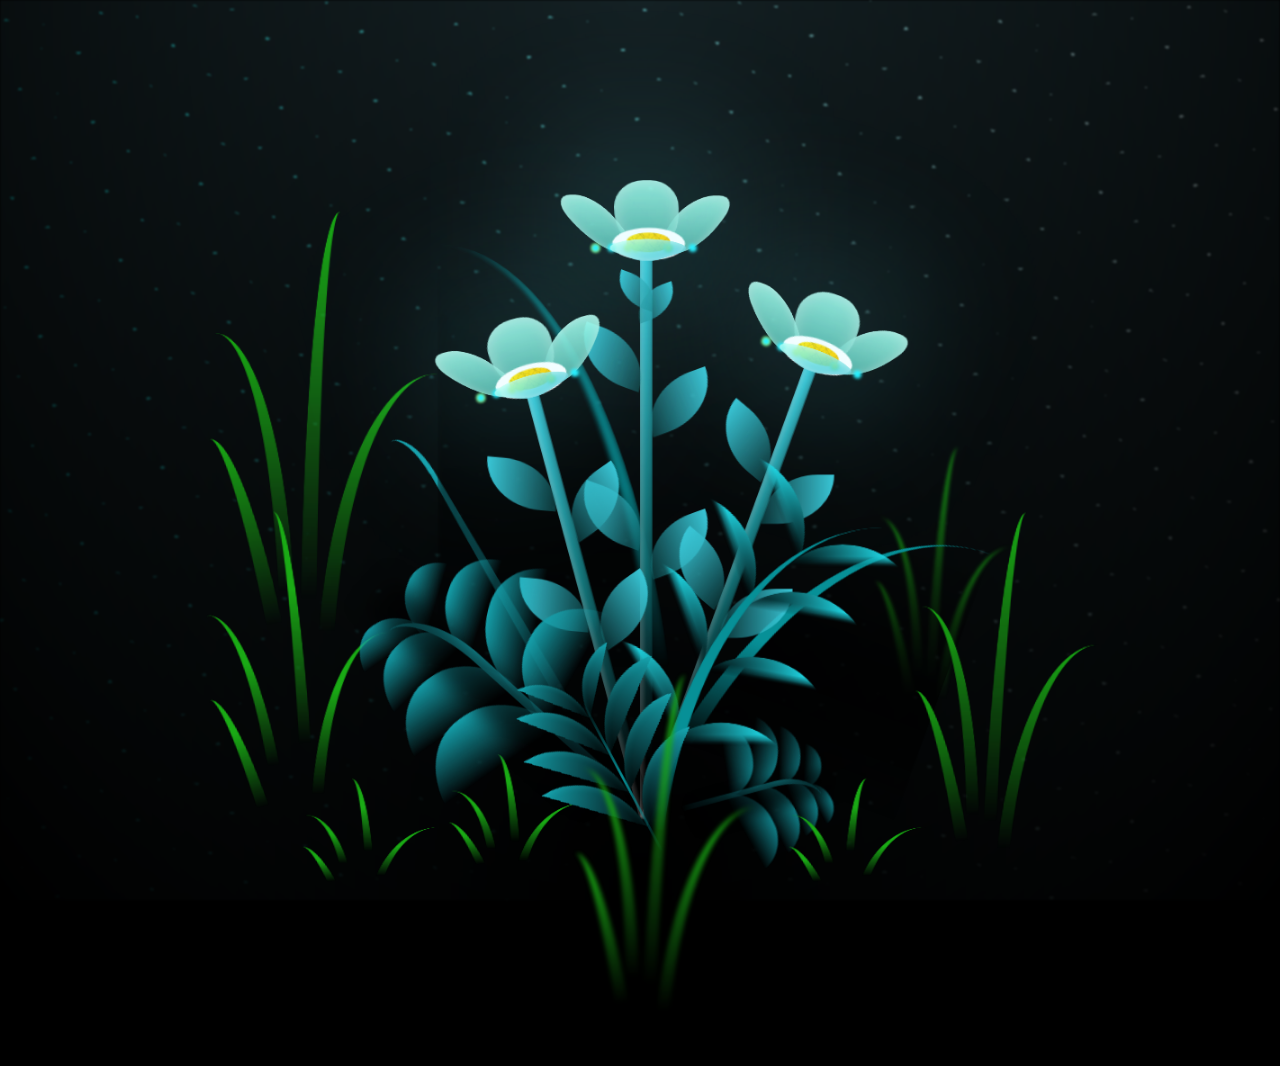
==== commit fe21b45f: "Update flower.html" ====
--- a/flower.html
+++ b/flower.html
@@ -1,4 +1,4 @@
-<link rel="stylesheet" href="sty.css">
+<link rel="stylesheet" href="style.css">
 <link rel="icon" href="img/cutie.png" type="image/x-icon">
 <title>Trixie💝</title>
 <script src="script.js"></script>
--- a/style.css
+++ b/style.css
@@ -0,0 +1,2017 @@
+*,
+*::after,
+*::before {
+  padding: 0;
+  margin: 0;
+  box-sizing: border-box;
+}
+
+:root {
+  --dark-color: #000;
+}
+
+
+
+
+
+.footer {
+  display: flex;
+  justify-content: space-between;
+  align-items: center;
+  padding: 20px;
+  background-color: #68c8e5;
+  color: #333;
+}
+.footer .copyright {
+  font-size: 14px;
+  margin-left: 10px;
+}
+.footer .social-icons {
+  font-size: 20px;
+}
+.footer .social-icons a {
+  color: #333;
+  text-decoration: none;
+  margin-right: 10px;
+}
+
+
+
+
+
+
+
+
+body {
+  display: flex;
+  align-items: flex-end;
+  justify-content: center;
+  min-height: 100vh;
+  background-color: var(--dark-color);
+  overflow: hidden;
+  perspective: 1000px;
+}
+.night {
+  position: fixed;
+  left: 50%;
+  top: 0;
+  transform: translateX(-50%);
+  width: 100%;
+  height: 100%;
+  filter: blur(0.1vmin);
+  background-image: radial-gradient(
+      ellipse at top,
+      transparent 0%,
+      var(--dark-color)
+    ),
+    radial-gradient(
+      ellipse at bottom,
+      var(--dark-color),
+      rgba(145, 233, 255, 0.2)
+    ),
+    repeating-linear-gradient(
+      220deg,
+      rgb(0, 0, 0) 0px,
+      rgb(0, 0, 0) 19px,
+      transparent 19px,
+      transparent 22px
+    ),
+    repeating-linear-gradient(
+      189deg,
+      rgb(0, 0, 0) 0px,
+      rgb(0, 0, 0) 19px,
+      transparent 19px,
+      transparent 22px
+    ),
+    repeating-linear-gradient(
+      148deg,
+      rgb(0, 0, 0) 0px,
+      rgb(0, 0, 0) 19px,
+      transparent 19px,
+      transparent 22px
+    ),
+    linear-gradient(90deg, rgb(0, 255, 250), rgb(240, 240, 240));
+}
+
+.flowers {
+  position: relative;
+  transform: scale(0.9);
+}
+
+.flower {
+  position: absolute;
+  bottom: 10vmin;
+  transform-origin: bottom center;
+  z-index: 10;
+  --fl-speed: 0.8s;
+}
+.flower--1 {
+  -webkit-animation: moving-flower-1 4s linear infinite;
+  animation: moving-flower-1 4s linear infinite;
+}
+.flower--1 .flower__line {
+  height: 70vmin;
+  -webkit-animation-delay: 0.3s;
+  animation-delay: 0.3s;
+}
+.flower--1 .flower__line__leaf--1 {
+  -webkit-animation: blooming-leaf-right var(--fl-speed) 1.6s backwards;
+  animation: blooming-leaf-right var(--fl-speed) 1.6s backwards;
+}
+.flower--1 .flower__line__leaf--2 {
+  -webkit-animation: blooming-leaf-right var(--fl-speed) 1.4s backwards;
+  animation: blooming-leaf-right var(--fl-speed) 1.4s backwards;
+}
+.flower--1 .flower__line__leaf--3 {
+  -webkit-animation: blooming-leaf-left var(--fl-speed) 1.2s backwards;
+  animation: blooming-leaf-left var(--fl-speed) 1.2s backwards;
+}
+.flower--1 .flower__line__leaf--4 {
+  -webkit-animation: blooming-leaf-left var(--fl-speed) 1s backwards;
+  animation: blooming-leaf-left var(--fl-speed) 1s backwards;
+}
+.flower--1 .flower__line__leaf--5 {
+  -webkit-animation: blooming-leaf-right var(--fl-speed) 1.8s backwards;
+  animation: blooming-leaf-right var(--fl-speed) 1.8s backwards;
+}
+.flower--1 .flower__line__leaf--6 {
+  -webkit-animation: blooming-leaf-left var(--fl-speed) 2s backwards;
+  animation: blooming-leaf-left var(--fl-speed) 2s backwards;
+}
+.flower--2 {
+  left: 50%;
+  transform: rotate(20deg);
+  -webkit-animation: moving-flower-2 4s linear infinite;
+  animation: moving-flower-2 4s linear infinite;
+}
+.flower--2 .flower__line {
+  height: 60vmin;
+  -webkit-animation-delay: 0.6s;
+  animation-delay: 0.6s;
+}
+.flower--2 .flower__line__leaf--1 {
+  -webkit-animation: blooming-leaf-right var(--fl-speed) 1.9s backwards;
+  animation: blooming-leaf-right var(--fl-speed) 1.9s backwards;
+}
+.flower--2 .flower__line__leaf--2 {
+  -webkit-animation: blooming-leaf-right var(--fl-speed) 1.7s backwards;
+  animation: blooming-leaf-right var(--fl-speed) 1.7s backwards;
+}
+.flower--2 .flower__line__leaf--3 {
+  -webkit-animation: blooming-leaf-left var(--fl-speed) 1.5s backwards;
+  animation: blooming-leaf-left var(--fl-speed) 1.5s backwards;
+}
+.flower--2 .flower__line__leaf--4 {
+  -webkit-animation: blooming-leaf-left var(--fl-speed) 1.3s backwards;
+  animation: blooming-leaf-left var(--fl-speed) 1.3s backwards;
+}
+.flower--3 {
+  left: 50%;
+  transform: rotate(-15deg);
+  -webkit-animation: moving-flower-3 4s linear infinite;
+  animation: moving-flower-3 4s linear infinite;
+}
+.flower--3 .flower__line {
+  -webkit-animation-delay: 0.9s;
+  animation-delay: 0.9s;
+}
+.flower--3 .flower__line__leaf--1 {
+  -webkit-animation: blooming-leaf-right var(--fl-speed) 2.5s backwards;
+  animation: blooming-leaf-right var(--fl-speed) 2.5s backwards;
+}
+.flower--3 .flower__line__leaf--2 {
+  -webkit-animation: blooming-leaf-right var(--fl-speed) 2.3s backwards;
+  animation: blooming-leaf-right var(--fl-speed) 2.3s backwards;
+}
+.flower--3 .flower__line__leaf--3 {
+  -webkit-animation: blooming-leaf-left var(--fl-speed) 2.1s backwards;
+  animation: blooming-leaf-left var(--fl-speed) 2.1s backwards;
+}
+.flower--3 .flower__line__leaf--4 {
+  -webkit-animation: blooming-leaf-left var(--fl-speed) 1.9s backwards;
+  animation: blooming-leaf-left var(--fl-speed) 1.9s backwards;
+}
+.flower__leafs {
+  position: relative;
+  -webkit-animation: blooming-flower 2s backwards;
+  animation: blooming-flower 2s backwards;
+}
+.flower__leafs--1 {
+  -webkit-animation-delay: 1.1s;
+  animation-delay: 1.1s;
+}
+.flower__leafs--2 {
+  -webkit-animation-delay: 1.4s;
+  animation-delay: 1.4s;
+}
+.flower__leafs--3 {
+  -webkit-animation-delay: 1.7s;
+  animation-delay: 1.7s;
+}
+.flower__leafs::after {
+  content: "";
+  position: absolute;
+  left: 0;
+  top: 0;
+  transform: translate(-50%, -100%);
+  width: 8vmin;
+  height: 8vmin;
+  background-color: #6bf0ff;
+  filter: blur(10vmin);
+}
+.flower__leaf {
+  position: absolute;
+  bottom: 0;
+  left: 50%;
+  width: 8vmin;
+  height: 11vmin;
+  border-radius: 51% 49% 47% 53%/44% 45% 55% 69%;
+  background-color: #a7ffee;
+  background-image: linear-gradient(to top, #54b8aa, #a7ffee);
+  transform-origin: bottom center;
+  opacity: 0.9;
+  box-shadow: inset 0 0 2vmin rgba(255, 255, 255, 0.5);
+}
+.flower__leaf--1 {
+  transform: translate(-10%, 1%) rotateY(40deg) rotateX(-50deg);
+}
+.flower__leaf--2 {
+  transform: translate(-50%, -4%) rotateX(40deg);
+}
+.flower__leaf--3 {
+  transform: translate(-90%, 0%) rotateY(45deg) rotateX(50deg);
+}
+.flower__leaf--4 {
+  width: 8vmin;
+  height: 8vmin;
+  transform-origin: bottom left;
+  border-radius: 4vmin 10vmin 4vmin 4vmin;
+  transform: translate(0%, 18%) rotateX(70deg) rotate(-43deg);
+  background-image: linear-gradient(to top, #39c6d6, #a7ffee);
+  z-index: 1;
+  opacity: 0.8;
+}
+.flower__white-circle {
+  position: absolute;
+  left: -3.5vmin;
+  top: -3vmin;
+  width: 9vmin;
+  height: 4vmin;
+  border-radius: 50%;
+  background-color: #fff;
+}
+.flower__white-circle::after {
+  content: "";
+  position: absolute;
+  left: 50%;
+  top: 45%;
+  transform: translate(-50%, -50%);
+  width: 60%;
+  height: 60%;
+  border-radius: inherit;
+  background-image: repeating-linear-gradient(
+      135deg,
+      rgba(0, 0, 0, 0.03) 0px,
+      rgba(0, 0, 0, 0.03) 1px,
+      transparent 1px,
+      transparent 12px
+    ),
+    repeating-linear-gradient(
+      45deg,
+      rgba(0, 0, 0, 0.03) 0px,
+      rgba(0, 0, 0, 0.03) 1px,
+      transparent 1px,
+      transparent 12px
+    ),
+    repeating-linear-gradient(
+      67.5deg,
+      rgba(0, 0, 0, 0.03) 0px,
+      rgba(0, 0, 0, 0.03) 1px,
+      transparent 1px,
+      transparent 12px
+    ),
+    repeating-linear-gradient(
+      135deg,
+      rgba(0, 0, 0, 0.03) 0px,
+      rgba(0, 0, 0, 0.03) 1px,
+      transparent 1px,
+      transparent 12px
+    ),
+    repeating-linear-gradient(
+      45deg,
+      rgba(0, 0, 0, 0.03) 0px,
+      rgba(0, 0, 0, 0.03) 1px,
+      transparent 1px,
+      transparent 12px
+    ),
+    repeating-linear-gradient(
+      112.5deg,
+      rgba(0, 0, 0, 0.03) 0px,
+      rgba(0, 0, 0, 0.03) 1px,
+      transparent 1px,
+      transparent 12px
+    ),
+    repeating-linear-gradient(
+      112.5deg,
+      rgba(0, 0, 0, 0.03) 0px,
+      rgba(0, 0, 0, 0.03) 1px,
+      transparent 1px,
+      transparent 12px
+    ),
+    repeating-linear-gradient(
+      45deg,
+      rgba(0, 0, 0, 0.03) 0px,
+      rgba(0, 0, 0, 0.03) 1px,
+      transparent 1px,
+      transparent 12px
+    ),
+    repeating-linear-gradient(
+      22.5deg,
+      rgba(0, 0, 0, 0.03) 0px,
+      rgba(0, 0, 0, 0.03) 1px,
+      transparent 1px,
+      transparent 12px
+    ),
+    repeating-linear-gradient(
+      45deg,
+      rgba(0, 0, 0, 0.03) 0px,
+      rgba(0, 0, 0, 0.03) 1px,
+      transparent 1px,
+      transparent 12px
+    ),
+    repeating-linear-gradient(
+      22.5deg,
+      rgba(0, 0, 0, 0.03) 0px,
+      rgba(0, 0, 0, 0.03) 1px,
+      transparent 1px,
+      transparent 12px
+    ),
+    repeating-linear-gradient(
+      135deg,
+      rgba(0, 0, 0, 0.03) 0px,
+      rgba(0, 0, 0, 0.03) 1px,
+      transparent 1px,
+      transparent 12px
+    ),
+    repeating-linear-gradient(
+      157.5deg,
+      rgba(0, 0, 0, 0.03) 0px,
+      rgba(0, 0, 0, 0.03) 1px,
+      transparent 1px,
+      transparent 12px
+    ),
+    repeating-linear-gradient(
+      67.5deg,
+      rgba(0, 0, 0, 0.03) 0px,
+      rgba(0, 0, 0, 0.03) 1px,
+      transparent 1px,
+      transparent 12px
+    ),
+    repeating-linear-gradient(
+      67.5deg,
+      rgba(0, 0, 0, 0.03) 0px,
+      rgba(0, 0, 0, 0.03) 1px,
+      transparent 1px,
+      transparent 12px
+    ),
+    linear-gradient(90deg, rgb(255, 235, 18), rgb(255, 206, 0));
+}
+.flower__line {
+  height: 55vmin;
+  width: 1.5vmin;
+  background-image: linear-gradient(
+      to left,
+      rgba(0, 0, 0, 0.2),
+      transparent,
+      rgba(255, 255, 255, 0.2)
+    ),
+    linear-gradient(to top, transparent 10%, #14757a, #39c6d6);
+  box-shadow: inset 0 0 2px rgba(0, 0, 0, 0.5);
+  -webkit-animation: grow-flower-tree 4s backwards;
+  animation: grow-flower-tree 4s backwards;
+}
+.flower__line__leaf {
+  --w: 7vmin;
+  --h: calc(var(--w) + 2vmin);
+  position: absolute;
+  top: 20%;
+  left: 90%;
+  width: var(--w);
+  height: var(--h);
+  border-top-right-radius: var(--h);
+  border-bottom-left-radius: var(--h);
+  background-image: linear-gradient(to top, rgba(20, 117, 122, 0.4), #39c6d6);
+}
+.flower__line__leaf--1 {
+  transform: rotate(70deg) rotateY(30deg);
+}
+.flower__line__leaf--2 {
+  top: 45%;
+  transform: rotate(70deg) rotateY(30deg);
+}
+.flower__line__leaf--3,
+.flower__line__leaf--4,
+.flower__line__leaf--6 {
+  border-top-right-radius: 0;
+  border-bottom-left-radius: 0;
+  border-top-left-radius: var(--h);
+  border-bottom-right-radius: var(--h);
+  left: -460%;
+  top: 12%;
+  transform: rotate(-70deg) rotateY(30deg);
+}
+.flower__line__leaf--4 {
+  top: 40%;
+}
+.flower__line__leaf--5 {
+  top: 0;
+  transform-origin: left;
+  transform: rotate(70deg) rotateY(30deg) scale(0.6);
+}
+.flower__line__leaf--6 {
+  top: -2%;
+  left: -450%;
+  transform-origin: right;
+  transform: rotate(-70deg) rotateY(30deg) scale(0.6);
+}
+.flower__light {
+  position: absolute;
+  bottom: 0vmin;
+  width: 1vmin;
+  height: 1vmin;
+  background-color: rgb(255, 251, 0);
+  border-radius: 50%;
+  filter: blur(0.2vmin);
+  -webkit-animation: light-ans 4s linear infinite backwards;
+  animation: light-ans 4s linear infinite backwards;
+}
+.flower__light:nth-child(odd) {
+  background-color: #23f0ff;
+}
+.flower__light--1 {
+  left: -2vmin;
+  -webkit-animation-delay: 1s;
+  animation-delay: 1s;
+}
+.flower__light--2 {
+  left: 3vmin;
+  -webkit-animation-delay: 0.5s;
+  animation-delay: 0.5s;
+}
+.flower__light--3 {
+  left: -6vmin;
+  -webkit-animation-delay: 0.3s;
+  animation-delay: 0.3s;
+}
+.flower__light--4 {
+  left: 6vmin;
+  -webkit-animation-delay: 0.9s;
+  animation-delay: 0.9s;
+}
+.flower__light--5 {
+  left: -1vmin;
+  -webkit-animation-delay: 1.5s;
+  animation-delay: 1.5s;
+}
+.flower__light--6 {
+  left: -4vmin;
+  -webkit-animation-delay: 3s;
+  animation-delay: 3s;
+}
+.flower__light--7 {
+  left: 3vmin;
+  -webkit-animation-delay: 2s;
+  animation-delay: 2s;
+}
+.flower__light--8 {
+  left: -6vmin;
+  -webkit-animation-delay: 3.5s;
+  animation-delay: 3.5s;
+}
+.flower__grass {
+  --c: #159faa;
+  --line-w: 1.5vmin;
+  position: absolute;
+  bottom: 12vmin;
+  left: -7vmin;
+  display: flex;
+  flex-direction: column;
+  align-items: flex-end;
+  z-index: 20;
+  transform-origin: bottom center;
+  transform: rotate(-48deg) rotateY(40deg);
+}
+.flower__grass--1 {
+  -webkit-animation: moving-grass 2s linear infinite;
+  animation: moving-grass 2s linear infinite;
+}
+.flower__grass--2 {
+  left: 2vmin;
+  bottom: 10vmin;
+  transform: scale(0.5) rotate(75deg) rotateX(10deg) rotateY(-200deg);
+  opacity: 0.8;
+  z-index: 0;
+  -webkit-animation: moving-grass--2 1.5s linear infinite;
+  animation: moving-grass--2 1.5s linear infinite;
+}
+.flower__grass--top {
+  width: 7vmin;
+  height: 10vmin;
+  border-top-right-radius: 100%;
+  border-right: var(--line-w) solid var(--c);
+  transform-origin: bottom center;
+  transform: rotate(-2deg);
+}
+.flower__grass--bottom {
+  margin-top: -2px;
+  width: var(--line-w);
+  height: 25vmin;
+  background-image: linear-gradient(to top, transparent, var(--c));
+}
+.flower__grass__leaf {
+  --size: 10vmin;
+  position: absolute;
+  width: calc(var(--size) * 2.1);
+  height: var(--size);
+  border-top-left-radius: var(--size);
+  border-top-right-radius: var(--size);
+  background-image: linear-gradient(
+    to top,
+    transparent,
+    transparent 30%,
+    var(--c)
+  );
+  z-index: 100;
+}
+.flower__grass__leaf--1 {
+  top: -6%;
+  left: 30%;
+  --size: 6vmin;
+  transform: rotate(-20deg);
+  -webkit-animation: growing-grass-ans--1 2s 2.6s backwards;
+  animation: growing-grass-ans--1 2s 2.6s backwards;
+}
+@-webkit-keyframes growing-grass-ans--1 {
+  0% {
+    transform-origin: bottom left;
+    transform: rotate(-20deg) scale(0);
+  }
+}
+@keyframes growing-grass-ans--1 {
+  0% {
+    transform-origin: bottom left;
+    transform: rotate(-20deg) scale(0);
+  }
+}
+.flower__grass__leaf--2 {
+  top: -5%;
+  left: -110%;
+  --size: 6vmin;
+  transform: rotate(10deg);
+  -webkit-animation: growing-grass-ans--2 2s 2.4s linear backwards;
+  animation: growing-grass-ans--2 2s 2.4s linear backwards;
+}
+@-webkit-keyframes growing-grass-ans--2 {
+  0% {
+    transform-origin: bottom right;
+    transform: rotate(10deg) scale(0);
+  }
+}
+@keyframes growing-grass-ans--2 {
+  0% {
+    transform-origin: bottom right;
+    transform: rotate(10deg) scale(0);
+  }
+}
+.flower__grass__leaf--3 {
+  top: 5%;
+  left: 60%;
+  --size: 8vmin;
+  transform: rotate(-18deg) rotateX(-20deg);
+  -webkit-animation: growing-grass-ans--3 2s 2.2s linear backwards;
+  animation: growing-grass-ans--3 2s 2.2s linear backwards;
+}
+@-webkit-keyframes growing-grass-ans--3 {
+  0% {
+    transform-origin: bottom left;
+    transform: rotate(-18deg) rotateX(-20deg) scale(0);
+  }
+}
+@keyframes growing-grass-ans--3 {
+  0% {
+    transform-origin: bottom left;
+    transform: rotate(-18deg) rotateX(-20deg) scale(0);
+  }
+}
+.flower__grass__leaf--4 {
+  top: 6%;
+  left: -135%;
+  --size: 8vmin;
+  transform: rotate(2deg);
+  -webkit-animation: growing-grass-ans--4 2s 2s linear backwards;
+  animation: growing-grass-ans--4 2s 2s linear backwards;
+}
+@-webkit-keyframes growing-grass-ans--4 {
+  0% {
+    transform-origin: bottom right;
+    transform: rotate(2deg) scale(0);
+  }
+}
+@keyframes growing-grass-ans--4 {
+  0% {
+    transform-origin: bottom right;
+    transform: rotate(2deg) scale(0);
+  }
+}
+.flower__grass__leaf--5 {
+  top: 20%;
+  left: 60%;
+  --size: 10vmin;
+  transform: rotate(-24deg) rotateX(-20deg);
+  -webkit-animation: growing-grass-ans--5 2s 1.8s linear backwards;
+  animation: growing-grass-ans--5 2s 1.8s linear backwards;
+}
+@-webkit-keyframes growing-grass-ans--5 {
+  0% {
+    transform-origin: bottom left;
+    transform: rotate(-24deg) rotateX(-20deg) scale(0);
+  }
+}
+@keyframes growing-grass-ans--5 {
+  0% {
+    transform-origin: bottom left;
+    transform: rotate(-24deg) rotateX(-20deg) scale(0);
+  }
+}
+.flower__grass__leaf--6 {
+  top: 22%;
+  left: -180%;
+  --size: 10vmin;
+  transform: rotate(10deg);
+  -webkit-animation: growing-grass-ans--6 2s 1.6s linear backwards;
+  animation: growing-grass-ans--6 2s 1.6s linear backwards;
+}
+@-webkit-keyframes growing-grass-ans--6 {
+  0% {
+    transform-origin: bottom right;
+    transform: rotate(10deg) scale(0);
+  }
+}
+@keyframes growing-grass-ans--6 {
+  0% {
+    transform-origin: bottom right;
+    transform: rotate(10deg) scale(0);
+  }
+}
+.flower__grass__leaf--7 {
+  top: 39%;
+  left: 70%;
+  --size: 10vmin;
+  transform: rotate(-10deg);
+  -webkit-animation: growing-grass-ans--7 2s 1.4s linear backwards;
+  animation: growing-grass-ans--7 2s 1.4s linear backwards;
+}
+@-webkit-keyframes growing-grass-ans--7 {
+  0% {
+    transform-origin: bottom left;
+    transform: rotate(-10deg) scale(0);
+  }
+}
+@keyframes growing-grass-ans--7 {
+  0% {
+    transform-origin: bottom left;
+    transform: rotate(-10deg) scale(0);
+  }
+}
+.flower__grass__leaf--8 {
+  top: 40%;
+  left: -215%;
+  --size: 11vmin;
+  transform: rotate(10deg);
+  -webkit-animation: growing-grass-ans--8 2s 1.2s linear backwards;
+  animation: growing-grass-ans--8 2s 1.2s linear backwards;
+}
+@-webkit-keyframes growing-grass-ans--8 {
+  0% {
+    transform-origin: bottom right;
+    transform: rotate(10deg) scale(0);
+  }
+}
+@keyframes growing-grass-ans--8 {
+  0% {
+    transform-origin: bottom right;
+    transform: rotate(10deg) scale(0);
+  }
+}
+.flower__grass__overlay {
+  position: absolute;
+  top: -10%;
+  right: 0%;
+  width: 100%;
+  height: 100%;
+  background-color: rgba(0, 0, 0, 0.6);
+  filter: blur(1.5vmin);
+  z-index: 100;
+}
+.flower__g-long {
+  --w: 2vmin;
+  --h: 6vmin;
+  --c: #159faa;
+  position: absolute;
+  bottom: 10vmin;
+  left: -3vmin;
+  transform-origin: bottom center;
+  transform: rotate(-30deg) rotateY(-20deg);
+  display: flex;
+  flex-direction: column;
+  align-items: flex-end;
+  -webkit-animation: flower-g-long-ans 3s linear infinite;
+  animation: flower-g-long-ans 3s linear infinite;
+}
+@-webkit-keyframes flower-g-long-ans {
+  0%,
+  100% {
+    transform: rotate(-30deg) rotateY(-20deg);
+  }
+  50% {
+    transform: rotate(-32deg) rotateY(-20deg);
+  }
+}
+@keyframes flower-g-long-ans {
+  0%,
+  100% {
+    transform: rotate(-30deg) rotateY(-20deg);
+  }
+  50% {
+    transform: rotate(-32deg) rotateY(-20deg);
+  }
+}
+.flower__g-long__top {
+  top: calc(var(--h) * -1);
+  width: calc(var(--w) + 1vmin);
+  height: var(--h);
+  border-top-right-radius: 100%;
+  border-right: 0.7vmin solid var(--c);
+  transform: translate(-0.7vmin, 1vmin);
+}
+.flower__g-long__bottom {
+  width: var(--w);
+  height: 50vmin;
+  transform-origin: bottom center;
+  background-image: linear-gradient(to top, transparent 30%, var(--c));
+  box-shadow: inset 0 0 2px rgba(0, 0, 0, 0.5);
+  -webkit-clip-path: polygon(35% 0, 65% 1%, 100% 100%, 0% 100%);
+  clip-path: polygon(35% 0, 65% 1%, 100% 100%, 0% 100%);
+}
+.flower__g-right {
+  position: absolute;
+  bottom: 6vmin;
+  left: -2vmin;
+  transform-origin: bottom left;
+  transform: rotate(20deg);
+}
+.flower__g-right .leaf {
+  width: 30vmin;
+  height: 50vmin;
+  border-top-left-radius: 100%;
+  border-left: 2vmin solid #079097;
+  background-image: linear-gradient(
+    to bottom,
+    transparent,
+    var(--dark-color) 60%
+  );
+  -webkit-mask-image: linear-gradient(to top, transparent 30%, #079097 60%);
+}
+.flower__g-right--1 {
+  -webkit-animation: flower-g-right-ans 2.5s linear infinite;
+  animation: flower-g-right-ans 2.5s linear infinite;
+}
+.flower__g-right--2 {
+  left: 5vmin;
+  transform: rotateY(-180deg);
+  -webkit-animation: flower-g-right-ans--2 3s linear infinite;
+  animation: flower-g-right-ans--2 3s linear infinite;
+}
+.flower__g-right--2 .leaf {
+  height: 75vmin;
+  filter: blur(0.3vmin);
+  opacity: 0.8;
+}
+@-webkit-keyframes flower-g-right-ans {
+  0%,
+  100% {
+    transform: rotate(20deg);
+  }
+  50% {
+    transform: rotate(24deg) rotateX(-20deg);
+  }
+}
+@keyframes flower-g-right-ans {
+  0%,
+  100% {
+    transform: rotate(20deg);
+  }
+  50% {
+    transform: rotate(24deg) rotateX(-20deg);
+  }
+}
+@-webkit-keyframes flower-g-right-ans--2 {
+  0%,
+  100% {
+    transform: rotateY(-180deg) rotate(0deg) rotateX(-20deg);
+  }
+  50% {
+    transform: rotateY(-180deg) rotate(6deg) rotateX(-20deg);
+  }
+}
+@keyframes flower-g-right-ans--2 {
+  0%,
+  100% {
+    transform: rotateY(-180deg) rotate(0deg) rotateX(-20deg);
+  }
+  50% {
+    transform: rotateY(-180deg) rotate(6deg) rotateX(-20deg);
+  }
+}
+.flower__g-front {
+  position: absolute;
+  bottom: 6vmin;
+  left: 2.5vmin;
+  z-index: 100;
+  transform-origin: bottom center;
+  transform: rotate(-28deg) rotateY(30deg) scale(1.04);
+  -webkit-animation: flower__g-front-ans 2s linear infinite;
+  animation: flower__g-front-ans 2s linear infinite;
+}
+@-webkit-keyframes flower__g-front-ans {
+  0%,
+  100% {
+    transform: rotate(-28deg) rotateY(30deg) scale(1.04);
+  }
+  50% {
+    transform: rotate(-35deg) rotateY(40deg) scale(1.04);
+  }
+}
+@keyframes flower__g-front-ans {
+  0%,
+  100% {
+    transform: rotate(-28deg) rotateY(30deg) scale(1.04);
+  }
+  50% {
+    transform: rotate(-35deg) rotateY(40deg) scale(1.04);
+  }
+}
+.flower__g-front__line {
+  width: 0.3vmin;
+  height: 20vmin;
+  background-image: linear-gradient(
+    to top,
+    transparent,
+    #079097,
+    transparent 100%
+  );
+  position: relative;
+}
+.flower__g-front__leaf-wrapper {
+  position: absolute;
+  top: 0;
+  left: 0;
+  transform-origin: bottom left;
+  transform: rotate(10deg);
+}
+.flower__g-front__leaf-wrapper:nth-child(even) {
+  left: 0vmin;
+  transform: rotateY(-180deg) rotate(5deg);
+  -webkit-animation: flower__g-front__leaf-left-ans 1s ease-in backwards;
+  animation: flower__g-front__leaf-left-ans 1s ease-in backwards;
+}
+.flower__g-front__leaf-wrapper:nth-child(odd) {
+  -webkit-animation: flower__g-front__leaf-ans 1s ease-in backwards;
+  animation: flower__g-front__leaf-ans 1s ease-in backwards;
+}
+.flower__g-front__leaf-wrapper--1 {
+  top: -8vmin;
+  transform: scale(0.7);
+  -webkit-animation: flower__g-front__leaf-ans 1s 5.5s ease-in backwards !important;
+  animation: flower__g-front__leaf-ans 1s 5.5s ease-in backwards !important;
+}
+.flower__g-front__leaf-wrapper--2 {
+  top: -8vmin;
+  transform: rotateY(-180deg) scale(0.7) !important;
+  -webkit-animation: flower__g-front__leaf-left-ans-2 1s 4.6s ease-in backwards !important;
+  animation: flower__g-front__leaf-left-ans-2 1s 4.6s ease-in backwards !important;
+}
+.flower__g-front__leaf-wrapper--3 {
+  top: -3vmin;
+  -webkit-animation: flower__g-front__leaf-ans 1s 4.6s ease-in backwards;
+  animation: flower__g-front__leaf-ans 1s 4.6s ease-in backwards;
+}
+.flower__g-front__leaf-wrapper--4 {
+  top: -3vmin;
+  transform: rotateY(-180deg) scale(0.9) !important;
+  -webkit-animation: flower__g-front__leaf-left-ans-2 1s 4.6s ease-in backwards !important;
+  animation: flower__g-front__leaf-left-ans-2 1s 4.6s ease-in backwards !important;
+}
+@-webkit-keyframes flower__g-front__leaf-left-ans-2 {
+  0% {
+    transform: rotateY(-180deg) scale(0);
+  }
+}
+@keyframes flower__g-front__leaf-left-ans-2 {
+  0% {
+    transform: rotateY(-180deg) scale(0);
+  }
+}
+.flower__g-front__leaf-wrapper--5,
+.flower__g-front__leaf-wrapper--6 {
+  top: 2vmin;
+}
+.flower__g-front__leaf-wrapper--7,
+.flower__g-front__leaf-wrapper--8 {
+  top: 6.5vmin;
+}
+.flower__g-front__leaf-wrapper--2 {
+  -webkit-animation-delay: 5.2s !important;
+  animation-delay: 5.2s !important;
+}
+.flower__g-front__leaf-wrapper--3 {
+  -webkit-animation-delay: 4.9s !important;
+  animation-delay: 4.9s !important;
+}
+.flower__g-front__leaf-wrapper--5 {
+  -webkit-animation-delay: 4.3s !important;
+  animation-delay: 4.3s !important;
+}
+.flower__g-front__leaf-wrapper--6 {
+  -webkit-animation-delay: 4.1s !important;
+  animation-delay: 4.1s !important;
+}
+.flower__g-front__leaf-wrapper--7 {
+  -webkit-animation-delay: 3.8s !important;
+  animation-delay: 3.8s !important;
+}
+.flower__g-front__leaf-wrapper--8 {
+  -webkit-animation-delay: 3.5s !important;
+  animation-delay: 3.5s !important;
+}
+@-webkit-keyframes flower__g-front__leaf-ans {
+  0% {
+    transform: rotate(10deg) scale(0);
+  }
+}
+@keyframes flower__g-front__leaf-ans {
+  0% {
+    transform: rotate(10deg) scale(0);
+  }
+}
+@-webkit-keyframes flower__g-front__leaf-left-ans {
+  0% {
+    transform: rotateY(-180deg) rotate(5deg) scale(0);
+  }
+}
+@keyframes flower__g-front__leaf-left-ans {
+  0% {
+    transform: rotateY(-180deg) rotate(5deg) scale(0);
+  }
+}
+.flower__g-front__leaf {
+  width: 10vmin;
+  height: 10vmin;
+  border-radius: 100% 0% 0% 100%/100% 100% 0% 0%;
+  box-shadow: inset 0 2px 1vmin hsla(184deg, 97%, 58%, 0.2);
+  background-image: linear-gradient(
+      to bottom left,
+      transparent,
+      var(--dark-color)
+    ),
+    linear-gradient(to bottom right, #159faa 50%, transparent 50%, transparent);
+  -webkit-mask-image: linear-gradient(
+    to bottom right,
+    #159faa 50%,
+    transparent 50%,
+    transparent
+  );
+  mask-image: linear-gradient(
+    to bottom right,
+    #159faa 50%,
+    transparent 50%,
+    transparent
+  );
+}
+.flower__g-fr {
+  position: absolute;
+  bottom: -4vmin;
+  left: vmin;
+  transform-origin: bottom left;
+  z-index: 10;
+  -webkit-animation: flower__g-fr-ans 2s linear infinite;
+  animation: flower__g-fr-ans 2s linear infinite;
+}
+@-webkit-keyframes flower__g-fr-ans {
+  0%,
+  100% {
+    transform: rotate(2deg);
+  }
+  50% {
+    transform: rotate(4deg);
+  }
+}
+@keyframes flower__g-fr-ans {
+  0%,
+  100% {
+    transform: rotate(2deg);
+  }
+  50% {
+    transform: rotate(4deg);
+  }
+}
+.flower__g-fr .leaf {
+  width: 30vmin;
+  height: 50vmin;
+  border-top-left-radius: 100%;
+  border-left: 2vmin solid #079097;
+  -webkit-mask-image: linear-gradient(to top, transparent 25%, #079097 50%);
+  position: relative;
+  z-index: 1;
+}
+.flower__g-fr__leaf {
+  position: absolute;
+  top: 0;
+  left: 0;
+  width: 10vmin;
+  height: 10vmin;
+  border-radius: 100% 0% 0% 100%/100% 100% 0% 0%;
+  box-shadow: inset 0 2px 1vmin hsla(184deg, 97%, 58%, 0.2);
+  background-image: linear-gradient(
+      to bottom left,
+      transparent,
+      var(--dark-color) 98%
+    ),
+    linear-gradient(to bottom right, #23f0ff 45%, transparent 50%, transparent);
+  -webkit-mask-image: linear-gradient(
+    135deg,
+    #159faa 40%,
+    transparent 50%,
+    transparent
+  );
+}
+.flower__g-fr__leaf--1 {
+  left: 20vmin;
+  transform: rotate(45deg);
+  -webkit-animation: flower__g-fr-leaft-ans-1 0.5s 5.2s linear backwards;
+  animation: flower__g-fr-leaft-ans-1 0.5s 5.2s linear backwards;
+}
+@-webkit-keyframes flower__g-fr-leaft-ans-1 {
+  0% {
+    transform-origin: left;
+    transform: rotate(45deg) scale(0);
+  }
+}
+@keyframes flower__g-fr-leaft-ans-1 {
+  0% {
+    transform-origin: left;
+    transform: rotate(45deg) scale(0);
+  }
+}
+.flower__g-fr__leaf--2 {
+  left: 12vmin;
+  top: -7vmin;
+  transform: rotate(25deg) rotateY(-180deg);
+  -webkit-animation: flower__g-fr-leaft-ans-6 0.5s 5s linear backwards;
+  animation: flower__g-fr-leaft-ans-6 0.5s 5s linear backwards;
+}
+.flower__g-fr__leaf--3 {
+  left: 15vmin;
+  top: 6vmin;
+  transform: rotate(55deg);
+  -webkit-animation: flower__g-fr-leaft-ans-5 0.5s 4.8s linear backwards;
+  animation: flower__g-fr-leaft-ans-5 0.5s 4.8s linear backwards;
+}
+.flower__g-fr__leaf--4 {
+  left: 6vmin;
+  top: -2vmin;
+  transform: rotate(25deg) rotateY(-180deg);
+  -webkit-animation: flower__g-fr-leaft-ans-6 0.5s 4.6s linear backwards;
+  animation: flower__g-fr-leaft-ans-6 0.5s 4.6s linear backwards;
+}
+.flower__g-fr__leaf--5 {
+  left: 10vmin;
+  top: 14vmin;
+  transform: rotate(55deg);
+  -webkit-animation: flower__g-fr-leaft-ans-5 0.5s 4.4s linear backwards;
+  animation: flower__g-fr-leaft-ans-5 0.5s 4.4s linear backwards;
+}
+@-webkit-keyframes flower__g-fr-leaft-ans-5 {
+  0% {
+    transform-origin: left;
+    transform: rotate(55deg) scale(0);
+  }
+}
+@keyframes flower__g-fr-leaft-ans-5 {
+  0% {
+    transform-origin: left;
+    transform: rotate(55deg) scale(0);
+  }
+}
+.flower__g-fr__leaf--6 {
+  left: 0vmin;
+  top: 6vmin;
+  transform: rotate(25deg) rotateY(-180deg);
+  -webkit-animation: flower__g-fr-leaft-ans-6 0.5s 4.2s linear backwards;
+  animation: flower__g-fr-leaft-ans-6 0.5s 4.2s linear backwards;
+}
+@-webkit-keyframes flower__g-fr-leaft-ans-6 {
+  0% {
+    transform-origin: right;
+    transform: rotate(25deg) rotateY(-180deg) scale(0);
+  }
+}
+@keyframes flower__g-fr-leaft-ans-6 {
+  0% {
+    transform-origin: right;
+    transform: rotate(25deg) rotateY(-180deg) scale(0);
+  }
+}
+.flower__g-fr__leaf--7 {
+  left: 5vmin;
+  top: 22vmin;
+  transform: rotate(45deg);
+  -webkit-animation: flower__g-fr-leaft-ans-7 0.5s 4s linear backwards;
+  animation: flower__g-fr-leaft-ans-7 0.5s 4s linear backwards;
+}
+@-webkit-keyframes flower__g-fr-leaft-ans-7 {
+  0% {
+    transform-origin: left;
+    transform: rotate(45deg) scale(0);
+  }
+}
+@keyframes flower__g-fr-leaft-ans-7 {
+  0% {
+    transform-origin: left;
+    transform: rotate(45deg) scale(0);
+  }
+}
+.flower__g-fr__leaf--8 {
+  left: -4vmin;
+  top: 15vmin;
+  transform: rotate(15deg) rotateY(-180deg);
+  -webkit-animation: flower__g-fr-leaft-ans-8 0.5s 3.8s linear backwards;
+  animation: flower__g-fr-leaft-ans-8 0.5s 3.8s linear backwards;
+}
+@-webkit-keyframes flower__g-fr-leaft-ans-8 {
+  0% {
+    transform-origin: right;
+    transform: rotate(15deg) rotateY(-180deg) scale(0);
+  }
+}
+@keyframes flower__g-fr-leaft-ans-8 {
+  0% {
+    transform-origin: right;
+    transform: rotate(15deg) rotateY(-180deg) scale(0);
+  }
+}
+
+.long-g {
+  position: absolute;
+  bottom: 25vmin;
+  left: -42vmin;
+  transform-origin: bottom left;
+}
+.long-g--1 {
+  bottom: 0vmin;
+  transform: scale(0.8) rotate(-5deg);
+}
+.long-g--1 .leaf {
+  -webkit-mask-image: linear-gradient(
+    to top,
+    transparent 40%,
+    #079097 80%
+  ) !important;
+}
+.long-g--1 .leaf--1 {
+  --w: 5vmin;
+  --h: 60vmin;
+  left: -2vmin;
+  transform: rotate(3deg) rotateY(-180deg);
+}
+.long-g--2,
+.long-g--3 {
+  bottom: -3vmin;
+  left: -35vmin;
+  transform-origin: center;
+  transform: scale(0.6) rotateX(60deg);
+}
+.long-g--2 .leaf,
+.long-g--3 .leaf {
+  -webkit-mask-image: linear-gradient(
+    to top,
+    transparent 50%,
+    #079097 80%
+  ) !important;
+}
+.long-g--2 .leaf--1,
+.long-g--3 .leaf--1 {
+  left: -1vmin;
+  transform: rotateY(-180deg);
+}
+.long-g--3 {
+  left: -17vmin;
+  bottom: 0vmin;
+}
+.long-g--3 .leaf {
+  -webkit-mask-image: linear-gradient(
+    to top,
+    transparent 40%,
+    #079097 80%
+  ) !important;
+}
+.long-g--4 {
+  left: 25vmin;
+  bottom: -3vmin;
+  transform-origin: center;
+  transform: scale(0.6) rotateX(60deg);
+}
+.long-g--4 .leaf {
+  -webkit-mask-image: linear-gradient(
+    to top,
+    transparent 50%,
+    #079097 80%
+  ) !important;
+}
+.long-g--5 {
+  left: 42vmin;
+  bottom: 0vmin;
+  transform: scale(0.8) rotate(2deg);
+}
+.long-g--6 {
+  left: 0vmin;
+  bottom: -20vmin;
+  z-index: 100;
+  filter: blur(0.3vmin);
+  transform: scale(0.8) rotate(2deg);
+}
+.long-g--7 {
+  left: 35vmin;
+  bottom: 20vmin;
+  z-index: -1;
+  filter: blur(0.3vmin);
+  transform: scale(0.6) rotate(2deg);
+  opacity: 0.7;
+}
+.long-g .leaf {
+  --w: 15vmin;
+  --h: 40vmin;
+  --c: #1aaa15;
+  position: absolute;
+  bottom: 0;
+  width: var(--w);
+  height: var(--h);
+  border-top-left-radius: 100%;
+  border-left: 2vmin solid var(--c);
+  -webkit-mask-image: linear-gradient(
+    to top,
+    transparent 20%,
+    var(--dark-color)
+  );
+  transform-origin: bottom center;
+}
+.long-g .leaf--0 {
+  left: 2vmin;
+  -webkit-animation: leaf-ans-1 4s linear infinite;
+  animation: leaf-ans-1 4s linear infinite;
+}
+.long-g .leaf--1 {
+  --w: 5vmin;
+  --h: 60vmin;
+  -webkit-animation: leaf-ans-1 4s linear infinite;
+  animation: leaf-ans-1 4s linear infinite;
+}
+.long-g .leaf--2 {
+  --w: 10vmin;
+  --h: 40vmin;
+  left: -0.5vmin;
+  bottom: 5vmin;
+  transform-origin: bottom left;
+  transform: rotateY(-180deg);
+  -webkit-animation: leaf-ans-2 3s linear infinite;
+  animation: leaf-ans-2 3s linear infinite;
+}
+.long-g .leaf--3 {
+  --w: 5vmin;
+  --h: 30vmin;
+  left: -1vmin;
+  bottom: 3.2vmin;
+  transform-origin: bottom left;
+  transform: rotate(-10deg) rotateY(-180deg);
+  -webkit-animation: leaf-ans-3 3s linear infinite;
+  animation: leaf-ans-3 3s linear infinite;
+}
+
+@-webkit-keyframes leaf-ans-1 {
+  0%,
+  100% {
+    transform: rotate(-5deg) scale(1);
+  }
+  50% {
+    transform: rotate(5deg) scale(1.1);
+  }
+}
+
+@keyframes leaf-ans-1 {
+  0%,
+  100% {
+    transform: rotate(-5deg) scale(1);
+  }
+  50% {
+    transform: rotate(5deg) scale(1.1);
+  }
+}
+@-webkit-keyframes leaf-ans-2 {
+  0%,
+  100% {
+    transform: rotateY(-180deg) rotate(5deg);
+  }
+  50% {
+    transform: rotateY(-180deg) rotate(0deg) scale(1.1);
+  }
+}
+@keyframes leaf-ans-2 {
+  0%,
+  100% {
+    transform: rotateY(-180deg) rotate(5deg);
+  }
+  50% {
+    transform: rotateY(-180deg) rotate(0deg) scale(1.1);
+  }
+}
+@-webkit-keyframes leaf-ans-3 {
+  0%,
+  100% {
+    transform: rotate(-10deg) rotateY(-180deg);
+  }
+  50% {
+    transform: rotate(-20deg) rotateY(-180deg);
+  }
+}
+@keyframes leaf-ans-3 {
+  0%,
+  100% {
+    transform: rotate(-10deg) rotateY(-180deg);
+  }
+  50% {
+    transform: rotate(-20deg) rotateY(-180deg);
+  }
+}
+.grow-ans {
+  -webkit-animation: grow-ans 2s var(--d) backwards;
+  animation: grow-ans 2s var(--d) backwards;
+}
+
+@-webkit-keyframes grow-ans {
+  0% {
+    transform: scale(0);
+    opacity: 0;
+  }
+}
+
+@keyframes grow-ans {
+  0% {
+    transform: scale(0);
+    opacity: 0;
+  }
+}
+@-webkit-keyframes light-ans {
+  0% {
+    opacity: 0;
+    transform: translateY(0vmin);
+  }
+  25% {
+    opacity: 1;
+    transform: translateY(-5vmin) translateX(-2vmin);
+  }
+  50% {
+    opacity: 1;
+    transform: translateY(-15vmin) translateX(2vmin);
+    filter: blur(0.2vmin);
+  }
+  75% {
+    transform: translateY(-20vmin) translateX(-2vmin);
+    filter: blur(0.2vmin);
+  }
+  100% {
+    transform: translateY(-30vmin);
+    opacity: 0;
+    filter: blur(1vmin);
+  }
+}
+@keyframes light-ans {
+  0% {
+    opacity: 0;
+    transform: translateY(0vmin);
+  }
+  25% {
+    opacity: 1;
+    transform: translateY(-5vmin) translateX(-2vmin);
+  }
+  50% {
+    opacity: 1;
+    transform: translateY(-15vmin) translateX(2vmin);
+    filter: blur(0.2vmin);
+  }
+  75% {
+    transform: translateY(-20vmin) translateX(-2vmin);
+    filter: blur(0.2vmin);
+  }
+  100% {
+    transform: translateY(-30vmin);
+    opacity: 0;
+    filter: blur(1vmin);
+  }
+}
+@-webkit-keyframes moving-flower-1 {
+  0%,
+  100% {
+    transform: rotate(2deg);
+  }
+  50% {
+    transform: rotate(-2deg);
+  }
+}
+@keyframes moving-flower-1 {
+  0%,
+  100% {
+    transform: rotate(2deg);
+  }
+  50% {
+    transform: rotate(-2deg);
+  }
+}
+@-webkit-keyframes moving-flower-2 {
+  0%,
+  100% {
+    transform: rotate(18deg);
+  }
+  50% {
+    transform: rotate(14deg);
+  }
+}
+@keyframes moving-flower-2 {
+  0%,
+  100% {
+    transform: rotate(18deg);
+  }
+  50% {
+    transform: rotate(14deg);
+  }
+}
+@-webkit-keyframes moving-flower-3 {
+  0%,
+  100% {
+    transform: rotate(-18deg);
+  }
+  50% {
+    transform: rotate(-20deg) rotateY(-10deg);
+  }
+}
+@keyframes moving-flower-3 {
+  0%,
+  100% {
+    transform: rotate(-18deg);
+  }
+  50% {
+    transform: rotate(-20deg) rotateY(-10deg);
+  }
+}
+@-webkit-keyframes blooming-leaf-right {
+  0% {
+    transform-origin: left;
+    transform: rotate(70deg) rotateY(30deg) scale(0);
+  }
+}
+@keyframes blooming-leaf-right {
+  0% {
+    transform-origin: left;
+    transform: rotate(70deg) rotateY(30deg) scale(0);
+  }
+}
+@-webkit-keyframes blooming-leaf-left {
+  0% {
+    transform-origin: right;
+    transform: rotate(-70deg) rotateY(30deg) scale(0);
+  }
+}
+@keyframes blooming-leaf-left {
+  0% {
+    transform-origin: right;
+    transform: rotate(-70deg) rotateY(30deg) scale(0);
+  }
+}
+@-webkit-keyframes grow-flower-tree {
+  0% {
+    height: 0;
+    border-radius: 1vmin;
+  }
+}
+@keyframes grow-flower-tree {
+  0% {
+    height: 0;
+    border-radius: 1vmin;
+  }
+}
+@-webkit-keyframes blooming-flower {
+  0% {
+    transform: scale(0);
+  }
+}
+@keyframes blooming-flower {
+  0% {
+    transform: scale(0);
+  }
+}
+@-webkit-keyframes moving-grass {
+  0%,
+  100% {
+    transform: rotate(-48deg) rotateY(40deg);
+  }
+  50% {
+    transform: rotate(-50deg) rotateY(40deg);
+  }
+}
+@keyframes moving-grass {
+  0%,
+  100% {
+    transform: rotate(-48deg) rotateY(40deg);
+  }
+  50% {
+    transform: rotate(-50deg) rotateY(40deg);
+  }
+}
+@-webkit-keyframes moving-grass--2 {
+  0%,
+  100% {
+    transform: scale(0.5) rotate(75deg) rotateX(10deg) rotateY(-200deg);
+  }
+  50% {
+    transform: scale(0.5) rotate(79deg) rotateX(10deg) rotateY(-200deg);
+  }
+}
+@keyframes moving-grass--2 {
+  0%,
+  100% {
+    transform: scale(0.5) rotate(75deg) rotateX(10deg) rotateY(-200deg);
+  }
+  50% {
+    transform: scale(0.5) rotate(79deg) rotateX(10deg) rotateY(-200deg);
+  }
+}
+.growing-grass {
+  -webkit-animation: growing-grass-ans 1s 2s backwards;
+  animation: growing-grass-ans 1s 2s backwards;
+}
+
+@-webkit-keyframes growing-grass-ans {
+  0% {
+    transform: scale(0);
+  }
+}
+
+@keyframes growing-grass-ans {
+  0% {
+    transform: scale(0);
+  }
+}
+.container * {
+  -webkit-animation-play-state: paused !important;
+  animation-play-state: paused !important;
+} /*# sourceMappingURL=main.css.map */
+.bubbles {
+  position: absolute;
+  top: 0;
+  left: 0;
+  height: 100%;
+  width: 100%;
+  pointer-events: none;
+}
+
+.bubble {
+  position: absolute;
+  z-index: 200;
+  border-radius: 50%;
+}
+.bubble:nth-child(1) {
+  top: 8%;
+  left: 60%;
+
+  height: 11vmin;
+  width: 11vmin;
+  -webkit-animation: love-burst 3s infinite 0s;
+  animation: love-burst 3s infinite 0s;
+  box-shadow: inset 0 0 0 5.5vmin transparent;
+  -webkit-transform: translate(0, 0.05em) scale(0);
+  transform: translate(0, 0.05em) scale(0);
+  -webkit-transform-origin: center bottom;
+  transform-origin: center bottom;
+}
+.bubble:nth-child(2) {
+  top: 83%;
+  left: 14%;
+  height: 20vmin;
+  width: 20vmin;
+  -webkit-animation: love-burst 3s infinite 0.15s;
+  animation: love-burst 3s infinite 0.15s;
+  box-shadow: inset 0 0 0 10vmin transparent;
+  -webkit-transform: translate(0, 0.75em) scale(0);
+  transform: translate(0, 0.75em) scale(0);
+  -webkit-transform-origin: center bottom;
+  transform-origin: center bottom;
+}
+.bubble:nth-child(3) {
+  top: 25%;
+  left: 49%;
+  height: 4vmin;
+  width: 4vmin;
+  -webkit-animation: love-burst 3s infinite 0.3s;
+  animation: love-burst 3s infinite 0.3s;
+  box-shadow: inset 0 0 0 2vmin transparent;
+  -webkit-transform: translate(0, 0.5em) scale(0);
+  transform: translate(0, 0.5em) scale(0);
+  -webkit-transform-origin: center bottom;
+  transform-origin: center bottom;
+}
+.bubble:nth-child(4) {
+  top: 63%;
+  left: 93%;
+  height: 3vmin;
+  width: 3vmin;
+  -webkit-animation: love-burst 3s infinite 0.45s;
+  animation: love-burst 3s infinite 0.45s;
+  box-shadow: inset 0 0 0 1.5vmin transparent;
+  -webkit-transform: translate(0, 0.35em) scale(0);
+  transform: translate(0, 0.35em) scale(0);
+  -webkit-transform-origin: center bottom;
+  transform-origin: center bottom;
+}
+.bubble:nth-child(5) {
+  top: 7%;
+  left: 56%;
+  height: 18vmin;
+  width: 18vmin;
+  -webkit-animation: love-burst 3s infinite 0.6s;
+  animation: love-burst 3s infinite 0.6s;
+  box-shadow: inset 0 0 0 9vmin transparent;
+  -webkit-transform: translate(0, 0.3em) scale(0);
+  transform: translate(0, 0.3em) scale(0);
+  -webkit-transform-origin: center bottom;
+  transform-origin: center bottom;
+}
+.bubble:nth-child(6) {
+  top: 10%;
+  left: 68%;
+  height: 5vmin;
+  width: 5vmin;
+  -webkit-animation: love-burst 3s infinite 0.75s;
+  animation: love-burst 3s infinite 0.75s;
+  box-shadow: inset 0 0 0 2.5vmin transparent;
+  -webkit-transform: translate(0, 1.1em) scale(0);
+  transform: translate(0, 1.1em) scale(0);
+  -webkit-transform-origin: center bottom;
+  transform-origin: center bottom;
+}
+.bubble:nth-child(7) {
+  top: 68%;
+  left: 1%;
+  height: 5vmin;
+  width: 5vmin;
+  -webkit-animation: love-burst 3s infinite 0.9s;
+  animation: love-burst 3s infinite 0.9s;
+  box-shadow: inset 0 0 0 2.5vmin transparent;
+  -webkit-transform: translate(0, 0.15em) scale(0);
+  transform: translate(0, 0.15em) scale(0);
+  -webkit-transform-origin: center bottom;
+  transform-origin: center bottom;
+}
+.bubble:nth-child(8) {
+  top: 61%;
+  left: 51%;
+  height: 11vmin;
+  width: 11vmin;
+  -webkit-animation: love-burst 3s infinite 1.05s;
+  animation: love-burst 3s infinite 1.05s;
+  box-shadow: inset 0 0 0 5.5vmin transparent;
+  -webkit-transform: translate(0, 1.05em) scale(0);
+  transform: translate(0, 1.05em) scale(0);
+  -webkit-transform-origin: center bottom;
+  transform-origin: center bottom;
+}
+.bubble:nth-child(9) {
+  top: 24%;
+  left: 45%;
+  height: 11vmin;
+  width: 11vmin;
+  -webkit-animation: love-burst 3s infinite 1.2s;
+  animation: love-burst 3s infinite 1.2s;
+  box-shadow: inset 0 0 0 5.5vmin transparent;
+  -webkit-transform: translate(0, 1em) scale(0);
+  transform: translate(0, 1em) scale(0);
+  -webkit-transform-origin: center bottom;
+  transform-origin: center bottom;
+}
+.bubble:nth-child(10) {
+  top: 13%;
+  left: 10%;
+  height: 19vmin;
+  width: 19vmin;
+  -webkit-animation: love-burst 3s infinite 1.35s;
+  animation: love-burst 3s infinite 1.35s;
+  box-shadow: inset 0 0 0 9.5vmin transparent;
+  -webkit-transform: translate(0, 1em) scale(0);
+  transform: translate(0, 1em) scale(0);
+  -webkit-transform-origin: center bottom;
+  transform-origin: center bottom;
+}
+.bubble:nth-child(11) {
+  top: 76%;
+  left: 7%;
+  height: 14vmin;
+  width: 14vmin;
+  -webkit-animation: love-burst 3s infinite 1.5s;
+  animation: love-burst 3s infinite 1.5s;
+  box-shadow: inset 0 0 0 7vmin transparent;
+  -webkit-transform: translate(0, 0.1em) scale(0);
+  transform: translate(0, 0.1em) scale(0);
+  -webkit-transform-origin: center bottom;
+  transform-origin: center bottom;
+}
+.bubble:nth-child(12) {
+  top: 22%;
+  left: 8%;
+  height: 17vmin;
+  width: 17vmin;
+  -webkit-animation: love-burst 3s infinite 1.65s;
+  animation: love-burst 3s infinite 1.65s;
+  box-shadow: inset 0 0 0 8.5vmin transparent;
+  -webkit-transform: translate(0, 0.2em) scale(0);
+  transform: translate(0, 0.2em) scale(0);
+  -webkit-transform-origin: center bottom;
+  transform-origin: center bottom;
+}
+.bubble:nth-child(13) {
+  top: 23%;
+  left: 81%;
+  height: 16vmin;
+  width: 16vmin;
+  -webkit-animation: love-burst 3s infinite 1.8s;
+  animation: love-burst 3s infinite 1.8s;
+  box-shadow: inset 0 0 0 8vmin transparent;
+  -webkit-transform: translate(0, 0.1em) scale(0);
+  transform: translate(0, 0.1em) scale(0);
+  -webkit-transform-origin: center bottom;
+  transform-origin: center bottom;
+}
+.bubble:nth-child(14) {
+  top: 77%;
+  left: 88%;
+  height: 3vmin;
+  width: 3vmin;
+  -webkit-animation: love-burst 3s infinite 1.95s;
+  animation: love-burst 3s infinite 1.95s;
+  box-shadow: inset 0 0 0 1.5vmin transparent;
+  -webkit-transform: translate(0, 0.45em) scale(0);
+  transform: translate(0, 0.45em) scale(0);
+  -webkit-transform-origin: center bottom;
+  transform-origin: center bottom;
+}
+.bubble:nth-child(15) {
+  top: 41%;
+  left: 1%;
+  height: 9vmin;
+  width: 9vmin;
+  -webkit-animation: love-burst 3s infinite 2.1s;
+  animation: love-burst 3s infinite 2.1s;
+  box-shadow: inset 0 0 0 4.5vmin transparent;
+  -webkit-transform: translate(0, 0.05em) scale(0);
+  transform: translate(0, 0.05em) scale(0);
+  -webkit-transform-origin: center bottom;
+  transform-origin: center bottom;
+}
+.bubble:nth-child(16) {
+  top: 51%;
+  left: 51%;
+  height: 8vmin;
+  width: 8vmin;
+  -webkit-animation: love-burst 3s infinite 2.25s;
+  animation: love-burst 3s infinite 2.25s;
+  box-shadow: inset 0 0 0 4vmin transparent;
+  -webkit-transform: translate(0, 1.15em) scale(0);
+  transform: translate(0, 1.15em) scale(0);
+  -webkit-transform-origin: center bottom;
+  transform-origin: center bottom;
+}
+.bubble:nth-child(17) {
+  top: 37%;
+  left: 65%;
+  height: 11vmin;
+  width: 11vmin;
+  -webkit-animation: love-burst 3s infinite 2.4s;
+  animation: love-burst 3s infinite 2.4s;
+  box-shadow: inset 0 0 0 5.5vmin transparent;
+  -webkit-transform: translate(0, 0.2em) scale(0);
+  transform: translate(0, 0.2em) scale(0);
+  -webkit-transform-origin: center bottom;
+  transform-origin: center bottom;
+}
+.bubble:nth-child(18) {
+  top: 11%;
+  left: 83%;
+  height: 18vmin;
+  width: 18vmin;
+  -webkit-animation: love-burst 3s infinite 2.55s;
+  animation: love-burst 3s infinite 2.55s;
+  box-shadow: inset 0 0 0 9vmin transparent;
+  -webkit-transform: translate(0, 0.9em) scale(0);
+  transform: translate(0, 0.9em) scale(0);
+  -webkit-transform-origin: center bottom;
+  transform-origin: center bottom;
+}
+.bubble:nth-child(19) {
+  top: 64%;
+  left: 86%;
+  height: 12vmin;
+  width: 12vmin;
+  -webkit-animation: love-burst 3s infinite 2.7s;
+  animation: love-burst 3s infinite 2.7s;
+  box-shadow: inset 0 0 0 6vmin transparent;
+  -webkit-transform: translate(0, 0.65em) scale(0);
+  transform: translate(0, 0.65em) scale(0);
+  -webkit-transform-origin: center bottom;
+  transform-origin: center bottom;
+}
+.bubble:nth-child(20) {
+  top: 39%;
+  left: 24%;
+  height: 19vmin;
+  width: 19vmin;
+  -webkit-animation: love-burst 3s infinite 2.85s;
+  animation: love-burst 3s infinite 2.85s;
+  box-shadow: inset 0 0 0 9.5vmin transparent;
+  -webkit-transform: translate(0, 0.2em) scale(0);
+  transform: translate(0, 0.2em) scale(0);
+  -webkit-transform-origin: center bottom;
+  transform-origin: center bottom;
+}
+
+@-webkit-keyframes love-burst {
+  50%,
+  100% {
+    box-shadow: inset 0 0 0 0 rgb(255, 117, 133);
+    -webkit-transform: translate(0, 0) scale(1);
+    transform: translate(0, 0) scale(1);
+  }
+}
+
+@keyframes love-burst {
+  50%,
+  100% {
+    box-shadow: inset 0 0 0 0 rgb(255, 117, 117);
+    -webkit-transform: translate(0, 0) scale(1);
+    transform: translate(0, 0) scale(1);
+  }
+}
+.heart {
+  fill: transparent;
+  opacity: 0;
+}
+.bubble:nth-child(1) .heart {
+  -webkit-animation: love 3s forwards infinite 0s;
+  animation: love 3s forwards infinite 0s;
+  -webkit-transform: scale(0.5) rotate(-4deg);
+  transform: scale(0.5) rotate(-4deg);
+}
+.bubble:nth-child(2) .heart {
+  -webkit-animation: love 3s forwards infinite 0.15s;
+  animation: love 3s forwards infinite 0.15s;
+  -webkit-transform: scale(0.5) rotate(22deg);
+  transform: scale(0.5) rotate(22deg);
+}
+.bubble:nth-child(3) .heart {
+  -webkit-animation: love 3s forwards infinite 0.3s;
+  animation: love 3s forwards infinite 0.3s;
+  -webkit-transform: scale(0.5) rotate(-5deg);
+  transform: scale(0.5) rotate(-5deg);
+}
+.bubble:nth-child(4) .heart {
+  -webkit-animation: love 3s forwards infinite 0.45s;
+  animation: love 3s forwards infinite 0.45s;
+  -webkit-transform: scale(0.5) rotate(50deg);
+  transform: scale(0.5) rotate(50deg);
+}
+.bubble:nth-child(5) .heart {
+  -webkit-animation: love 3s forwards infinite 0.6s;
+  animation: love 3s forwards infinite 0.6s;
+  -webkit-transform: scale(0.5) rotate(-29deg);
+  transform: scale(0.5) rotate(-29deg);
+}
+.bubble:nth-child(6) .heart {
+  -webkit-animation: love 3s forwards infinite 0.75s;
+  animation: love 3s forwards infinite 0.75s;
+  -webkit-transform: scale(0.5) rotate(35deg);
+  transform: scale(0.5) rotate(35deg);
+}
+.bubble:nth-child(7) .heart {
+  -webkit-animation: love 3s forwards infinite 0.9s;
+  animation: love 3s forwards infinite 0.9s;
+  -webkit-transform: scale(0.5) rotate(-5deg);
+  transform: scale(0.5) rotate(-5deg);
+}
+.bubble:nth-child(8) .heart {
+  -webkit-animation: love 3s forwards infinite 1.05s;
+  animation: love 3s forwards infinite 1.05s;
+  -webkit-transform: scale(0.5) rotate(40deg);
+  transform: scale(0.5) rotate(40deg);
+}
+.bubble:nth-child(9) .heart {
+  -webkit-animation: love 3s forwards infinite 1.2s;
+  animation: love 3s forwards infinite 1.2s;
+  -webkit-transform: scale(0.5) rotate(-35deg);
+  transform: scale(0.5) rotate(-35deg);
+}
+.bubble:nth-child(10) .heart {
+  -webkit-animation: love 3s forwards infinite 1.35s;
+  animation: love 3s forwards infinite 1.35s;
+  -webkit-transform: scale(0.5) rotate(28deg);
+  transform: scale(0.5) rotate(28deg);
+}
+.bubble:nth-child(11) .heart {
+  -webkit-animation: love 3s forwards infinite 1.5s;
+  animation: love 3s forwards infinite 1.5s;
+  -webkit-transform: scale(0.5) rotate(-3deg);
+  transform: scale(0.5) rotate(-3deg);
+}
+.bubble:nth-child(12) .heart {
+  -webkit-animation: love 3s forwards infinite 1.65s;
+  animation: love 3s forwards infinite 1.65s;
+  -webkit-transform: scale(0.5) rotate(48deg);
+  transform: scale(0.5) rotate(48deg);
+}
+.bubble:nth-child(13) .heart {
+  -webkit-animation: love 3s forwards infinite 1.8s;
+  animation: love 3s forwards infinite 1.8s;
+  -webkit-transform: scale(0.5) rotate(-33deg);
+  transform: scale(0.5) rotate(-33deg);
+}
+.bubble:nth-child(14) .heart {
+  -webkit-animation: love 3s forwards infinite 1.95s;
+  animation: love 3s forwards infinite 1.95s;
+  -webkit-transform: scale(0.5) rotate(40deg);
+  transform: scale(0.5) rotate(40deg);
+}
+.bubble:nth-child(15) .heart {
+  -webkit-animation: love 3s forwards infinite 2.1s;
+  animation: love 3s forwards infinite 2.1s;
+  -webkit-transform: scale(0.5) rotate(-29deg);
+  transform: scale(0.5) rotate(-29deg);
+}
+.bubble:nth-child(16) .heart {
+  -webkit-animation: love 3s forwards infinite 2.25s;
+  animation: love 3s forwards infinite 2.25s;
+  -webkit-transform: scale(0.5) rotate(19deg);
+  transform: scale(0.5) rotate(19deg);
+}
+.bubble:nth-child(17) .heart {
+  -webkit-animation: love 3s forwards infinite 2.4s;
+  animation: love 3s forwards infinite 2.4s;
+  -webkit-transform: scale(0.5) rotate(-29deg);
+  transform: scale(0.5) rotate(-29deg);
+}
+.bubble:nth-child(18) .heart {
+  -webkit-animation: love 3s forwards infinite 2.55s;
+  animation: love 3s forwards infinite 2.55s;
+  -webkit-transform: scale(0.5) rotate(14deg);
+  transform: scale(0.5) rotate(14deg);
+}
+.bubble:nth-child(19) .heart {
+  -webkit-animation: love 3s forwards infinite 2.7s;
+  animation: love 3s forwards infinite 2.7s;
+  -webkit-transform: scale(0.5) rotate(-10deg);
+  transform: scale(0.5) rotate(-10deg);
+}
+.bubble:nth-child(20) .heart {
+  -webkit-animation: love 3s forwards infinite 2.85s;
+  animation: love 3s forwards infinite 2.85s;
+  -webkit-transform: scale(0.5) rotate(46deg);
+  transform: scale(0.5) rotate(46deg);
+}
+
+@-webkit-keyframes love {
+  50% {
+    fill: rgb(19, 245, 253);
+    opacity: 1;
+  }
+}
+
+@keyframes love {
+  50% {
+    fill: rgb(253, 19, 187);
+    opacity: 1;
+  }
+}
